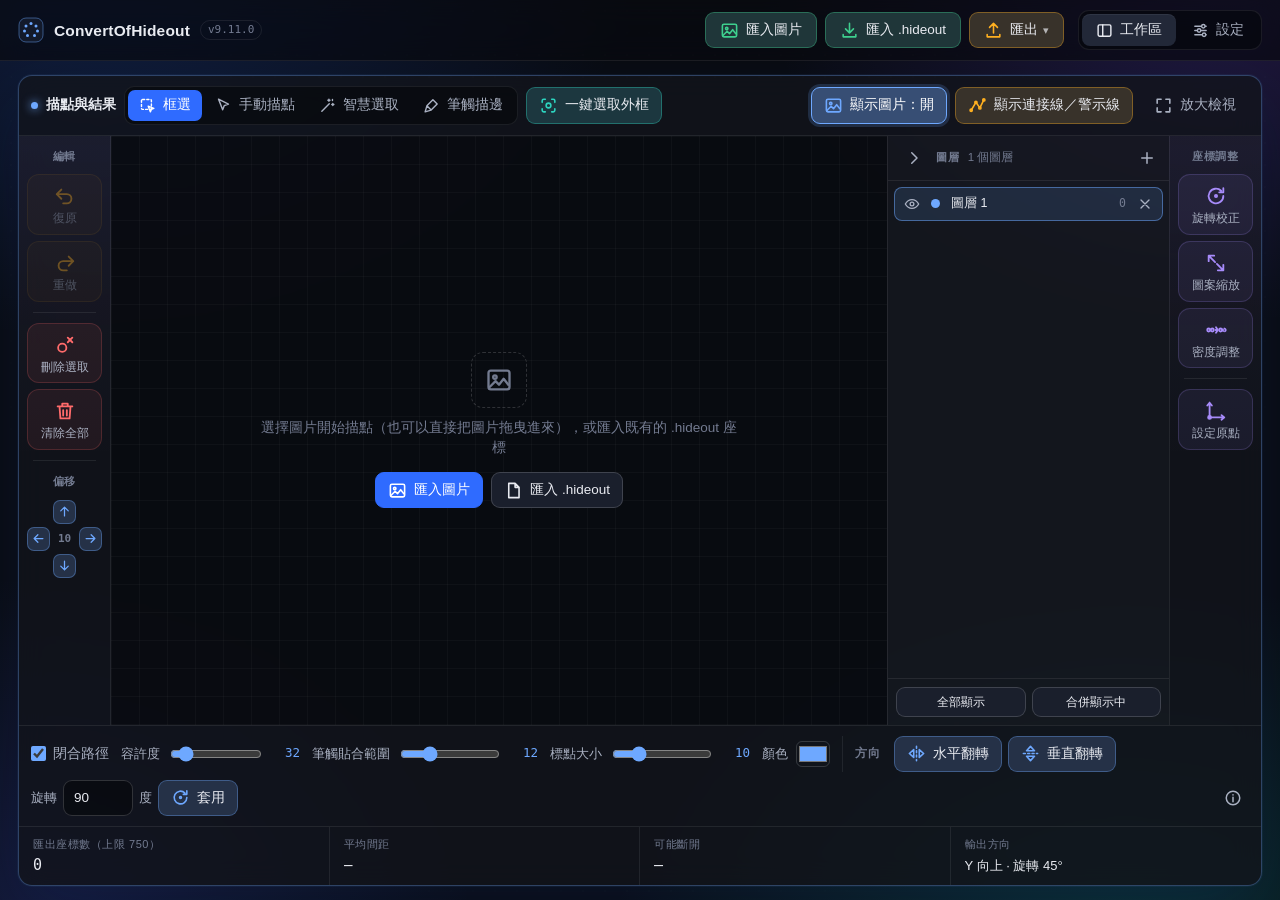
==== index.html @ 0ec631f9 "refactor: 拆分為 index.html／style.css／app.js 並新增網頁圖標 1. ConvertOfHideout.html 改名為 index.html，內嵌 CSS 與 J" ====
<!doctype html>
<html lang="zh-Hant">
<head>
<meta charset="utf-8">
<meta name="viewport" content="width=device-width, initial-scale=1, viewport-fit=cover">
<title>ConvertOfHideout</title>
<link rel="icon" type="image/svg+xml" href="favicon.svg">
<link rel="stylesheet" href="style.css">
</head>
<body>

<div id="bgGradientLayer"></div>
<div id="bgImageLayer"></div>
<div class="bg-grid"></div>

<svg width="0" height="0" style="position:absolute" aria-hidden="true">
    <defs>
        <symbol id="i-import" viewBox="0 0 24 24"><path d="M12 3v12M7 10l5 5 5-5M4 17v3h16v-3"/></symbol>
        <symbol id="i-export" viewBox="0 0 24 24"><path d="M12 15V3M7 8l5-5 5 5M4 17v3h16v-3"/></symbol>
        <symbol id="i-image" viewBox="0 0 24 24"><rect x="3" y="4" width="18" height="16" rx="2"/><circle cx="8.5" cy="9.5" r="1.5"/><path d="M4 18l5-5 3 3 4-5 4 5"/></symbol>
        <symbol id="i-orient" viewBox="0 0 24 24"><rect x="6" y="10" width="12" height="10" rx="1.5"/><path d="M6 6a9 9 0 0 1 12 0M18 2.5V6h-3.5"/></symbol>
        <symbol id="i-line" viewBox="0 0 24 24"><path d="M3 17c3-9 6 4 9-4s6 0 9-7" stroke-width="2.6"/></symbol>
        <symbol id="i-edge" viewBox="0 0 24 24"><rect x="3.5" y="3.5" width="17" height="17" rx="2" stroke-dasharray="3.2 3.2"/><circle cx="12" cy="12" r="3.5"/></symbol>
        <symbol id="i-rotate" viewBox="0 0 24 24"><path d="M20 12a8 8 0 1 1-2.4-5.7M20 3.5V8h-4.5"/><circle cx="12" cy="12" r="1.2"/></symbol>
        <symbol id="i-scale" viewBox="0 0 24 24"><path d="M4 10V4h6M20 14v6h-6M4 4l7 7M20 20l-7-7"/></symbol>
        <symbol id="i-center" viewBox="0 0 24 24"><circle cx="12" cy="12" r="6.5"/><circle cx="12" cy="12" r="1.3"/><path d="M12 2v4M12 18v4M2 12h4M18 12h4"/></symbol>
        <symbol id="i-origin" viewBox="0 0 24 24"><path d="M5 3v16h16M2.5 6L5 3l2.5 3M18 16.5l3 2.5-3 2.5"/><circle cx="5" cy="19" r="1.6"/></symbol>
        <symbol id="i-sim" viewBox="0 0 24 24"><circle cx="5" cy="12" r="2.6"/><circle cx="12" cy="12" r="2.6"/><circle cx="19" cy="12" r="2.6"/></symbol>
        <symbol id="i-settings" viewBox="0 0 24 24"><path d="M4 6h9M19 6h1M4 12h3M13 12h7M4 18h10M20 18h0"/><circle cx="16" cy="6" r="2.4"/><circle cx="10" cy="12" r="2.4"/><circle cx="17" cy="18" r="2.4"/></symbol>
        <symbol id="i-work" viewBox="0 0 24 24"><rect x="3" y="4" width="18" height="16" rx="2"/><path d="M9.5 4v16"/></symbol>
        <symbol id="i-pointer" viewBox="0 0 24 24"><path d="M5 3l14 7-6 2.2L10.8 18z"/></symbol>
        <symbol id="i-wand" viewBox="0 0 24 24"><path d="M4 20L14.5 9.5M14 3v3M12.5 4.5h3M19.5 9v3M18 10.5h3M19 3.5v1.6"/></symbol>
        <symbol id="i-frame" viewBox="0 0 24 24"><path d="M8 4H6a2 2 0 0 0-2 2v2M16 4h2a2 2 0 0 1 2 2v2M8 20H6a2 2 0 0 1-2-2v-2M16 20h2a2 2 0 0 0 2-2v-2"/><circle cx="12" cy="12" r="3"/></symbol>
        <symbol id="i-undo" viewBox="0 0 24 24"><path d="M8 5L3 10l5 5M3 10h11a5 5 0 0 1 0 10h-4"/></symbol>
        <symbol id="i-trash" viewBox="0 0 24 24"><path d="M4 7h16M9 7V4h6v3M6 7l1 13h10l1-13M10 11v6M14 11v6"/></symbol>
        <symbol id="i-pointx" viewBox="0 0 24 24"><circle cx="9" cy="15" r="4.5"/><path d="M15 4l5 5M20 4l-5 5"/></symbol>
        <symbol id="i-full" viewBox="0 0 24 24"><path d="M4 9V4h5M20 9V4h-5M4 15v5h5M20 15v5h-5"/></symbol>
        <symbol id="i-fliph" viewBox="0 0 24 24"><path d="M12 3v18" stroke-dasharray="2.5 3"/><path d="M8.5 7L3 12l5.5 5zM15.5 7l5.5 5-5.5 5z"/></symbol>
        <symbol id="i-flipv" viewBox="0 0 24 24"><path d="M3 12h18" stroke-dasharray="2.5 3"/><path d="M7 8.5L12 3l5 5.5zM7 15.5l5 5.5 5-5.5z"/></symbol>
        <symbol id="i-copy" viewBox="0 0 24 24"><rect x="9" y="9" width="11" height="11" rx="2"/><path d="M5 15V6a2 2 0 0 1 2-2h8"/></symbol>
        <symbol id="i-path" viewBox="0 0 24 24"><path d="M4 18l6-10 5 7 5-10"/><circle cx="4" cy="18" r="1.4"/><circle cx="10" cy="8" r="1.4"/><circle cx="15" cy="15" r="1.4"/><circle cx="20" cy="5" r="1.4"/></symbol>
        <symbol id="i-search" viewBox="0 0 24 24"><circle cx="11" cy="11" r="6.5"/><path d="M20.5 20.5L16 16"/></symbol>
        <symbol id="i-file" viewBox="0 0 24 24"><path d="M6 3h8l5 5v13H6zM14 3v5h5"/></symbol>
        <symbol id="i-move" viewBox="0 0 24 24"><path d="M12 3v18M3 12h18M9 6l3-3 3 3M9 18l3 3 3-3M6 9l-3 3 3 3M18 9l3 3-3 3"/></symbol>
        <symbol id="i-code" viewBox="0 0 24 24"><path d="M8 7l-5 5 5 5M16 7l5 5-5 5"/></symbol>
        <symbol id="i-check" viewBox="0 0 24 24"><path d="M4 12.5l5 5L20 6.5"/></symbol>
        <symbol id="i-play" viewBox="0 0 24 24"><path d="M7 4.5v15l12-7.5z"/></symbol>
        <symbol id="i-outlier" viewBox="0 0 24 24"><circle cx="7" cy="16" r="1.6"/><circle cx="11" cy="13" r="1.6"/><circle cx="8" cy="10" r="1.6"/><circle cx="19" cy="5" r="2.2"/><path d="M15 9l1.5-1.5" stroke-dasharray="1.5 2.5"/></symbol>
        <symbol id="i-info" viewBox="0 0 24 24"><circle cx="12" cy="12" r="9"/><path d="M12 11v6M12 7.5v.5"/></symbol>
        <symbol id="i-select" viewBox="0 0 24 24"><rect x="3.5" y="3.5" width="14" height="14" rx="1.5" stroke-dasharray="3 3"/><path d="M13 13l8 3-3.5 1.5L16 21z"/></symbol>
        <symbol id="i-zoomin" viewBox="0 0 24 24"><circle cx="11" cy="11" r="6.5"/><path d="M20.5 20.5L16 16M8 11h6M11 8v6"/></symbol>
        <symbol id="i-zoomout" viewBox="0 0 24 24"><circle cx="11" cy="11" r="6.5"/><path d="M20.5 20.5L16 16M8 11h6"/></symbol>
        <symbol id="i-density" viewBox="0 0 24 24"><circle cx="4" cy="12" r="1.6"/><circle cx="8" cy="12" r="1.6"/><path d="M11.5 12h2M12 9l2 3-2 3"/><circle cx="17" cy="12" r="1.6"/><circle cx="21" cy="12" r="1.6" stroke-dasharray="1.5 2"/></symbol>
        <symbol id="i-layers" viewBox="0 0 24 24"><path d="M12 3l9 5-9 5-9-5zM3 13l9 5 9-5"/></symbol>
        <symbol id="i-save" viewBox="0 0 24 24"><path d="M5 3h11l4 4v14H5zM8 3v6h7V3M8 21v-7h8v7"/></symbol>
        <symbol id="i-lock" viewBox="0 0 24 24"><rect x="5" y="11" width="14" height="10" rx="2"/><path d="M8 11V8a4 4 0 0 1 8 0v3"/></symbol>
        <symbol id="i-eye" viewBox="0 0 24 24"><path d="M2 12s3.6-6.5 10-6.5S22 12 22 12s-3.6 6.5-10 6.5S2 12 2 12z"/><circle cx="12" cy="12" r="2.8"/></symbol>
        <symbol id="i-eyeoff" viewBox="0 0 24 24"><path d="M4 4l16 16M9.5 5.9A9.6 9.6 0 0 1 12 5.5c6.4 0 10 6.5 10 6.5a17 17 0 0 1-3 3.7M6.2 7.6A16.6 16.6 0 0 0 2 12s3.6 6.5 10 6.5c1.2 0 2.3-.2 3.3-.6"/></symbol>
        <symbol id="i-brush" viewBox="0 0 24 24"><path d="M14 4l6 6-8.5 8.5-6-6zM5.5 12.5L3 21l8.5-2.5"/></symbol>
        <symbol id="i-arrow" viewBox="0 0 24 24"><path d="M12 19V5M6 11l6-6 6 6"/></symbol>
        <symbol id="i-plus" viewBox="0 0 24 24"><path d="M12 5v14M5 12h14"/></symbol>
        <symbol id="i-redo" viewBox="0 0 24 24"><path d="M16 5l5 5-5 5M21 10H10a5 5 0 0 0 0 10h4"/></symbol>
        <symbol id="i-auto" viewBox="0 0 24 24"><path d="M12 3l1.8 4.7L18.5 9.5l-4.7 1.8L12 16l-1.8-4.7L5.5 9.5l4.7-1.8zM18.5 15l.9 2.1 2.1.9-2.1.9-.9 2.1-.9-2.1-2.1-.9 2.1-.9z"/></symbol>
        <symbol id="i-chev" viewBox="0 0 24 24"><path d="M9 5l7 7-7 7"/></symbol>
        <symbol id="i-pin" viewBox="0 0 24 24"><path d="M9 3h6l-1 6 3 3v2H7v-2l3-3zM12 14v7"/></symbol>
        <symbol id="i-x" viewBox="0 0 24 24"><path d="M6 6l12 12M18 6L6 18"/></symbol>
    </defs>
</svg>

<header class="topbar">
    <div class="brand">
        <svg width="26" height="26" viewBox="0 0 26 26" aria-hidden="true">
            <rect x="1" y="1" width="24" height="24" rx="7" fill="#131a2b" stroke="rgba(110,168,255,.45)"/>
            <g fill="#6ea8ff">
                <circle cx="13" cy="6.5" r="1.5"/><circle cx="18" cy="9" r="1.5"/><circle cx="19.5" cy="14" r="1.5"/>
                <circle cx="16.5" cy="18.5" r="1.5"/><circle cx="9.5" cy="18.5" r="1.5"/><circle cx="6.5" cy="14" r="1.5"/><circle cx="8" cy="9" r="1.5"/>
            </g>
        </svg>
        <h1>ConvertOfHideout</h1>
        <span id="versionTag">v9.11.0</span>
    </div>
    <div class="top-actions">
        <button type="button" class="tool-btn tone t-green" id="importImageBtn"><svg class="ic"><use href="#i-image"/></svg><span class="full">匯入圖片</span><span class="short">圖片</span></button>
        <input type="file" id="fileInput" accept="image/*">
        <button type="button" class="tool-btn tone t-green" data-win="win-hideout"><svg class="ic"><use href="#i-import"/></svg><span class="full">匯入 .hideout</span><span class="short">.hideout</span></button>
        <div class="menu-wrap">
            <button type="button" class="tool-btn tone t-amber" id="exportMenuBtn" aria-haspopup="true" aria-expanded="false"><svg class="ic"><use href="#i-export"/></svg>匯出<span class="caret">▾</span></button>
            <div class="menu" id="exportMenu" hidden>
                <button type="button" data-win="win-export-coords"><svg class="ic"><use href="#i-code"/></svg>匯出座標（JSON／SVG）</button>
                <button type="button" data-win="win-export-hideout"><svg class="ic"><use href="#i-file"/></svg>.hideout 批次產生</button>
            </div>
        </div>
    </div>
    <nav class="views" aria-label="頁面切換">
        <button type="button" class="view-tab" data-view="work" aria-current="page" aria-label="工作區"><svg class="ic"><use href="#i-work"/></svg><span class="lbl">工作區</span></button>
        <button type="button" class="view-tab" data-view="settings" aria-label="設定"><svg class="ic"><use href="#i-settings"/></svg><span class="lbl">設定</span></button>
    </nav>
</header>

<!-- ======================= 工作區 ======================= -->
<main class="wrap" id="view-work">

    <div class="stage" id="stage">
        <section class="pane pane-preview" aria-label="描點與結果">
            <header class="pane-head">
                <span class="pane-title">描點與結果</span>
                <div class="seg" role="group" aria-label="描點模式">
                    <button type="button" id="modeSelect" class="primary"><svg class="ic"><use href="#i-select"/></svg><span>框選</span></button>
                    <button type="button" id="modeManual"><svg class="ic"><use href="#i-pointer"/></svg><span class="full">手動描點</span><span class="short">手動</span></button>
                    <button type="button" id="modeWand"><svg class="ic"><use href="#i-wand"/></svg><span class="full">智慧選取</span><span class="short">選取</span></button>
                    <button type="button" id="modeBrush"><svg class="ic"><use href="#i-brush"/></svg><span class="full">筆觸描邊</span><span class="short">筆觸</span></button>
                </div>
                <button type="button" id="autoOuterBtn" class="tone t-teal" title="一鍵選取外框"><svg class="ic"><use href="#i-frame"/></svg><span class="full">一鍵選取外框</span><span class="short">外框</span></button>
                <span class="spacer"></span>
                <button type="button" id="toggleImageBtn" class="tool-btn tone t-blue active" aria-pressed="true" title="切換主畫面要不要顯示原圖：開＝對著圖描點；關＝只看座標點（點的大小等於裝飾物直徑）"><svg class="ic"><use href="#i-image"/></svg><span id="toggleImageLabel">顯示圖片：開</span></button>
                <button type="button" id="toggleGapLineBtn" class="tone t-amber" title="顯示或隱藏連接線與斷開警示線"><svg class="ic"><use href="#i-path"/></svg><span id="toggleGapLineLabel">顯示連接線／警示線</span></button>
                <button type="button" id="toggleFullscreenBtn" class="ghost" title="放大檢視"><svg class="ic"><use href="#i-full"/></svg><span class="hide-narrow">放大檢視</span></button>
            </header>

            <div class="preview-body">
                <nav class="rail" aria-label="編輯">
                    <span class="rail-title">編輯</span>
                    <button type="button" id="undoBtn" class="rail-btn tone t-amber" title="復原上一步（Ctrl+Z）"><svg class="ic"><use href="#i-undo"/></svg><span>復原</span></button>
                    <button type="button" id="redoBtn" class="rail-btn tone t-amber" title="重做（Ctrl+Y 或 Ctrl+Shift+Z）"><svg class="ic"><use href="#i-redo"/></svg><span>重做</span></button>
                    <span class="rail-sep"></span>
                    <button type="button" id="deleteSelectedPointBtn" class="rail-btn tone t-red" title="刪除選取的點（Delete）"><svg class="ic"><use href="#i-pointx"/></svg><span>刪除選取</span></button>
                    <button type="button" id="clearBtn" class="rail-btn tone t-red" title="清除全部座標與圖層"><svg class="ic"><use href="#i-trash"/></svg><span>清除全部</span></button>
                    <span class="rail-sep"></span>
                    <span class="rail-title" title="原點固定在畫面中央，按方向鍵把圖片連同描好的點往那個方向移動，按住不放可以連續移動；每按一下移動的量在「設定 › 座標輸出 › 偏移基礎量」調整">偏移</span>
                    <div class="nudge" id="nudgePad">
                        <button type="button" class="tone t-blue icon-only n-up" data-nudge="0,-1"><svg class="ic"><use href="#i-arrow"/></svg></button>
                        <button type="button" class="tone t-blue icon-only n-left" data-nudge="-1,0"><svg class="ic"><use href="#i-arrow"/></svg></button>
                        <span class="n-step" id="nudgeStep" title="每按一下移動的基礎量（在設定頁調整）">10</span>
                        <button type="button" class="tone t-blue icon-only n-right" data-nudge="1,0"><svg class="ic"><use href="#i-arrow"/></svg></button>
                        <button type="button" class="tone t-blue icon-only n-down" data-nudge="0,1"><svg class="ic"><use href="#i-arrow"/></svg></button>
                    </div>
                </nav>

                <div class="canvas-wrap" id="canvasWrap">
                    <div class="empty" id="emptyHint">
                        <span class="empty-icon"><svg class="ic"><use href="#i-image"/></svg></span>
                        <span>選擇圖片開始描點（也可以直接把圖片拖曳進來），或匯入既有的 .hideout 座標</span>
                        <span class="row" style="margin-top:4px;justify-content:center">
                            <label class="filebtn primary" for="fileInput"><svg class="ic"><use href="#i-image"/></svg>匯入圖片</label>
                            <button type="button" data-win="win-hideout"><svg class="ic"><use href="#i-file"/></svg>匯入 .hideout</button>
                        </span>
                    </div>
                    <canvas id="canvas" style="display:none"></canvas>
                    <button id="closeFullscreenBtn" style="display:none">✕ 關閉放大檢視</button>
                    <button type="button" class="layers-pill" id="layersPill" hidden title="顯示圖層清單" aria-label="顯示圖層清單" aria-expanded="false">
                        <svg class="ic"><use href="#i-layers"/></svg><span>圖層</span><span class="layers-pill-count" id="layersTabCount">1</span>
                    </button>
                    <div class="zoom-ctl" id="zoomCtl" hidden>
                        <button type="button" id="zoomOutBtn" class="icon-only" aria-label="縮小"><svg class="ic"><use href="#i-zoomout"/></svg></button>
                        <button type="button" id="zoomLabel" title="點一下回到 100% 並重新對齊顯示範圍">100%</button>
                        <button type="button" id="zoomInBtn" class="icon-only" aria-label="放大"><svg class="ic"><use href="#i-zoomin"/></svg></button>
                    </div>
                    <div id="pickBar" hidden>
                        <span id="pickBarText"></span>
                        <button type="button" id="pickBarDone" class="primary">完成邊界</button>
                        <button type="button" id="pickBarCancel">取消</button>
                    </div>
                </div>

                <aside class="layers" id="layerPanel" aria-label="圖層">
                    <div class="layers-head">
                        <button type="button" id="toggleLayersBtn" class="icon-only ghost" title="摺疊成畫布角落的小按鈕" aria-label="摺疊圖層面板"><svg class="ic"><use href="#i-chev"/></svg></button>
                        <span class="rail-title" style="padding:0">圖層</span>
                        <span class="layers-sum" id="layerSummary"></span>
                        <span class="spacer"></span>
                        <button type="button" id="addLayerBtn" class="icon-only ghost" title="新增空白圖層" aria-label="新增空白圖層"><svg class="ic"><use href="#i-plus"/></svg></button>
                        <button type="button" id="pinLayersBtn" class="icon-only ghost" title="固定在右側（不再懸浮）" aria-label="把圖層面板固定在右側"><svg class="ic"><use href="#i-pin"/></svg></button>
                        <button type="button" id="closeLayersBtn" class="icon-only ghost" title="收起" aria-label="收起圖層清單"><svg class="ic"><use href="#i-x"/></svg></button>
                    </div>
                    <div class="layer-list" id="layerList"></div>
                    <div class="layers-foot">
                        <button type="button" id="showAllLayersBtn" title="把所有圖層都設為顯示">全部顯示</button>
                        <button type="button" id="mergeLayersBtn" title="把顯示中的圖層合併成一個">合併顯示中</button>
                    </div>
                </aside>

                <nav class="rail rail-right" aria-label="座標調整">
                    <span class="rail-title">座標調整</span>
                    <button type="button" class="rail-btn tone t-violet" data-win="win-rotate" title="旋轉校正"><svg class="ic"><use href="#i-rotate"/></svg><span>旋轉校正</span></button>
                    <button type="button" class="rail-btn tone t-violet" data-win="win-scale" title="圖案縮放"><svg class="ic"><use href="#i-scale"/></svg><span>圖案縮放</span></button>
                    <button type="button" class="rail-btn tone t-violet" data-win="win-density" title="密度調整（設定最小間隔、精簡到數量上限以內）"><svg class="ic"><use href="#i-density"/></svg><span>密度調整</span></button>
                    <span class="rail-sep"></span>
                    <button type="button" class="rail-btn tone t-violet" data-win="win-origin" title="設定原點（進階）"><svg class="ic"><use href="#i-origin"/></svg><span>設定原點</span></button>
                </nav>
            </div>

            <div class="pane-foot">
                <label class="toggle"><input type="checkbox" id="closeToggle" checked> 閉合路徑</label>
                <label class="field" title="智慧選取／一鍵選取外框共用，數值越大選取越寬鬆">容許度
                    <input type="range" id="toleranceSlider" min="4" max="255" value="32">
                    <span class="val" id="toleranceVal">32</span>
                </label>
                <label class="field" title="筆觸描邊時，筆觸會被吸到多遠以內的線條上（原圖像素）">筆觸貼合範圍
                    <input type="range" id="snapRadiusSlider" min="2" max="40" value="12" style="width:100px">
                    <span class="val" id="snapRadiusVal">12</span>
                </label>
                <label class="field" title="作用中圖層的座標點畫多大（一個裝飾物在座標系裡大概多寬），每個圖層各自記住。「可能斷開」也用它判斷">標點大小
                    <input type="range" id="dotDiameterSlider" min="1" max="40" value="10" style="width:100px">
                    <span class="val" id="dotDiameterVal">10</span>
                </label>
                <label class="field" title="作用中圖層的座標點顏色，每個圖層各自記住（只影響畫面，不影響匯出）">顏色
                    <input type="color" id="dotColor" value="#7ab0ff">
                </label>
                <span class="tool-sep"></span>
                <span class="tool-label" title="描出來的方向跟想要的不一樣時，直接按這些按鈕調到對為止。">方向</span>
                <div class="group">
                    <button type="button" id="checkFlipHBtn" class="tone t-blue"><svg class="ic"><use href="#i-fliph"/></svg>水平翻轉</button>
                    <button type="button" id="checkFlipVBtn" class="tone t-blue"><svg class="ic"><use href="#i-flipv"/></svg>垂直翻轉</button>
                </div>
                <div class="group">
                    <span class="field">旋轉</span>
                    <input type="number" id="checkRotateDegInput" value="90" style="width:70px">
                    <span class="field">度</span>
                    <button type="button" id="checkRotateBtn" class="tone t-blue"><svg class="ic"><use href="#i-rotate"/></svg>套用</button>
                </div>
                <span class="spacer"></span>
                <button type="button" class="ghost icon-only" data-win="win-help" title="操作說明" aria-label="操作說明"><svg class="ic"><use href="#i-info"/></svg></button>
                <span id="checkStatus" hidden></span>
            </div>
            <div class="row" id="selectionPreviewRow" style="display:none">
                <span>藍色虛線＝這次選取的預覽，還沒套用：</span>
                <button id="applySelectionReplaceBtn" class="primary">套用（取代目前座標）</button>
                <button id="applySelectionMergeBtn">加入（合併目前座標）</button>
                <button id="cancelSelectionBtn">取消這次選取</button>
            </div>

            <dl class="stats" id="heroStats"></dl>
        </section>
    </div>

    <span id="statusMsg" hidden></span>

</main>

<!-- ======================= 設定頁 ======================= -->
<main class="wrap" id="view-settings" hidden>
    <div class="settings">
        <h2 class="page-title">設定</h2>
        <p class="page-desc">除了「自訂」背景的細部參數需要按「儲存背景設定」之外，其餘設定變更後會自動儲存在這個瀏覽器，下次開啟時沿用。</p>

        <section class="set-card">
            <h3>座標輸出</h3>
            <div class="set-row">
                <div class="label"><b>Y 軸向上為正</b><span>匯出與預覽時把 Y 軸反向（往上為正）。</span></div>
                <div class="ctl"><input type="checkbox" id="flipY" checked aria-label="Y 軸向上為正"></div>
            </div>
            <div class="set-row">
                <div class="label"><b>自動旋轉角度</b><span>每次匯出自動套用，不用手動按；預覽也會跟著轉。單位：度。</span></div>
                <div class="ctl"><input type="number" id="autoRotateInput" value="45" aria-label="自動旋轉角度"></div>
            </div>
            <div class="set-row">
                <div class="label"><b>偏移基礎量</b><span>主畫面左側「偏移」的上下左右每按一下，匯出座標的 X、Y 各移動多少（只會是整數）。方向會依自動旋轉角度換算，例如 45° 時按「上」是 X、Y 各加這個數字。</span></div>
                <div class="ctl"><input type="number" id="offsetStepInput" value="10" min="1" step="1" aria-label="偏移基礎量"></div>
            </div>
            <div class="set-row">
                <div class="label"><b>在畫面上顯示 X／Y 範圍、中心與原點</b><span>直接在畫布上畫出匯出座標的範圍框（每一邊標出它的 X 或 Y 值）和中心點。覺得擋到描點時可以關掉。</span></div>
                <div class="ctl"><input type="checkbox" id="showExtentsToggle" checked aria-label="在畫面上顯示 X／Y 範圍、中心與原點"></div>
            </div>
            <div class="set-row">
                <div class="label"><b>匯出時去除重複座標</b><span>座標取整數後，圖案縮得很小時相鄰的點會變成同一個座標。開啟後重複的只保留一個，並在統計列顯示去掉幾個。</span></div>
                <div class="ctl"><input type="checkbox" id="dedupeToggle" checked aria-label="匯出時去除重複座標"></div>
            </div>
            <div class="set-row">
                <div class="label"><b>裝飾物數量上限</b><span>匯出座標數超過這個數字時，統計列會以橘色警示；「密度調整」可以自動精簡到上限以內。留空表示不檢查。</span></div>
                <div class="ctl"><input type="number" id="maxCountInput" value="750" min="0" aria-label="裝飾物數量上限"></div>
            </div>
        </section>

        <section class="set-card" id="objectCard">
            <h3>線稿用物件</h3>
            <div class="set-row" style="border-bottom:0;padding-bottom:4px">
                <div class="label"><span>匯出 .hideout 時，每個座標點要放的裝飾物。可以存多組，圈選的那一組是預設使用的；匯出視窗裡也可以臨時換別組。修改後自動儲存。</span></div>
            </div>
            <div class="obj-list" id="objectList"></div>
            <div class="obj-add">
                <div class="row" style="margin:0"><button type="button" id="addObjectBtn" class="tone t-green"><svg class="ic"><use href="#i-plus"/></svg>新增一組物件</button></div>
                <textarea id="objectPasteBox" placeholder='或貼上遊戲 .hideout 裡的一組範例，自動帶入名稱、hash、r、fv，例如：&#10;"洞穴石化像": {&#10;      "hash": 2014424642,&#10;      "x": 772,&#10;      "y": 604,&#10;      "r": 50525,&#10;      "fv": 4&#10;    },'></textarea>
                <div class="row" style="margin:0"><button type="button" id="addObjectFromPasteBtn"><svg class="ic"><use href="#i-check"/></svg>從貼上的範例新增</button><span class="status" id="objectStatus" style="margin:0"></span></div>
            </div>
        </section>

        <section class="set-card">
            <h3>取樣與偵測</h3>
            <div class="set-row">
                <div class="label"><b>點位間距</b><span>只有在「匯入圖片」視窗的「總點數」留空時才會使用；筆觸描邊固定使用這個間距。越小越密；設為 3 時密度接近先前藏身處檔案的範例（216 個點，平均間距 2.96）。</span></div>
                <div class="ctl"><input type="range" id="spacingSlider" min="1" max="20" value="3" aria-label="點位間距"><span class="val" id="spacingVal">3</span></div>
            </div>
            <div class="set-row">
                <div class="label"><b>最小偵測像素</b><span>黑色線條／邊緣偵測會濾掉像素量少於這個值的區塊。小細節沒被偵測到時先把它調小。</span></div>
                <div class="ctl"><input type="range" id="minSizeSlider" min="1" max="50" value="5" aria-label="最小偵測像素"><span class="val" id="minSizeVal">5</span></div>
            </div>
            <div class="set-row">
                <div class="label"><b>只取中心線</b><span>黑色線條／邊緣偵測適用：先把粗邊框細化成單像素中心線，再沿線等距抽樣，點數減半。不勾則直接對線條像素做網格取樣，環狀線條（眼睛、嘴巴）的內圈也不會漏。</span></div>
                <div class="ctl"><input type="checkbox" id="centerlineToggle" checked aria-label="只取中心線"></div>
            </div>
            <div class="set-row">
                <div class="label"><b>實心填滿</b><span>智慧選取與一鍵選取外框改成輸出整個實心區域內的所有座標，而不是只有外輪廓。適合毛筆字、實心圖樣。</span></div>
                <div class="ctl"><input type="checkbox" id="fillModeToggle" aria-label="實心填滿"></div>
            </div>
            <div class="set-row">
                <div class="label"><b>提示</b><span>「容許度」在主畫面圖片下方的那一列；「總點數」在選完圖片後出現的「匯入圖片」視窗。要讓裝飾物沿邊界剛好密合，總點數大約是「邊界周長 ÷ 裝飾物直徑」。</span></div>
            </div>
        </section>

        <section class="set-card">
            <h3>外觀與背景</h3>
            <div class="set-row" style="align-items:flex-start">
                <div class="label"><b>背景主題</b><span>選一個預設主題即可；選「自訂」才會出現顏色、光暈強度、背景圖片等細部設定。選擇會自動儲存。</span></div>
                <div class="ctl theme-list" id="themeList" role="radiogroup" aria-label="背景主題"></div>
            </div>
            <div id="bgCustomRows" hidden>
            <div class="set-row">
                <div class="label"><b>光暈顏色</b><span>深色底上四個角落的柔和光暈，以及最底層的底色。</span></div>
                <div class="ctl swatches">
                    <label>光暈1<input type="color" id="bgColor1" value="#2f6bff"></label>
                    <label>光暈2<input type="color" id="bgColor2" value="#7c4dff"></label>
                    <label>光暈3<input type="color" id="bgColor3" value="#0ea5a0"></label>
                    <label>光暈4<input type="color" id="bgColor4" value="#3b4cca"></label>
                    <label>底色<input type="color" id="bgColorBase" value="#090b10"></label>
                </div>
            </div>
            <div class="set-row">
                <div class="label"><b>光暈強度</b><span>數值越低越沉穩，0 等於純底色。</span></div>
                <div class="ctl"><input type="range" id="bgGlow" min="0" max="100" value="22" aria-label="光暈強度"><span class="val" id="bgGlowVal">22</span></div>
            </div>
            <div class="set-row">
                <div class="label"><b>背景圖片</b><span>上傳自己的圖片（jpg／png／gif）當背景，再用透明度調整混合程度。</span></div>
                <div class="ctl">
                    <label class="filebtn" for="bgImageInput">選擇背景圖片</label>
                    <input type="file" id="bgImageInput" accept="image/png,image/jpeg,image/gif">
                    <button id="clearBgImageBtn" class="tone t-red">清除背景圖片</button>
                </div>
            </div>
            <div class="set-row">
                <div class="label"><b>背景圖片透明度</b></div>
                <div class="ctl"><input type="range" id="bgImageOpacity" min="0" max="100" value="25" aria-label="背景圖片透明度"><span class="val" id="bgImageOpacityVal">25</span></div>
            </div>
            <div class="set-row">
                <div class="label"><b>套用背景圖片時關閉光暈</b><span>只顯示圖片＋底色。</span></div>
                <div class="ctl"><input type="checkbox" id="disableGradientToggle" aria-label="套用背景圖片時關閉光暈"></div>
            </div>
            <div class="set-row">
                <div class="label"><span class="status" id="bgSettingsStatus" style="margin:0"></span></div>
                <div class="ctl">
                    <button id="hideAllBgColorsBtn">一鍵隱藏全部色塊（只顯示背景圖片）</button>
                    <button id="resetBgBtn">恢復預設背景</button>
                    <button id="saveBgSettingsBtn" class="primary">儲存背景設定</button>
                </div>
            </div>
            </div>
        </section>

        <section class="set-card">
            <h3>工作進度</h3>
            <div class="set-row">
                <div class="label"><b>自動保存</b><span>座標、原點、邊界與原圖會自動保存在「這台裝置的這個瀏覽器」裡，重新整理或下次開啟時自動還原。資料不會上傳，也不會跟其他人或其他裝置共用；清除瀏覽器資料時會一併消失。</span><span class="status" id="sessionStatus"></span></div>
                <div class="ctl"><button id="clearSessionBtn" class="tone t-red"><svg class="ic"><use href="#i-trash"/></svg>清除保存的進度</button></div>
            </div>
            <div class="set-row">
                <div class="label"><b>專案檔</b><span>把目前的進度存成一個檔案，可以備份、換電腦或傳給別人；載入時會取代目前的座標。</span></div>
                <div class="ctl">
                    <button id="downloadProjectBtn"><svg class="ic"><use href="#i-save"/></svg>下載專案檔</button>
                    <label class="filebtn" for="loadProjectFile"><svg class="ic"><use href="#i-file"/></svg>載入專案檔</label>
                    <input type="file" id="loadProjectFile" accept=".json,application/json">
                </div>
            </div>
        </section>

        <section class="set-card">
            <h3>重設</h3>
            <div class="set-row">
                <div class="label"><b>恢復預設值</b><span>把「座標輸出」「取樣與偵測」以及工作區的滑桿參數恢復成預設值（不影響背景設定與目前的座標）。</span><span class="status" id="settingsStatus"></span></div>
                <div class="ctl"><button id="resetSettingsBtn">恢復預設值</button></div>
            </div>
        </section>
    </div>
</main>

<!-- ======================= 彈出視窗 ======================= -->

<div class="modal" id="adjModal" hidden>
    <div class="modal-backdrop" id="adjBackdrop"></div>
    <div class="modal-box" id="adjModalBox" role="dialog" aria-modal="true" aria-label="座標調整">
        <div class="modal-main">
<section class="win win-adj" id="win-hideout" data-size="lg" hidden aria-label="匯入 .hideout 座標">
    <header class="win-head"><h2><svg class="ic"><use href="#i-import"/></svg>匯入 .hideout 座標</h2><button type="button" class="win-close ghost" aria-label="關閉">✕</button></header>
    <div class="win-body">
        <div class="hint" style="margin-top:0">把批次結果（或任何 .hideout 區塊）貼進來，或直接匯入 .hideout 檔案。按「解析並顯示」後會解析出 x, y 並<b>取代目前座標</b>，主畫面馬上更新，方便確認批次改座標改得對不對。</div>
        <textarea id="pasteHideoutBox" style="min-height:240px;margin-top:10px"
            placeholder='貼上像這樣的區塊（可以貼很多組）：&#10;"洞穴石化像": {&#10;      "hash": 2014424642,&#10;      "x": 772,&#10;      "y": 604,&#10;      "r": 50525,&#10;      "fv": 4&#10;    },'></textarea>
        <div class="row">
            <label class="filebtn" for="pasteHideoutFile"><svg class="ic"><use href="#i-file"/></svg>匯入 .hideout 檔案</label>
            <input type="file" id="pasteHideoutFile" accept=".hideout,.json,.txt,text/plain">
            <span class="spacer"></span>
            <button id="parseReplaceBtn" class="primary"><svg class="ic"><use href="#i-play"/></svg>解析並顯示</button>
        </div>
    </div>
</section>

<section class="win win-adj" id="win-help" hidden aria-label="操作說明">
    <header class="win-head"><h2><svg class="ic"><use href="#i-info"/></svg>操作說明</h2><button type="button" class="win-close ghost" aria-label="關閉">✕</button></header>
    <div class="win-body">
        <div class="panel-title" style="margin-top:0">目前的模式</div>
        <div class="hint" id="modeHint" style="margin-top:0">框選模式：在空白處點擊會依序新增座標點；點在「既有的點」上則會選取它（出現黃色外框），可以直接拖曳改位置，或按「刪除選取的點」單獨刪掉那一個，不是只能刪最後一個。</div>
        <div class="hint" id="modeHintCount"></div>
        <div class="panel-title">畫面操作</div>
        <div class="hint" style="margin-top:0">滾輪縮放（可以縮到比 100% 小）、按住空白鍵（或滑鼠中鍵）拖曳平移，可以拖到圖片範圍外；右上角的百分比按一下回到 100% 並置中。</div>
        <div class="hint">手動模式下 Shift＋點擊，可以在最近的線段中間插入點；Delete 刪除選取的點。</div>
        <div class="hint">Ctrl+Z 復原、Ctrl+Y（或 Ctrl+Shift+Z）重做，最多保留 120 步。換圖片時會清空步驟紀錄。</div>
        <div class="hint">所有描點動作都作用在「目前選取的圖層」；旋轉、縮放、翻轉則作用在所有顯示中的圖層。</div>
        <div class="hint">滑鼠移到點上會顯示序號與匯出座標。</div>
        <div class="hint">「顯示圖片」關閉時，只會看到座標點本身，點的大小、顏色依下方「標點大小」「顏色」的設定。</div>
    </div>
</section>

<section class="win win-adj" id="win-detect" data-size="xl" hidden aria-label="匯入圖片">
    <header class="win-head"><h2><svg class="ic"><use href="#i-image"/></svg>匯入圖片<span class="sub">確認方向，再選擇自動偵測或手動描點</span></h2><button type="button" class="win-close ghost" aria-label="關閉">✕</button></header>
    <div class="win-body">
        <div class="import-grid">
            <div class="import-col">
                <div class="panel-title" style="margin-top:0">圖片預覽</div>
                <div class="import-preview" id="importPreviewBox">
                    <img id="importPreviewImg" alt="載入的圖片預覽" hidden>
                    <span class="empty" id="importPreviewEmpty">尚未選擇圖片</span>
                </div>
                <div class="import-ops">
                    <button id="rotateLeftBtn" class="tone t-teal" title="向左轉 90°"><svg class="ic"><use href="#i-orient"/></svg>左轉 90°</button>
                    <button id="rotateRightBtn" class="tone t-teal" title="向右轉 90°"><svg class="ic" style="transform:scaleX(-1)"><use href="#i-orient"/></svg>右轉 90°</button>
                    <button id="rotate180Btn" class="tone t-teal" title="旋轉 180°"><svg class="ic"><use href="#i-rotate"/></svg>180°</button>
                    <button id="flipHBtn" class="tone t-teal" title="左右鏡像"><svg class="ic"><use href="#i-fliph"/></svg>左右鏡像</button>
                    <button id="flipVBtn" class="tone t-teal" title="上下鏡像"><svg class="ic"><use href="#i-flipv"/></svg>上下鏡像</button>
                    <label class="filebtn" for="fileInput" title="改選另一張圖片"><svg class="ic"><use href="#i-image"/></svg>換一張</label>
                </div>
                <div class="hint">這裡調整的是原圖本身。調整方向或換圖會清除目前的座標與圖層。</div>
            </div>

            <div class="import-col">
                <details class="help">
                    <summary>使用說明</summary>
                    <div>
                        <p>選一種偵測方式並設定總點數，按「開始偵測」就會掃描整張圖，把找到的每一條線或每一個區塊<b>直接建立成一個圖層</b>。不想要的部分，到主畫面右邊的圖層清單隱藏或刪除。</p>
                        <p><b>透明邊</b>：圖片有透明背景（去背 PNG）時最準，直接沿著不透明區域的邊緣描，完全不看顏色，所以不用管圖是純色還是漸層。</p>
                        <p><b>黑色線條</b>：找接近黑色的線，例如外輪廓、眼睛、嘴巴會各自是一個圖層。<b>外框輪廓</b>：把背景去掉後描主體的外輪廓。<b>邊緣</b>：適合沒有黑色描邊、只靠色差區分的圖。</p>
                        <p><b>圖片類型</b>：純色線稿用固定門檻；照片、漸層或有底紋的圖會先模糊去雜訊，再依圖片內容自動計算門檻（深色線條是跟周圍亮度比較，外框是把強邊緣當成牆從四周往內灌），用「靈敏度」微調。</p>
                        <p>「只取中心線」「最小偵測像素」「實心填滿」「點位間距」在設定頁調整。</p>
                        <p>想自己描就按「略過，我要手動描點」。之後要重新偵測或調整方向，按頂部的「匯入圖片」重新選一次圖片。</p>
                    </div>
                </details>

                <div class="panel-title" style="margin-top:0">自動偵測方式</div>
                <div class="row" style="margin-top:0">
                    <label class="toggle" title="去背圖（PNG 等）：直接沿著不透明區域的邊緣描，不受顏色、漸層影響"><input type="radio" name="detectMethod" value="alpha"> 透明邊</label>
                    <label class="toggle"><input type="radio" name="detectMethod" value="black" checked> 黑色線條</label>
                    <label class="toggle"><input type="radio" name="detectMethod" value="outer"> 外框輪廓</label>
                    <label class="toggle"><input type="radio" name="detectMethod" value="edge"> 邊緣</label>
                </div>
                <div class="hint" id="alphaInfo" style="margin-top:6px"></div>
                <div class="row" data-detect="alpha" hidden>
                    <label class="field" title="不透明度高於這個值才算主體；半透明的柔邊想包進來就調低">不透明門檻
                        <input type="range" id="alphaThreshold" min="1" max="254" value="128">
                        <span class="val" id="alphaThresholdVal">128</span>
                    </label>
                    <label class="toggle" title="主體中間如果有透明的洞（例如甜甜圈），洞的邊緣也各自建立一個圖層"><input type="checkbox" id="alphaHoles"> 內部的洞也描</label>
                </div>

                <div class="panel-title" id="detectTypeTitle">圖片類型</div>
                <div class="row" id="detectTypeRow" style="margin-top:0">
                    <label class="toggle" title="依圖片內容自動判斷"><input type="radio" name="detectType" value="auto" checked> 自動判斷</label>
                    <label class="toggle" title="顏色乾淨、底色單一的線稿或貼圖"><input type="radio" name="detectType" value="solid"> 純色線稿</label>
                    <label class="toggle" title="照片、漸層背景、有底紋或雜訊的圖"><input type="radio" name="detectType" value="photo"> 照片／漸層</label>
                </div>

                <div class="row" data-detect="black">
                    <label class="field" title="越小越只抓更黑的像素">暗部閾值
                        <input type="range" id="blackThresholdSlider" min="10" max="200" value="90">
                        <span class="val" id="blackThresholdVal">90</span>
                    </label>
                </div>
                <div class="row" data-detect="outer" hidden>
                    <label class="field" title="跟主畫面的容許度是同一個設定；數值越大，越多顏色會被當成背景">容許度
                        <input type="range" id="detectTolerance" min="4" max="255" value="32">
                        <span class="val" id="detectToleranceVal">32</span>
                    </label>
                </div>
                <div class="row" data-detect="edge" hidden>
                    <label class="field" title="越小越容易被視為邊緣">邊緣敏感度
                        <input type="range" id="edgeThresholdSlider" min="20" max="400" value="100">
                        <span class="val" id="edgeThresholdVal">100</span>
                    </label>
                </div>

                <div class="row" id="detectSensRow">
                    <label class="field" title="只用在非純色圖片：門檻會依圖片自動計算，這裡調整抓得多還是少">靈敏度
                        <input type="range" id="detectSens" min="1" max="100" value="50">
                        <span class="val" id="detectSensVal">50</span>
                    </label>
                    <span class="hint" id="detectSensNote" style="margin:0"></span>
                </div>

                <div class="panel-title">總點數</div>
                <div class="row" style="margin-top:0">
                    <input type="number" id="targetCountInput" min="1" step="1" placeholder="留空＝依點位間距" style="width:170px">
                </div>
                <div class="hint">所有圖層加起來的點數，依各條線的長度比例分配。智慧選取、一鍵選取外框也用這個數字。</div>
                <div class="row">
                    <label class="toggle"><input type="checkbox" id="detectReplace" checked> 取代目前所有圖層（不勾則是加在後面）</label>
                </div>
                <div class="status" id="detectStatus"></div>
            </div>
        </div>

        <div class="import-actions">
            <button type="button" id="skipDetectBtn">略過，我要手動描點</button>
            <button type="button" id="runDetectBtn" class="primary"><svg class="ic"><use href="#i-auto"/></svg>開始偵測並建立圖層</button>
        </div>
    </div>
</section>

<section class="win win-adj" id="win-export-coords" data-size="lg" hidden aria-label="匯出座標">
    <header class="win-head"><h2><svg class="ic"><use href="#i-code"/></svg>匯出座標<span class="sub">複製後自動關閉</span></h2><button type="button" class="win-close ghost" aria-label="關閉">✕</button></header>
    <div class="win-body">

                        <div class="row" style="margin-top:0">
                            <div class="seg" role="group" aria-label="匯出格式">
                                <button type="button" id="formatJson" class="active">JSON 陣列</button>
                                <button type="button" id="formatSvg">SVG path</button>
                            </div>
                            <span class="spacer"></span>
                            <button class="primary" id="copyBtn"><svg class="ic"><use href="#i-copy"/></svg>複製匯出內容</button>
                        </div>
                        <textarea id="exportBox" readonly placeholder="產生座標後，這裡會自動產生匯出內容" style="margin-top:10px"></textarea>
                        <div class="panel-title">座標清單</div>
                        <div class="status" id="totalCountSummary">目前尚未產生任何座標</div>
                        <div id="coordsList">
                            <div style="color:var(--text-3)">（尚無點）</div>
                        </div>
                        <div class="row">
                            <button id="copyListTextBtn"><svg class="ic"><use href="#i-copy"/></svg>複製清單文字（貼給 Claude 用）</button>
                            <button id="findOutlierBtn" class="tone t-amber"><svg class="ic"><use href="#i-outlier"/></svg>自動抓離群點</button>
                        </div>
                        <div class="status" id="outlierStatus"></div>
    </div>
</section>

<section class="win win-adj" id="win-export-hideout" data-size="lg" hidden aria-label=".hideout 批次產生">
    <header class="win-head"><h2><svg class="ic"><use href="#i-file"/></svg>.hideout 批次產生<span class="sub">複製後自動關閉</span></h2><button type="button" class="win-close ghost" aria-label="關閉">✕</button></header>
    <div class="win-body">

                        <div class="panel-title" style="margin-top:0">線稿用物件</div>
                        <p class="desc">選一組存好的物件（名稱、hash、r、fv），座標清單裡每一個點都會套用同一組設定，只換成各自的 x, y。物件在「設定 › 線稿用物件」新增與修改。</p>
                        <div class="row" style="margin-top:0">
                            <select id="objectSelect" aria-label="線稿用物件" style="flex:1 1 220px"></select>
                            <button type="button" id="manageObjectsBtn"><svg class="ic"><use href="#i-settings"/></svg>管理物件</button>
                        </div>
                        <div class="hint" id="objectInfo"></div>
                        <details class="help" id="templateDetails" style="margin-top:10px">
                            <summary>或直接貼上一組範例（有貼內容時優先使用）</summary>
                            <div>
                        <textarea id="templateBox" style="min-height:120px"
                            placeholder='貼上一組範例，例如：&#10;"洞穴石化像": {&#10;      "hash": 2014424642,&#10;      "x": 772,&#10;      "y": 604,&#10;      "r": 50525,&#10;      "fv": 4&#10;    },'></textarea>
                                <div class="row"><button type="button" id="saveTemplateAsObjectBtn"><svg class="ic"><use href="#i-plus"/></svg>存成物件預設</button></div>
                            </div>
                        </details>
                        <div class="row">
                            <button id="generateBatchBtn" class="primary"><svg class="ic"><use href="#i-play"/></svg>批次產生</button>
                            <span class="spacer"></span>
                            <button id="batchCopyBtn"><svg class="ic"><use href="#i-copy"/></svg>一鍵複製</button>
                        </div>
                        <div class="status" id="batchStatus"></div>
                        <div class="panel-title">批次結果</div>
                        <textarea id="batchExportBox" readonly placeholder="按「批次產生」後，這裡會自動產生可複製貼上的區塊"
                            style="min-height:200px"></textarea>
    </div>
</section>

<!-- 「座標檔平移」功能已移除；保留隱藏的元素只是讓原本的程式碼不會找不到它們，畫面上沒有任何入口 -->
<section class="win win-adj" id="win-shift" data-size="lg" hidden inert aria-hidden="true">
    <header class="win-head"><h2><svg class="ic"><use href="#i-move"/></svg>座標檔平移</h2><button type="button" class="win-close ghost" aria-label="關閉">✕</button></header>
    <div class="win-body">

                        <details class="help">
                            <summary>使用說明</summary>
                            <div>
                                <p>匯入另一份座標資料（檔案 A），指定它目前的原點 (X1, Y1) 和想要移動到的新原點 (X2, Y2)，系統會計算位移量並同步平移裡面所有座標。</p>
                                <p>所有點之間的相對距離、角度與形狀都不會改變，也不會縮放或旋轉。此功能與「設定原點」獨立，不會影響目前的描邊資料。</p>
                            </div>
                        </details>
                        <div class="row" style="margin-top:0">
                            <label class="filebtn" for="importFile"><svg class="ic"><use href="#i-file"/></svg>匯入座標檔案</label>
                            <input type="file" id="importFile" accept=".json,.txt,.svg,text/plain,application/json">
                        </div>
                        <textarea id="importBox" style="margin-top:10px" placeholder="也可以直接貼上座標內容：JSON 陣列、SVG path（M x y L x y ...），或每行一組 x,y"></textarea>
                        <div class="row">
                            <input type="number" id="origX1" placeholder="目前原點 X1">
                            <input type="number" id="origY1" placeholder="目前原點 Y1">
                            <input type="number" id="newX2" placeholder="新原點 X2">
                            <input type="number" id="newY2" placeholder="新原點 Y2">
                        </div>
                        <div class="row">
                            <button id="applyShiftBtn" class="primary"><svg class="ic"><use href="#i-move"/></svg>計算位移並套用</button>
                        </div>
                        <div class="status" id="shiftStatus"></div>
                        <div class="panel-title">平移後座標清單</div>
                        <div id="shiftedList">
                            <div style="color:var(--text-3)">（尚無資料）</div>
                        </div>
                        <div class="panel-title">匯出平移後座標</div>
                        <div class="row" style="margin-top:0">
                            <div class="seg" role="group" aria-label="平移匯出格式">
                                <button type="button" id="shiftFormatJson" class="active">JSON 陣列</button>
                                <button type="button" id="shiftFormatSvg">SVG path</button>
                            </div>
                            <span class="spacer"></span>
                            <button class="primary" id="shiftCopyBtn"><svg class="ic"><use href="#i-copy"/></svg>複製匯出內容</button>
                        </div>
                        <textarea id="shiftedExportBox" readonly style="margin-top:10px" placeholder="套用平移後，這裡會自動產生匯出內容"></textarea>
    </div>
</section>

<section class="win win-adj" id="win-rotate" hidden aria-label="旋轉校正">
    <header class="win-head"><h2><svg class="ic"><use href="#i-rotate"/></svg>旋轉校正<span class="sub">如果需要用，排在縮放、置中之前</span></h2><button type="button" class="win-close ghost" aria-label="關閉">✕</button></header>
    <div class="win-body">
        <details class="help">
            <summary>使用說明</summary>
            <div>
                <p>目前的實測結論：要開啟「Y 軸向上為正」並套用「自動旋轉角度」（預設 45°），遊戲內顯示才會正常。這兩項在「設定 › 座標輸出」，預設已經開啟，每次匯出都會自動套用，<b>不需要在這裡另外旋轉</b>。</p>
                <p>所以這個角度欄位預設為 0，只有個別圖案需要額外多轉一個角度時才用。這裡旋轉的是描好的座標本身，會直接反映在預覽上。</p>
                <p>備註：更早之前「旋轉 52° + 翻轉 Y」以及「不需要翻轉也不需要旋轉」兩個說法都已被上面的實測結論取代。</p>
            </div>
        </details>
        <div class="row">
            <span class="field">旋轉角度</span>
            <input type="number" id="rotateAngleInput" placeholder="度" value="0" style="width:100px">
            <span class="field">度</span>
        </div>
        <div class="row">
            <label class="toggle"><input type="radio" name="rotateCenter" value="bbox" checked> 以圖案自身中心旋轉</label>
            <label class="toggle"><input type="radio" name="rotateCenter" value="origin"> 以目前「原點」旋轉</label>
        </div>
        <div class="row">
            <button id="applyRotateBtn" class="primary"><svg class="ic"><use href="#i-check"/></svg>套用旋轉</button>
        </div>
        <div class="status" id="rotateStatus"></div>
    </div>
</section>

<section class="win win-adj" id="win-scale" data-size="lg" hidden aria-label="圖案縮放">
    <header class="win-head"><h2><svg class="ic"><use href="#i-scale"/></svg>圖案縮放<span class="sub">先做完這一步，再做「指定中心」</span></h2><button type="button" class="win-close ghost" aria-label="關閉">✕</button></header>
    <div class="win-body">
        <details class="help">
            <summary>使用說明</summary>
            <div>
                <p>把目前所有座標整體縮放（不會變形，寬高比例不會被拉伸），讓整個圖案能剛好裝進想要的邊界裡。</p>
                <p>如果邊界是菱形或任何多邊形（非正方形），請用「依多邊形邊界自動算」，先點出邊界的各個角點。</p>
                <p>縮放時請選「以圖案中心縮放」，不要選「以原點縮放」，不然圖案會被拖向原點那邊。圖案中心是用匯出座標（已套用 Y 軸與自動旋轉）的外框中心計算，所以已經置中的圖案縮放後仍然在原位。</p>
            </div>
        </details>

        <div class="optrow">
            <label class="toggle"><input type="radio" name="scaleMode" id="scaleModePercent" value="percent" checked> 依比例 (%)</label>
            <div class="row"><input type="number" id="scalePercentInput" placeholder="例如 50 或 150"></div>
        </div>
        <div class="optrow">
            <label class="toggle"><input type="radio" name="scaleMode" id="scaleModeFit" value="fit"> 依長方形邊界尺寸自動算</label>
            <div class="row">
                <input type="number" id="boundaryWInput" placeholder="邊界寬度">
                <input type="number" id="boundaryHInput" placeholder="邊界高度">
            </div>
        </div>
        <div class="optrow">
            <label class="toggle"><input type="radio" name="scaleMode" id="scaleModePolygon" value="polygon"> 依多邊形（菱形等）邊界自動算</label>
            <div class="row">
                <button id="boundaryModeBtn"><svg class="ic"><use href="#i-pointer"/></svg>在圖上點選邊界角點</button>
                <button id="finishBoundaryBtn">完成邊界</button>
                <button id="clearBoundaryBtn" class="tone t-red">清除邊界</button>
            </div>
            <div class="hint">已經知道 4 個邊界角點的實際座標（例如遊戲裡量好的數字）時，可以直接輸入，不用在圖上點。</div>
            <div class="row">
                <input type="number" id="boundaryX1" placeholder="角點1 X">
                <input type="number" id="boundaryY1" placeholder="角點1 Y">
                <input type="number" id="boundaryX2" placeholder="角點2 X">
                <input type="number" id="boundaryY2" placeholder="角點2 Y">
            </div>
            <div class="row">
                <input type="number" id="boundaryX3" placeholder="角點3 X">
                <input type="number" id="boundaryY3" placeholder="角點3 Y">
                <input type="number" id="boundaryX4" placeholder="角點4 X">
                <input type="number" id="boundaryY4" placeholder="角點4 Y">
            </div>
            <div class="row"><button id="applyBoundaryNumBtn">套用輸入的 4 個角點</button></div>
            <div class="status" id="boundaryStatus">尚未設定邊界角點</div>
        </div>

        <div class="panel-title">邊界預覽（目前圖案 vs 邊界位置，比例示意）</div>
        <div class="canvas-wrap" id="boundaryPreviewWrap">
            <div class="empty" id="boundaryPreviewEmpty">尚無座標或邊界可預覽</div>
            <canvas id="boundaryPreviewCanvas" style="display:none;cursor:default"></canvas>
        </div>

        <div class="row">
            <label class="toggle"><input type="radio" name="scaleCenter" value="bbox" checked> 以圖案中心縮放（建議，縮放後位置不變）</label>
            <label class="toggle"><input type="radio" name="scaleCenter" value="origin"> 以目前「原點」縮放</label>
        </div>
        <div class="optrow">
            <label class="toggle"><input type="radio" name="scaleCenter" id="scaleCenterCustom" value="custom"> 以指定的中心座標縮放（匯出座標）</label>
            <div class="row">
                <input type="number" id="scaleCenterX" placeholder="中心 X">
                <input type="number" id="scaleCenterY" placeholder="中心 Y">
                <button id="captureCenterBtn" class="tone t-violet"><svg class="ic"><use href="#i-center"/></svg>捕捉目前圖案中心</button>
            </div>
            <div class="hint">「捕捉」會把目前圖案的中心（畫面上標示的「中心」）填進來並鎖定，之後不管縮放幾次都以這一點為準。</div>
        </div>
        <div class="row">
            <button id="applyScaleBtn" class="primary"><svg class="ic"><use href="#i-check"/></svg>套用縮放</button>
        </div>
        <div class="status" id="scaleStatus"></div>
    </div>
</section>

<section class="win win-adj" id="win-origin" hidden aria-label="設定原點">
    <header class="win-head"><h2><svg class="ic"><use href="#i-origin"/></svg>設定原點<span class="sub">原點的位置與座標值</span></h2><button type="button" class="win-close ghost" aria-label="關閉">✕</button></header>
    <div class="win-body">
        <details class="help">
            <summary>使用說明</summary>
            <div>
                <p>原點是匯出座標的基準點，固定顯示在畫面正中央。它有兩件事可以設定：</p>
                <p><b>座標值</b>：原點那個位置在遊戲裡是多少。預設是 (0, 0)；例如輸入 (772, 604)，畫面上的原點就會標成「原點 772, 604」，其他所有點的匯出座標也都以這個數字為基準往外算。</p>
                <p><b>位置</b>：原點對在圖片的哪裡。預設在圖片中心；可以在圖上點選，或用主畫面左側的「偏移」方向鍵移動圖片。</p>
                <p>兩者都不會改動你描好的點，只是換一個基準算數字。</p>
            </div>
        </details>
        <div class="panel-title" style="margin-top:0">原點的座標值</div>
        <div class="row">
            <label class="field">X <input type="number" id="originXInput" step="1" placeholder="0" style="width:104px"></label>
            <label class="field">Y <input type="number" id="originYInput" step="1" placeholder="0" style="width:104px"></label>
            <button id="setOriginNumBtn" class="tone t-green"><svg class="ic"><use href="#i-check"/></svg>套用座標值</button>
        </div>
        <div class="hint">只接受整數。套用後畫面上的原點會顯示成這個數值。</div>
        <div class="panel-title">原點的位置</div>
        <div class="row">
            <button id="modeOrigin"><svg class="ic"><use href="#i-pointer"/></svg>在圖上點選原點位置</button>
        </div>
    </div>
</section>

<section class="win win-adj" id="win-density" hidden aria-label="密度調整">
    <header class="win-head"><h2><svg class="ic"><use href="#i-density"/></svg>密度調整<span class="sub">最小間隔與數量上限</span></h2><button type="button" class="win-close ghost" aria-label="關閉">✕</button></header>
    <div class="win-body">
        <details class="help">
            <summary>使用說明</summary>
            <div>
                <p>設定「最小間隔」後，會依序檢查每個點：只要跟已保留的任何一個點距離小於這個值，就刪掉。結果是任兩點的距離都不小於最小間隔，太密的地方會被稀釋，本來就稀疏的地方不受影響。</p>
                <p>間隔的單位跟座標相同。想讓線條看起來連續，間隔要小於主畫面下方的「標點大小」。</p>
                <p>這個動作會直接刪點，無法復原；不放心的話先到「設定 › 工作進度」下載專案檔備份。</p>
            </div>
        </details>
        <div class="status" id="densityInfo" style="margin-top:0"></div>
        <div class="optrow">
            <label class="field">最小間隔
                <input type="number" id="minGapInput" min="0" step="0.5" placeholder="例如 3" style="width:110px">
            </label>
            <div class="row"><button id="thinApplyBtn" class="primary"><svg class="ic"><use href="#i-check"/></svg>依最小間隔精簡</button></div>
        </div>
        <div class="optrow">
            <div class="field">依數量上限自動計算</div>
            <div class="hint">自動找出剛好能讓匯出數量不超過上限的最小間隔並套用。上限在「設定 › 座標輸出」調整。</div>
            <div class="row"><button id="thinAutoBtn" class="tone t-violet"><svg class="ic"><use href="#i-density"/></svg>自動精簡到上限以內</button></div>
        </div>
        <div class="status" id="densityStatus"></div>
    </div>
</section>

        </div>
        <aside class="modal-side">
            <div class="side-head"><span class="pane-title">即時預覽</span></div>
            <div class="canvas-wrap hero" id="previewWrap">
                <div class="empty" id="previewEmpty"><span>尚無描邊座標</span></div>
                <canvas id="previewCanvas" style="display:none"></canvas>
            </div>
            <div class="status" id="adjStatus"></div>
        </aside>
    </div>
</div>

<div class="pv-tip" id="pvTip" hidden></div>
<div class="busy" id="busy" hidden><div class="busy-box"><span class="spinner"></span>處理中，請稍候…</div></div>
<div class="snackbar" id="snackbar" role="status" aria-live="polite">
    <svg class="ic"><use id="snackIcon" href="#i-check"/></svg>
    <span id="snackText"></span>
</div>

<script src="app.js"></script>
</body>
</html>
---- style.css ----
:root {
  --bg: #090b10;
  --panel: rgba(18, 21, 29, 0.78);
  --panel-solid: #131720;
  --raised: #1a1f2c;
  --raised-hover: #222838;
  --inset: rgba(4, 6, 10, 0.55);
  --line: rgba(255, 255, 255, 0.08);
  --line-strong: rgba(255, 255, 255, 0.16);
  --text: #e9ebf1;
  --text-2: #aab1c2;
  --text-3: #737b90;
  --accent: #6ea8ff;
  --accent-strong: #2f6bff;
  --accent-soft: rgba(110, 168, 255, 0.14);
  --ok: #3ecf8e;
  --warn: #ffb020;
  --danger: #ff6b6b;
  --radius: 14px;
  --radius-sm: 9px;
  --shadow: 0 18px 50px rgba(0, 0, 0, 0.45);
  --stage-h: clamp(340px, calc(100dvh - 318px), 760px);
  --mono: ui-monospace, "SF Mono", Menlo, Consolas, monospace;
  color-scheme: dark;
}

* { box-sizing: border-box; }
[hidden] { display: none !important; }

html, body { margin: 0; padding: 0; }

body {
  background: var(--bg);
  color: var(--text);
  font-family: -apple-system, BlinkMacSystemFont, "Segoe UI", "PingFang TC", "Noto Sans TC", "Microsoft JhengHei", Roboto, sans-serif;
  font-size: 14px;
  line-height: 1.5;
  min-height: 100dvh;
  padding-bottom: env(safe-area-inset-bottom, 0px);
  -webkit-font-smoothing: antialiased;
}

/* ---------- 背景圖層 ---------- */
#bgGradientLayer { position: fixed; inset: 0; z-index: -3; }
#bgImageLayer {
  position: fixed; inset: 0; z-index: -2;
  background-size: cover; background-position: center;
  opacity: 0.25; pointer-events: none;
}
.bg-grid {
  position: fixed; inset: 0; z-index: -1; pointer-events: none;
  background-image: radial-gradient(rgba(255, 255, 255, 0.055) 1px, transparent 1px);
  background-size: 22px 22px;
  -webkit-mask-image: radial-gradient(ellipse at 50% 20%, #000 25%, transparent 80%);
  mask-image: radial-gradient(ellipse at 50% 20%, #000 25%, transparent 80%);
}

/* ---------- 基本控制項 ---------- */
button, .filebtn {
  font: inherit;
  font-size: 13.5px;
  padding: 7px 12px;
  border-radius: var(--radius-sm);
  border: 1px solid var(--line-strong);
  background: var(--raised);
  color: var(--text);
  cursor: pointer;
  display: inline-flex; align-items: center; justify-content: center; gap: 6px;
  transition: background .12s, border-color .12s, color .12s;
  touch-action: manipulation;
  -webkit-tap-highlight-color: transparent;
  white-space: nowrap;
}
button:hover, .filebtn:hover { background: var(--raised-hover); border-color: rgba(255, 255, 255, 0.26); }
button:focus-visible, .filebtn:focus-visible, input:focus-visible, textarea:focus-visible, summary:focus-visible {
  outline: 2px solid var(--accent); outline-offset: 2px;
}
button.primary, .filebtn.primary {
  background: var(--accent-strong); border-color: var(--accent-strong); color: #fff; font-weight: 500;
}
button.primary:hover, .filebtn.primary:hover { background: #4079ff; border-color: #4079ff; }
button.ghost { background: transparent; border-color: transparent; color: var(--text-2); }
button.ghost:hover { background: var(--raised); color: var(--text); }
button.danger:hover { border-color: var(--danger); color: var(--danger); }

input[type="file"] { display: none; }
input[type="number"], input[type="text"], textarea {
  font: inherit; font-size: 13.5px;
  padding: 7px 10px;
  border-radius: var(--radius-sm);
  border: 1px solid var(--line-strong);
  background: var(--inset);
  color: var(--text);
  width: 120px;
}
input::placeholder, textarea::placeholder { color: var(--text-3); }
textarea {
  width: 100%; min-height: 96px; resize: vertical;
  font-family: var(--mono); font-size: 12.5px; line-height: 1.55;
}
input[type="range"] { accent-color: var(--accent); width: 130px; max-width: 40vw; touch-action: manipulation; }
input[type="checkbox"], input[type="radio"] { accent-color: var(--accent); width: 15px; height: 15px; margin: 0; }
input[type="color"] {
  width: 34px; height: 26px; padding: 0; border: 1px solid var(--line-strong);
  border-radius: 6px; background: none; cursor: pointer;
}

label.toggle {
  display: inline-flex; align-items: center; gap: 7px;
  color: var(--text-2); font-size: 13.5px; cursor: pointer;
}
.val {
  font-family: var(--mono); font-size: 12.5px; color: var(--accent);
  min-width: 28px; text-align: right; font-variant-numeric: tabular-nums;
}
.row { display: flex; flex-wrap: wrap; gap: 8px; align-items: center; margin-top: 10px; }
.hint { font-size: 12.5px; color: var(--text-3); margin: 8px 0 0; }
.status { font-size: 12.5px; color: var(--text-2); margin-top: 8px; min-height: 1em; }
.panel-title {
  font-size: 12px; font-weight: 600; letter-spacing: .04em;
  color: var(--text-3); margin: 14px 0 6px;
}
.empty { padding: 28px 16px; text-align: center; color: var(--text-3); font-size: 13.5px; width: 100%; }

details.help { margin: 0 0 10px; border: 1px solid var(--line); border-radius: var(--radius-sm); background: var(--inset); }
details.help > summary {
  cursor: pointer; list-style: none; padding: 7px 10px;
  font-size: 12.5px; color: var(--text-2); display: flex; align-items: center; gap: 6px;
}
details.help > summary::-webkit-details-marker { display: none; }
details.help > summary::before { content: "?"; display: inline-grid; place-items: center; width: 16px; height: 16px; border-radius: 50%; border: 1px solid var(--line-strong); font-size: 11px; color: var(--text-3); }
details.help[open] > summary { border-bottom: 1px solid var(--line); }
details.help > div { padding: 9px 11px; font-size: 12.5px; color: var(--text-2); }
details.help p { margin: 0 0 7px; }
details.help p:last-child { margin-bottom: 0; }
details.help b { color: var(--text); font-weight: 600; }

/* ---------- 頂部列 ---------- */
.topbar {
  position: sticky; top: 0; z-index: 50;
  display: flex; align-items: center; gap: 14px;
  padding: 10px 18px;
  padding-top: calc(env(safe-area-inset-top, 0px) + 10px);
  background: rgba(9, 11, 16, 0.72);
  backdrop-filter: blur(16px) saturate(140%);
  -webkit-backdrop-filter: blur(16px) saturate(140%);
  border-bottom: 1px solid var(--line);
}
.brand { display: flex; align-items: center; gap: 10px; min-width: 0; }
.brand svg { flex: 0 0 auto; }
h1 { font-size: 15.5px; font-weight: 600; margin: 0; letter-spacing: .01em; white-space: nowrap; overflow: hidden; text-overflow: ellipsis; }
#versionTag { font-family: var(--mono); font-size: 11px; color: var(--text-3); border: 1px solid var(--line); border-radius: 999px; padding: 1px 7px; }
.views { display: flex; gap: 2px; margin-left: auto; padding: 3px; background: var(--inset); border: 1px solid var(--line); border-radius: 11px; }
.view-tab { border: 0; background: transparent; color: var(--text-2); padding: 6px 14px; border-radius: 8px; }
.view-tab:hover { background: transparent; color: var(--text); }
.view-tab[aria-current="page"] { background: var(--raised-hover); color: var(--text); box-shadow: 0 1px 0 rgba(255, 255, 255, .06) inset; }

.wrap { max-width: 1560px; margin: 0 auto; padding: 14px 18px 40px; }

/* ---------- 工具列（彈出視窗的入口） ---------- */
.tools {
  display: flex; flex-wrap: wrap; align-items: center; gap: 6px 18px;
  padding: 8px 12px; margin-bottom: 12px;
  background: var(--panel); border: 1px solid var(--line); border-radius: var(--radius);
  backdrop-filter: blur(14px); -webkit-backdrop-filter: blur(14px);
}
.tool-group { display: flex; flex-wrap: wrap; align-items: center; gap: 6px; }
.tool-label { font-size: 11.5px; font-weight: 600; letter-spacing: .06em; color: var(--text-3); margin-right: 2px; }
.tool-btn { background: transparent; border-color: var(--line); color: var(--text-2); }
.tool-btn:hover { color: var(--text); }
.tool-btn.active { background: var(--accent-soft); border-color: var(--accent); color: var(--accent); }
.tool-btn .step { font-family: var(--mono); font-size: 11px; color: var(--text-3); border: 1px solid var(--line-strong); border-radius: 50%; width: 17px; height: 17px; display: inline-grid; place-items: center; }
.tool-btn.active .step { color: var(--accent); border-color: var(--accent); }
.tool-sep { width: 1px; align-self: stretch; background: var(--line); }

/* ---------- 主舞台 ---------- */
.stage { display: grid; grid-template-columns: minmax(0, 1fr) minmax(0, 1.35fr); gap: 12px; align-items: start; }
.pane {
  background: var(--panel); border: 1px solid var(--line); border-radius: var(--radius);
  backdrop-filter: blur(14px); -webkit-backdrop-filter: blur(14px);
  display: flex; flex-direction: column; min-width: 0;
}
.pane-preview { border-color: rgba(110, 168, 255, 0.32); box-shadow: 0 0 0 1px rgba(110, 168, 255, 0.06), 0 24px 70px rgba(20, 60, 160, 0.16); }
.pane-head { display: flex; flex-wrap: wrap; align-items: center; gap: 8px; padding: 10px 12px; border-bottom: 1px solid var(--line); min-height: 53px; }
.pane-title { font-size: 13.5px; font-weight: 600; display: flex; align-items: center; gap: 8px; }
.pane-title::before { content: ""; width: 7px; height: 7px; border-radius: 50%; background: var(--text-3); }
.pane-preview .pane-title::before { background: var(--accent); box-shadow: 0 0 10px var(--accent); }
.badge { font-size: 11.5px; color: var(--text-3); border: 1px solid var(--line); border-radius: 999px; padding: 2px 9px; }
.spacer { flex: 1 1 auto; }
.seg { display: inline-flex; padding: 3px; gap: 2px; background: var(--inset); border: 1px solid var(--line); border-radius: 10px; }
.seg button { border: 0; background: transparent; color: var(--text-2); padding: 5px 11px; border-radius: 7px; }
.seg button:hover { color: var(--text); background: transparent; }
.seg button.primary, .seg button.active { background: var(--accent-strong); color: #fff; }

.canvas-wrap {
  position: relative; width: 100%; height: var(--stage-h);
  display: flex; align-items: center; justify-content: center;
  overflow: hidden; padding: 12px;
  background:
    linear-gradient(rgba(255, 255, 255, 0.028) 1px, transparent 1px) 0 0 / 28px 28px,
    linear-gradient(90deg, rgba(255, 255, 255, 0.028) 1px, transparent 1px) 0 0 / 28px 28px,
    var(--inset);
}
.canvas-wrap canvas { display: block; }
#canvas { touch-action: none; cursor: crosshair; max-width: 100%; max-height: 100%; border-radius: 4px; box-shadow: 0 0 0 1px var(--line-strong), 0 10px 40px rgba(0, 0, 0, .5); }
.canvas-wrap.drag-over { outline: 2px dashed var(--accent); outline-offset: -8px; background-color: rgba(110, 168, 255, 0.08); }
.canvas-wrap .empty { position: absolute; inset: 0; display: flex; flex-direction: column; align-items: center; justify-content: center; gap: 10px; }
label.empty { cursor: pointer; }
.empty .empty-icon { width: 56px; height: 56px; border-radius: 12px; border: 1px dashed var(--line-strong); display: grid; place-items: center; color: var(--text-3); font-size: 22px; }
.hero canvas { position: absolute; inset: 0; width: 100%; height: 100%; cursor: default; }

.canvas-wrap.fullscreen-view {
  position: fixed; inset: 0; z-index: 300; width: 100vw; height: 100dvh;
  overflow: auto; padding: 16px;
  padding-top: calc(env(safe-area-inset-top, 0px) + 56px);
  background-color: var(--bg);
}
.canvas-wrap.fullscreen-view #canvas { max-width: none; max-height: none; }
#closeFullscreenBtn { position: fixed; top: calc(env(safe-area-inset-top, 0px) + 10px); right: 16px; z-index: 301; }

#pickBar {
  position: absolute; left: 12px; bottom: 12px; z-index: 5;
  display: flex; align-items: center; gap: 8px; max-width: calc(100% - 24px);
  padding: 7px 8px 7px 14px; border-radius: 999px;
  background: rgba(19, 23, 32, 0.94); border: 1px solid var(--accent); box-shadow: var(--shadow);
  font-size: 13px; color: var(--text);
}
#pickBar button { border-radius: 999px; padding: 5px 12px; }
.fullscreen-view #pickBar { position: fixed; z-index: 302; }

.pane-foot { display: flex; flex-wrap: wrap; align-items: center; gap: 8px 14px; padding: 10px 12px; border-top: 1px solid var(--line); }
.pane-foot .group { display: flex; flex-wrap: wrap; align-items: center; gap: 6px; }
.pane-note { padding: 0 12px 10px; }
.pane-note .hint { margin: 0; }
#selectionPreviewRow { padding: 0 12px 10px; margin: 0; font-size: 12.5px; color: var(--text-2); }
.field { display: inline-flex; align-items: center; gap: 8px; font-size: 13px; color: var(--text-2); }

.stats { display: flex; flex-wrap: wrap; gap: 0; border-top: 1px solid var(--line); }
.stat { flex: 1 1 110px; padding: 9px 14px; border-right: 1px solid var(--line); min-width: 0; }
.stat:last-child { border-right: 0; }
.stat dt { font-size: 11px; letter-spacing: .05em; color: var(--text-3); margin: 0; }
.stat dd { margin: 1px 0 0; font-family: var(--mono); font-size: 15px; font-variant-numeric: tabular-nums; color: var(--text); white-space: nowrap; overflow: hidden; text-overflow: ellipsis; }
.stat dd.small { font-family: inherit; font-size: 13px; padding-top: 2px; }
.stat dd.warn { color: var(--warn); }
.stat dd.ok { color: var(--ok); }
dl.stats { margin: 0; }

.statusbar {
  display: flex; align-items: center; gap: 10px; margin: 12px 0;
  padding: 8px 14px; min-height: 38px;
  background: var(--panel); border: 1px solid var(--line); border-radius: var(--radius-sm);
  font-size: 13px; color: var(--text-2);
}
.statusbar::before { content: ""; flex: 0 0 6px; height: 6px; border-radius: 50%; background: var(--ok); }
.statusbar #statusMsg:empty::before { content: "就緒"; color: var(--text-3); }

/* ---------- 匯入／匯出 ---------- */
.io { background: var(--panel); border: 1px solid var(--line); border-radius: var(--radius); backdrop-filter: blur(14px); -webkit-backdrop-filter: blur(14px); }
.io-head { display: flex; flex-wrap: wrap; align-items: center; gap: 10px 14px; padding: 10px 12px; border-bottom: 1px solid var(--line); }
.io-body { padding: 14px; }
.io-foot { padding: 0 14px 12px; }
.io-foot .status { margin: 0; }
.io-grid { display: grid; grid-template-columns: minmax(0, 1fr) minmax(0, 1fr); gap: 18px; }
.io-col > .panel-title:first-child { margin-top: 0; }
.io-col p.desc { margin: 0 0 8px; font-size: 12.5px; color: var(--text-3); }
.dropcard {
  display: flex; align-items: center; gap: 12px; padding: 14px;
  border: 1px dashed var(--line-strong); border-radius: var(--radius-sm); background: var(--inset);
}
.dropcard .desc { margin: 0; }
#coordsList, #shiftedList {
  max-height: 190px; overflow-y: auto;
  font-family: var(--mono); font-size: 12.5px; color: var(--text-2);
  border: 1px solid var(--line); border-radius: var(--radius-sm);
  padding: 8px 10px; background: var(--inset);
}
#coordsList div, #shiftedList div { padding: 1px 0; }
#totalCountSummary { margin: 0 0 8px; color: var(--text); font-weight: 500; }
#exportBox { min-height: 190px; }

/* ---------- 彈出視窗 ---------- */
.win {
  position: fixed; z-index: 200; left: 18px; top: 132px;
  width: min(540px, calc(100vw - 24px)); max-height: calc(100dvh - 150px);
  display: flex; flex-direction: column;
  background: rgba(19, 23, 32, 0.97); border: 1px solid var(--line-strong); border-radius: 16px;
  box-shadow: var(--shadow), 0 0 0 1px rgba(0, 0, 0, .4);
  backdrop-filter: blur(20px); -webkit-backdrop-filter: blur(20px);
}
.win-head { display: flex; align-items: center; gap: 10px; padding: 11px 12px 11px 16px; border-bottom: 1px solid var(--line); cursor: grab; user-select: none; touch-action: none; }
.win-head:active { cursor: grabbing; }
.win-head h2 { margin: 0; font-size: 14.5px; font-weight: 600; flex: 1 1 auto; }
.win-head .sub { font-size: 12px; color: var(--text-3); font-weight: 400; margin-left: 8px; }
.win-close { width: 30px; height: 30px; padding: 0; border-radius: 8px; }
.win-body { padding: 14px 16px 16px; overflow-y: auto; }
.win-body > .row:first-child { margin-top: 0; }
.win .canvas-wrap { height: auto; min-height: 150px; border: 1px solid var(--line); border-radius: var(--radius-sm); }
.win .canvas-wrap .empty { position: static; }
.complist .row { margin-top: 6px; padding: 5px 8px; border: 1px solid var(--line); border-radius: 8px; }
.complist .row span { flex: 1 1 auto; font-size: 12.5px !important; }
.complist .row button { padding: 4px 10px; font-size: 12.5px; }
.btn-grid { display: grid; grid-template-columns: repeat(auto-fit, minmax(130px, 1fr)); gap: 8px; }
.optrow { padding: 10px; border: 1px solid var(--line); border-radius: var(--radius-sm); margin-top: 8px; }
.optrow .row { margin-top: 8px; }
.optrow input[type="number"] { width: 104px; }

/* ---------- 設定頁 ---------- */
.settings { max-width: 880px; margin: 0 auto; }
.settings h2.page-title { font-size: 20px; font-weight: 600; margin: 10px 0 4px; }
.settings p.page-desc { margin: 0 0 18px; color: var(--text-3); font-size: 13px; }
.set-card { background: var(--panel); border: 1px solid var(--line); border-radius: var(--radius); margin-bottom: 14px; backdrop-filter: blur(14px); -webkit-backdrop-filter: blur(14px); }
.set-card > h3 { margin: 0; padding: 12px 16px; font-size: 13.5px; font-weight: 600; border-bottom: 1px solid var(--line); }
.set-row { display: flex; align-items: center; gap: 16px; padding: 12px 16px; border-bottom: 1px solid var(--line); }
.set-row:last-child { border-bottom: 0; }
.set-row .label { flex: 1 1 auto; min-width: 0; }
.set-row .label b { display: block; font-weight: 500; font-size: 13.5px; color: var(--text); }
.set-row .label span { display: block; font-size: 12.5px; color: var(--text-3); margin-top: 2px; }
.set-row .ctl { flex: 0 0 auto; display: flex; flex-wrap: wrap; align-items: center; justify-content: flex-end; gap: 8px; }
.set-row .ctl input[type="number"] { width: 110px; }
.swatches { display: flex; flex-wrap: wrap; gap: 12px; }
.swatches label { display: inline-flex; align-items: center; gap: 6px; font-size: 12.5px; color: var(--text-2); }

/* ---------- 響應式 ---------- */
@media (max-width: 1020px) {
  :root { --stage-h: 58dvh; }
  .stage { grid-template-columns: minmax(0, 1fr); }
  .pane-preview { order: -1; }
  .io-grid { grid-template-columns: minmax(0, 1fr); }
}
@media (max-width: 700px) {
  .wrap { padding: 10px 10px 32px; }
  .topbar { padding-left: 12px; padding-right: 12px; gap: 8px; }
  h1 { font-size: 14.5px; }
  #versionTag { display: none; }
  .view-tab { padding: 6px 10px; }
  button, .filebtn { min-height: 38px; font-size: 14.5px; }
  .seg button { min-height: 32px; }
  input[type="number"], input[type="text"], textarea { font-size: 16px; }
  .tool-sep { display: none; }
  .win { left: 0 !important; right: 0; top: auto !important; bottom: 0; width: 100%; max-height: 80dvh; border-radius: 18px 18px 0 0; padding-bottom: env(safe-area-inset-bottom, 0px); }
  .win-head { cursor: default; }
  .set-row { flex-direction: column; align-items: stretch; gap: 8px; }
  .set-row .ctl { justify-content: flex-start; }
  .badge { display: none; }
  .io-head .seg { max-width: 100%; overflow-x: auto; }
}

/* ---------- v6.1：圖示 ---------- */
.ic { width: 19px; height: 19px; flex: 0 0 auto; fill: none; stroke: currentColor; stroke-width: 2; stroke-linecap: round; stroke-linejoin: round; }
.pane-title .ic { color: var(--accent); }
.pane-title:has(.ic)::before { display: none; }
.empty-icon .ic { width: 28px; height: 28px; }
.icon-only { width: 32px; height: 32px; padding: 0; }
.win-head h2 .ic { width: 20px; height: 20px; color: var(--accent); vertical-align: -3px; margin-right: 8px; }

/* ---------- v6.1：匯入／匯出側邊區塊 ---------- */
.tool-btn.io-btn { border-color: var(--line-strong); color: var(--text); background: var(--raised); padding: 7px 16px; font-weight: 500; }
.tool-btn.io-btn.active { background: var(--accent-strong); border-color: var(--accent-strong); color: #fff; }
.stage { grid-template-columns: minmax(0, 1fr); }
.stage.has-dock { grid-template-columns: minmax(0, 1fr) minmax(0, 1.25fr); }
.dock { min-width: 0; }
.dock .canvas-wrap { height: calc(var(--stage-h) - 46px); }
.subbar { display: flex; flex-wrap: wrap; align-items: center; gap: 8px; padding: 9px 12px; border-bottom: 1px solid var(--line); }
.canvas-wrap + .subbar { border-top: 1px solid var(--line); border-bottom: 0; }
.dock-body { padding: 14px; }
.canvas-wrap.picking { padding-bottom: 64px; }
.dock-body p.desc { margin: 0 0 8px; font-size: 12.5px; color: var(--text-3); }
.dock-body #exportBox { min-height: 220px; }
.pane-head .seg { max-width: 100%; overflow-x: auto; }

/* ---------- v6.1：座標調整（置中大視窗＋即時預覽） ---------- */
.modal { position: fixed; inset: 0; z-index: 250; display: grid; place-items: center; padding: 24px; }
.modal-backdrop { position: absolute; inset: 0; background: rgba(4, 6, 10, 0.68); backdrop-filter: blur(6px); -webkit-backdrop-filter: blur(6px); }
.modal-box {
  position: relative; width: min(1240px, 100%); height: min(800px, 100%);
  display: grid; grid-template-columns: minmax(0, 460px) minmax(0, 1fr); grid-template-rows: auto minmax(0, 1fr);
  background: #121620; border: 1px solid var(--line-strong); border-radius: 18px; box-shadow: var(--shadow); overflow: hidden;
}
.modal-nav { grid-column: 1 / -1; display: flex; flex-wrap: wrap; align-items: center; gap: 10px; padding: 10px 12px 10px 16px; border-bottom: 1px solid var(--line); }
.modal-nav .seg { max-width: 100%; overflow-x: auto; }
.modal-nav .seg button.active { background: var(--accent-strong); color: #fff; }
.modal-main { overflow-y: auto; border-right: 1px solid var(--line); min-height: 0; }
.modal-side { display: flex; flex-direction: column; min-height: 0; min-width: 0; }
.modal-side .side-head { display: flex; align-items: center; gap: 8px; padding: 10px 14px; border-bottom: 1px solid var(--line); }
.modal-side .canvas-wrap { flex: 1 1 auto; height: auto; min-height: 0; }
.modal-side .status { margin: 0; padding: 10px 14px; border-top: 1px solid var(--line); min-height: 40px; }
.win.win-adj { position: static; width: auto; max-height: none; border: 0; border-radius: 0; background: none; box-shadow: none; backdrop-filter: none; -webkit-backdrop-filter: none; }
.win-adj .win-head { cursor: default; border-bottom: 0; padding: 16px 18px 0; }
.win-adj .win-head h2 { font-size: 16px; }
.win-adj .win-close { display: none; }
.win-adj .win-body { overflow: visible; padding: 12px 18px 20px; }

@media (max-width: 1020px) {
  .stage.has-dock { grid-template-columns: minmax(0, 1fr); }
  .dock .canvas-wrap { height: 58dvh; }
}
@media (max-width: 760px) {
  .modal { padding: 0; }
  .modal-box { width: 100%; height: 100%; border-radius: 0; border: 0; grid-template-columns: minmax(0, 1fr); grid-template-rows: auto 32dvh minmax(0, 1fr); }
  .modal-side { order: 1; border-bottom: 1px solid var(--line); }
  .modal-main { order: 2; border-right: 0; }
  .modal-side .side-head { display: none; }
  .modal-nav { flex-wrap: nowrap; padding-left: 10px; }
  .modal-nav .pane-title, .modal-nav .spacer { display: none; }
  .modal-nav .seg { flex: 1 1 auto; min-width: 0; }
}

/* ---------- v6.2：操作結果 snackbar ---------- */
.snackbar {
  position: fixed; left: 50%; bottom: calc(env(safe-area-inset-bottom, 0px) + 24px); z-index: 400;
  transform: translate(-50%, 16px); opacity: 0; pointer-events: none;
  display: flex; align-items: flex-start; gap: 10px;
  width: max-content; max-width: min(620px, calc(100vw - 24px)); padding: 11px 16px 11px 14px;
  background: #1d2333; color: var(--text); font-size: 13.5px; line-height: 1.5;
  border: 1px solid var(--line-strong); border-left: 3px solid var(--ok); border-radius: 12px;
  box-shadow: var(--shadow);
  transition: opacity .18s ease, transform .18s ease;
}
.snackbar.show { opacity: 1; transform: translate(-50%, 0); pointer-events: auto; cursor: pointer; }
.snackbar .ic { width: 20px; height: 20px; margin-top: 0; color: var(--ok); }
.snackbar.warn { border-left-color: var(--warn); }
.snackbar.warn .ic { color: var(--warn); }
.snackbar.busy { border-left-color: var(--accent); }
.snackbar.busy .ic { color: var(--accent); }
@media (prefers-reduced-motion: reduce) { .snackbar { transition: none; } }

/* ---------- v6.3：按鈕色彩（依功能類型上淡色底） ---------- */
.tone {
  background: color-mix(in srgb, var(--t) 13%, var(--raised));
  border-color: color-mix(in srgb, var(--t) 36%, transparent);
  color: var(--text);
}
.tone .ic { color: var(--t); }
.tone:hover { background: color-mix(in srgb, var(--t) 22%, var(--raised)); border-color: color-mix(in srgb, var(--t) 60%, transparent); }
.tool-btn.tone.active, .tool-btn.io-btn.tone.active {
  background: color-mix(in srgb, var(--t) 34%, var(--raised)); border-color: var(--t); color: #fff;
  box-shadow: 0 0 0 3px color-mix(in srgb, var(--t) 18%, transparent);
}
.t-green { --t: #3ecf8e; }   /* 匯入 */
.t-amber { --t: #ffb020; }   /* 匯出、復原、檢查類 */
.t-violet { --t: #a78bfa; }  /* 座標調整 */
.t-teal { --t: #2dd4bf; }    /* 圖片工具／自動偵測 */
.t-blue { --t: #6ea8ff; }    /* 方向比對 */
.t-red { --t: #ff6b6b; }     /* 刪除、清除 */

/* v6.3.1：圖示放大後的間距微調 */
button, .filebtn { gap: 7px; }
.seg button .ic, .view-tab .ic { width: 17px; height: 17px; }
.icon-only .ic { width: 18px; height: 18px; }

/* v6.4：匯入／匯出移到頂部列右側 */
.brand { flex: 1 1 auto; }
.views { margin-left: 0; }
.top-actions { display: flex; gap: 8px; flex: 0 0 auto; }
@media (max-width: 700px) {
  .view-tab .lbl { display: none; }
  .view-tab { padding: 6px 9px; min-height: 34px; }
  .top-actions { gap: 6px; }
  .top-actions .io-btn { padding: 6px 11px; }
}

/* v6.5：桌面寬度下主畫面佔滿視窗高度，整頁不捲動（內容多的區塊各自在內部捲動） */
@media (min-width: 1021px) {
  body { height: 100dvh; overflow: hidden; display: flex; flex-direction: column; padding-bottom: 0; }
  .topbar { flex: 0 0 auto; }
  .wrap { width: 100%; }
  #view-work { flex: 1 1 auto; min-height: 0; display: flex; flex-direction: column; padding-bottom: 14px; }
  #view-settings { flex: 1 1 auto; min-height: 0; overflow-y: auto; max-width: none; }
  .tools { flex: 0 0 auto; }
  .stage { flex: 1 1 auto; min-height: 0; align-items: stretch; grid-template-rows: minmax(0, 1fr); }
  .stage > .pane, .dock, .dock > .pane { min-height: 0; height: 100%; }
  .pane-head, .pane-foot, .stats, .subbar, .pane-note { flex: 0 0 auto; }
  .pane-preview .canvas-wrap { flex: 1 1 0; height: auto; min-height: 0; }
  .dock [data-dock-pane] { flex: 1 1 auto; min-height: 0; overflow-y: auto; }
  .dock [data-dock-pane="trace"] { display: flex; flex-direction: column; }
  .dock .canvas-wrap { flex: 1 1 0; height: auto; min-height: 200px; }
}
/* 視窗較矮時壓縮周邊，把高度留給畫布 */
@media (min-width: 1021px) and (max-height: 820px) {
  .dock .pane-note { display: none; }
  .tools { padding: 6px 12px; margin-bottom: 10px; }
  .pane-head { min-height: 46px; padding: 7px 12px; }
  .subbar, .pane-foot { padding: 7px 12px; }
  .stat { padding: 6px 14px; }
  #view-work { padding-top: 10px; padding-bottom: 10px; }
}

/* v6.6：座標調整改為預覽區左側的工具軌（取代原本獨立的整條外框） */
.preview-body { display: flex; min-width: 0; }
.preview-body > .canvas-wrap { flex: 1 1 0; min-width: 0; }
.rail {
  flex: 0 0 auto; display: flex; flex-direction: column; align-items: stretch; gap: 6px;
  padding: 10px 8px; width: 92px; overflow-y: auto;
  border-right: 1px solid var(--line);
  background: linear-gradient(180deg, rgba(167, 139, 250, 0.07), rgba(167, 139, 250, 0) 55%);
}
.rail-title { font-size: 11px; font-weight: 600; letter-spacing: .08em; color: var(--text-3); text-align: center; padding: 2px 0 4px; }
.rail-sep { height: 1px; background: var(--line); margin: 4px 6px; flex: 0 0 auto; }
.rail-btn {
  position: relative; flex: 0 0 auto; flex-direction: column; gap: 5px;
  padding: 10px 2px 8px; border-radius: 12px; font-size: 11.5px; line-height: 1.2; white-space: nowrap;
  background: color-mix(in srgb, var(--t) 8%, transparent); border-color: color-mix(in srgb, var(--t) 20%, transparent); color: var(--text-2);
}
.rail-btn .ic { width: 22px; height: 22px; }
.rail-btn:hover { color: var(--text); }
.rail-btn.tone.active {
  background: color-mix(in srgb, var(--t) 30%, var(--raised)); border-color: var(--t); color: #fff;
  box-shadow: 0 0 0 3px color-mix(in srgb, var(--t) 16%, transparent);
}
.rail-step {
  position: absolute; top: 5px; left: 7px; width: 15px; height: 15px; border-radius: 50%;
  display: grid; place-items: center; font-family: var(--mono); font-size: 10px;
  color: var(--t); border: 1px solid color-mix(in srgb, var(--t) 55%, transparent); background: var(--panel-solid);
}
@media (min-width: 1021px) {
  .preview-body { flex: 1 1 0; min-height: 0; }
  .pane-preview .preview-body > .canvas-wrap { height: auto; }
}
@media (max-width: 1020px) {
  .preview-body { flex-direction: column; }
  .preview-body > .canvas-wrap { flex: 0 0 auto; }
  .rail { flex-direction: row; align-items: center; width: auto; overflow-x: auto; overflow-y: hidden; border-right: 0; border-bottom: 1px solid var(--line); padding: 8px; background: none; }
  .rail-title { display: none; }
  .rail-sep { width: 1px; height: 28px; margin: 0 2px; }
  .rail-btn { min-width: 76px; min-height: 0; padding: 8px 4px 6px; }
}

/* v6.8：匯入／匯出為置中、幾乎佔滿畫面的大視窗（左：操作，右：即時預覽） */
.stage.has-dock { grid-template-columns: minmax(0, 1fr); }
.topbar { z-index: 160; }
.dock-backdrop { position: fixed; inset: 0; z-index: 149; background: rgba(4, 6, 10, 0.68); backdrop-filter: blur(6px); -webkit-backdrop-filter: blur(6px); }
.dock {
  position: fixed; z-index: 150;
  top: 76px; bottom: 16px; left: 50%; transform: translateX(-50%);
  height: auto; min-height: 0;
  width: min(1680px, calc(100vw - 32px));
  display: grid; grid-template-columns: minmax(0, 1.12fr) minmax(0, 1fr);
  background: #121620; border: 1px solid var(--line-strong); border-radius: 18px;
  box-shadow: var(--shadow); overflow: hidden;
}
.dock[data-kind="export"] { grid-template-columns: minmax(0, 0.8fr) minmax(0, 1fr); }
.dock > .pane { height: 100%; min-height: 0; border: 0; border-right: 1px solid var(--line); border-radius: 0; background: none; backdrop-filter: none; -webkit-backdrop-filter: none; }
.dock > .pane > .pane-head, .dock .subbar, .dock .pane-foot, .dock .pane-note { flex: 0 0 auto; }
.dock [data-dock-pane] { flex: 1 1 auto; min-height: 0; overflow-y: auto; }
.dock [data-dock-pane="trace"] { display: flex; flex-direction: column; }
.dock .pane .canvas-wrap { flex: 1 1 0; height: auto; min-height: 180px; }
.dock-side { display: flex; flex-direction: column; min-width: 0; min-height: 0; }
.dock-side .side-head { display: flex; align-items: center; gap: 8px; padding: 10px 14px; min-height: 53px; border-bottom: 1px solid var(--line); flex: 0 0 auto; }
.dock-side .canvas-wrap { flex: 1 1 0; height: auto; min-height: 0; }
.dock-side .stats { flex: 0 0 auto; }
@media (max-width: 860px) {
  .dock { top: 0; bottom: 0; width: 100%; border-radius: 0; border: 0; z-index: 170; grid-template-columns: minmax(0, 1fr) !important; }
  .dock > .pane { border-right: 0; }
  .dock-side { display: none; }
  .dock .pane .canvas-wrap { flex: 0 0 auto; height: 48dvh; }
  .dock > .pane > .pane-head { flex-wrap: nowrap; }
  .dock > .pane > .pane-head .pane-title, .dock > .pane > .pane-head .spacer { display: none; }
  .dock > .pane > .pane-head .seg { flex: 1 1 auto; min-width: 0; }
}

/* v6.9：背景主題 */
.theme-list { display: grid !important; grid-template-columns: repeat(3, 104px); gap: 8px; justify-content: end; }
.theme-chip { flex-direction: column; align-items: stretch; gap: 6px; padding: 6px 6px 7px; border-radius: 12px; font-size: 12.5px; color: var(--text-2); background: var(--inset); border-color: var(--line); }
.theme-chip .sw { height: 46px; border-radius: 8px; border: 1px solid var(--line); display: grid; place-items: center; color: var(--text-3); }
.theme-chip[aria-checked="true"] { border-color: var(--accent); color: var(--text); box-shadow: 0 0 0 3px var(--accent-soft); }
#bgCustomRows { border-top: 1px solid var(--line); }
#bgCustomRows > .set-row:last-child { border-bottom: 0; }
.set-card > .set-row:has(+ #bgCustomRows:not([hidden])) { border-bottom: 0; }
@media (max-width: 700px) { .theme-list { justify-content: start; grid-template-columns: repeat(3, minmax(0, 1fr)); width: 100%; } }

/* v7 */
.dock-actions { flex: 0 0 auto; display: flex; flex-wrap: wrap; align-items: center; gap: 10px; padding: 10px 12px; border-top: 1px solid var(--line-strong); background: rgba(110, 168, 255, 0.05); }
.zoom-ctl { position: absolute; right: 10px; top: 10px; z-index: 4; display: flex; gap: 2px; padding: 3px; border-radius: 10px; background: rgba(19, 23, 32, 0.9); border: 1px solid var(--line-strong); }
.zoom-ctl button { border: 0; background: transparent; min-height: 0; height: 28px; padding: 0 8px; font-family: var(--mono); font-size: 12px; color: var(--text-2); }
.zoom-ctl button.icon-only { width: 28px; padding: 0; }
.zoom-ctl button:hover { background: var(--raised-hover); color: var(--text); }
.fullscreen-view .zoom-ctl { position: fixed; top: calc(env(safe-area-inset-top, 0px) + 12px); right: 190px; z-index: 302; }
.pv-tip { position: fixed; z-index: 380; pointer-events: none; padding: 5px 9px; border-radius: 8px; background: #1d2333; border: 1px solid var(--line-strong); font-family: var(--mono); font-size: 12px; color: var(--text); box-shadow: var(--shadow); white-space: nowrap; }
.busy { position: fixed; inset: 0; z-index: 390; display: grid; place-items: center; background: rgba(4, 6, 10, 0.45); cursor: progress; }
.busy-box { display: flex; align-items: center; gap: 12px; padding: 14px 20px; border-radius: 12px; background: #1d2333; border: 1px solid var(--line-strong); box-shadow: var(--shadow); font-size: 14px; }
.spinner { width: 18px; height: 18px; border-radius: 50%; border: 2px solid var(--line-strong); border-top-color: var(--accent); animation: spin .8s linear infinite; }
@keyframes spin { to { transform: rotate(360deg); } }
#toggleRefImgBtn.active { background: color-mix(in srgb, var(--t) 34%, var(--raised)); border-color: var(--t); color: #fff; }
.stat { flex: 1 1 96px; }
/* snackbar 改到右下角，避免蓋住匯入視窗底部的「確認／取消」 */
.snackbar { left: 50%; right: auto; bottom: auto; top: calc(env(safe-area-inset-top, 0px) + 150px); transform: translate(-50%, -12px); }
.snackbar.show { transform: translate(-50%, 0); pointer-events: none; }
@media (max-width: 860px) {
  .snackbar { left: 12px; right: 12px; width: auto; max-width: none; bottom: auto; top: calc(env(safe-area-inset-top, 0px) + 66px); transform: translateY(-12px); }
  .snackbar.show { transform: translateY(0); pointer-events: none; }
}

/* v8：單一主畫布（描點＋結果），匯出為置中視窗 */
.rail.rail-right { border-right: 0; border-left: 1px solid var(--line); }
.pane-preview .pane-foot { border-top: 1px solid var(--line); }
.pane-preview .stats { border-top: 1px solid var(--line); }
#canvasWrap .empty { max-width: 520px; margin: auto; }
.dock, .dock[data-kind="export"] { grid-template-columns: minmax(0, 1fr); width: min(920px, calc(100vw - 32px)); }
.dock > .pane { border-right: 0; }
.top-actions .filebtn, .top-actions .tool-btn { padding: 7px 14px; font-weight: 500; color: var(--text); }
@media (min-width: 1021px) {
  .pane-preview .preview-body > .canvas-wrap { height: auto; min-height: 0; }
}
@media (max-width: 1020px) {
  .rail.rail-right { border-left: 0; border-top: 1px solid var(--line); border-bottom: 0; }
}
@media (max-width: 700px) {
  .top-actions .filebtn, .top-actions .tool-btn { padding: 6px 9px; font-size: 13px; }
  .brand h1 { display: none; }
}

/* v8.1：所有彈出視窗都是置中的獨立視窗（不在視窗裡切換其他項目） */
.modal-box { width: min(600px, 100%); height: auto; max-height: 100%; display: flex; flex-direction: column; grid-template-columns: none; grid-template-rows: none; }
.modal-box[data-size="lg"] { width: min(820px, 100%); }
.modal-box[data-size="wide"] { width: min(1120px, 100%); height: min(720px, 100%); display: grid; grid-template-columns: minmax(0, 440px) minmax(0, 1fr); grid-template-rows: minmax(0, 1fr); }
.modal-box .modal-main { border-right: 0; flex: 1 1 auto; min-height: 0; overflow-y: auto; }
.modal-box .modal-side { display: none; }
.modal-box[data-size="wide"] .modal-main { border-right: 1px solid var(--line); }
.modal-box[data-size="wide"] .modal-side { display: flex; }
.win-adj .win-head { padding: 14px 14px 12px 18px; border-bottom: 1px solid var(--line); position: sticky; top: 0; z-index: 2; background: #121620; }
.win-adj .win-close { display: inline-flex; }
.win-adj .win-body { padding: 16px 18px 20px; }
.win-adj .canvas-wrap { height: auto; }
.menu-wrap { position: relative; }
.menu-wrap .caret { font-size: 11px; opacity: .7; margin-left: -2px; }
.menu { position: absolute; right: 0; top: calc(100% + 6px); z-index: 170; min-width: 230px; display: flex; flex-direction: column; gap: 2px; padding: 6px; border-radius: 12px; background: #1a1f2c; border: 1px solid var(--line-strong); box-shadow: var(--shadow); }
.menu button { justify-content: flex-start; border: 0; background: transparent; padding: 9px 10px; color: var(--text); }
.menu button:hover { background: var(--raised-hover); }
.menu button .ic { color: var(--warn); }
#win-export-coords #exportBox { min-height: 200px; }
@media (max-width: 760px) {
  .modal-box, .modal-box[data-size="lg"] { width: 100%; height: 100%; max-height: none; }
  .modal-box[data-size="wide"] { display: grid; grid-template-columns: minmax(0, 1fr); grid-template-rows: 32dvh minmax(0, 1fr); }
}

/* v9：圖層面板 */
.layers { flex: 0 0 216px; display: flex; flex-direction: column; min-height: 0; border-left: 1px solid var(--line); background: rgba(255, 255, 255, 0.015); }
.layers-head { display: flex; align-items: center; gap: 8px; padding: 8px 8px 8px 12px; border-bottom: 1px solid var(--line); flex: 0 0 auto; }
.layers-sum { font-size: 11.5px; color: var(--text-3); }
.layers-head .icon-only { width: 28px; height: 28px; min-height: 0; }
.layer-list { flex: 1 1 auto; min-height: 60px; overflow-y: auto; padding: 6px; display: flex; flex-direction: column; gap: 3px; }
.layer-row { display: flex; align-items: center; gap: 6px; padding: 3px 4px; border-radius: 8px; border: 1px solid transparent; cursor: pointer; }
.layer-row:hover { background: var(--raised); }
.layer-row.active { background: var(--accent-soft); border-color: rgba(110, 168, 255, 0.5); }
.layer-row.off { opacity: .5; }
.layer-row .icon-only { width: 26px; height: 26px; min-height: 0; border: 0; background: transparent; color: var(--text-2); flex: 0 0 auto; }
.layer-row .icon-only:hover { background: var(--raised-hover); color: var(--text); }
.layer-row .icon-only .ic { width: 16px; height: 16px; }
.layer-row .del:hover { color: var(--danger); }
.layer-row .dot { width: 9px; height: 9px; border-radius: 50%; flex: 0 0 auto; }
.layer-row .lname { flex: 1 1 auto; min-width: 0; width: auto; padding: 3px 4px; font-size: 12.5px; background: transparent; border: 1px solid transparent; border-radius: 6px; color: var(--text); cursor: pointer; }
.layer-row .lname:focus { background: var(--inset); border-color: var(--line-strong); cursor: text; outline: none; }
.layer-row .cnt { font-family: var(--mono); font-size: 11.5px; color: var(--text-3); flex: 0 0 auto; }
.layers-foot { display: flex; gap: 6px; padding: 8px; border-top: 1px solid var(--line); flex: 0 0 auto; }
.layers-foot button { flex: 1 1 0; padding: 5px 6px; font-size: 12px; min-height: 0; }
.rail-btn:disabled { opacity: .38; cursor: default; }
@media (max-width: 1020px) {
  .layers { flex: 0 0 auto; border-left: 0; border-top: 1px solid var(--line); }
  .layer-list { max-height: 180px; }
}

/* v9.1：匯入圖片視窗（預覽＋圖片操作＋自動偵測） */
.modal-box[data-size="xl"] { width: min(980px, 100%); }
.import-grid { display: grid; grid-template-columns: minmax(0, 1fr) minmax(0, 1fr); gap: 22px; }
.import-preview {
  height: 300px; display: flex; align-items: center; justify-content: center; overflow: hidden;
  border: 1px solid var(--line); border-radius: var(--radius-sm);
  background:
    linear-gradient(45deg, rgba(255,255,255,.05) 25%, transparent 25%, transparent 75%, rgba(255,255,255,.05) 75%) 0 0 / 18px 18px,
    linear-gradient(45deg, rgba(255,255,255,.05) 25%, transparent 25%, transparent 75%, rgba(255,255,255,.05) 75%) 9px 9px / 18px 18px,
    var(--inset);
}
.import-preview img { width: 100%; height: 100%; object-fit: contain; display: block; min-width: 0; min-height: 0; }
.import-preview .empty { padding: 0; width: auto; }
.import-ops { display: grid; grid-template-columns: repeat(3, minmax(0, 1fr)); gap: 8px; margin-top: 10px; }
.import-ops button, .import-ops .filebtn { padding: 7px 6px; font-size: 13px; }
.import-actions { display: flex; justify-content: flex-end; gap: 10px; margin-top: 18px; padding-top: 14px; border-top: 1px solid var(--line); }
@media (max-width: 760px) {
  .modal-box[data-size="xl"] { width: 100%; height: 100%; max-height: none; }
  .import-grid { grid-template-columns: minmax(0, 1fr); gap: 14px; }
  .import-preview { height: 200px; }
  .import-actions { flex-direction: column-reverse; }
}

/* v9.4：圖層摺疊後是畫布角落的小按鈕，點了以懸浮面板顯示 */
.layers-pill {
  position: absolute; left: 10px; top: 10px; z-index: 4; gap: 6px;
  height: 34px; min-height: 0; padding: 0 10px 0 9px; border-radius: 10px;
  background: rgba(19, 23, 32, 0.9); border: 1px solid var(--line-strong);
  font-size: 12.5px; color: var(--text-2);
}
.layers-pill:hover { background: rgba(30, 36, 50, 0.95); color: var(--text); }
.layers-pill[aria-expanded="true"] { border-color: var(--accent); color: var(--text); }
.layers-pill .ic { width: 17px; height: 17px; }
.layers-pill-count { font-family: var(--mono); font-size: 12px; color: var(--accent); }
.fullscreen-view .layers-pill { position: fixed; top: calc(env(safe-area-inset-top, 0px) + 12px); left: 16px; z-index: 302; }
.layers #pinLayersBtn, .layers #closeLayersBtn { display: none; }
.layers.floating {
  position: absolute; left: 10px; top: 52px; z-index: 5; flex: none;
  width: 250px; max-width: calc(100% - 20px); max-height: calc(100% - 64px);
  border: 1px solid var(--line-strong); border-radius: 12px; overflow: hidden;
  background: rgba(19, 23, 32, 0.96); box-shadow: var(--shadow);
  backdrop-filter: blur(14px); -webkit-backdrop-filter: blur(14px);
}
.layers.floating #toggleLayersBtn { display: none; }
.layers.floating #pinLayersBtn, .layers.floating #closeLayersBtn { display: inline-flex; }
.layers.floating .layer-list { max-height: none; }
.fullscreen-view .layers.floating { position: fixed; top: calc(env(safe-area-inset-top, 0px) + 54px); left: 16px; z-index: 302; max-height: calc(100dvh - 80px); }

/* v9.5 */
.dot-sample { display: flex; align-items: center; justify-content: center; gap: 4px; height: 96px; border: 1px solid var(--line); border-radius: var(--radius-sm); background: var(--inset); overflow: hidden; }
.dot-sample i { display: block; border-radius: 50%; flex: 0 0 auto; }

.pane-preview .pane-foot input[type="range"] { width: 92px; }
.pane-preview .pane-foot { gap: 8px 12px; }
/* v9.6：窄螢幕的標題列與工具列 */
.short { display: none; }
@media (max-width: 1180px) {
  .topbar h1 { font-size: 14.5px; }
  #versionTag { display: none; }
}
@media (max-width: 900px) {
  .topbar { gap: 8px; padding-left: 12px; padding-right: 12px; }
  .topbar .full { display: none; }
  .topbar .short { display: inline; }
  .view-tab .lbl { display: none; }
  .view-tab { padding: 6px 9px; }
  .top-actions { gap: 6px; }
  .top-actions .tool-btn { padding: 7px 10px; }
}
@media (max-width: 700px) {
  .brand h1 { display: none; }
  .brand { flex: 0 0 auto; }
  .top-actions { flex: 1 1 auto; justify-content: flex-end; min-width: 0; }
  .top-actions .tool-btn { padding: 6px 8px; font-size: 13px; min-height: 36px; gap: 5px; }
  .top-actions .tool-btn .ic { width: 17px; height: 17px; }
  .menu-wrap .caret { display: none; }
  .views { flex: 0 0 auto; }
  /* 畫布上方那一列：模式一排（可左右滑）、其餘按鈕只留圖示 */
  .pane-preview .pane-head { gap: 6px; padding: 8px; }
  .pane-preview .pane-head .pane-title { display: none; }
  .pane-preview .pane-head .seg { flex: 1 1 100%; overflow-x: auto; }
  .pane-preview .pane-head .seg button { flex: 1 0 auto; padding: 5px 8px; }
  .pane-preview .pane-head .full, .pane-preview .pane-head .hide-narrow, #toggleGapLineLabel { display: none; }
  .pane-preview .pane-head .short { display: inline; }
  .pane-preview .pane-head > button { flex: 1 1 0; min-width: 0; padding: 6px 8px; }
  .pane-preview .pane-head .spacer { display: none; }
  #toggleImageLabel { display: none; }
}

/* v9.7：畫布佔滿整個區域（可以平移、縮放到圖片範圍外） */
#canvas { box-shadow: none; border-radius: 8px; background: rgba(255, 255, 255, 0.012); }
#canvasWrap { padding: 6px; }

/* v9.9：偏移方向鍵、線稿物件預設 */
.nudge { display: grid; grid-template-columns: repeat(3, minmax(0, 1fr)); gap: 3px; flex: 0 0 auto; align-items: center; justify-items: stretch; width: 100%; box-sizing: border-box; }
.nudge button, .nudge button.icon-only { padding: 0; height: 24px; width: 100%; min-width: 0; min-height: 0; border-radius: 7px; }
.nudge button .ic { width: 15px; height: 15px; }
.nudge button { touch-action: none; -webkit-touch-callout: none; user-select: none; }
.nudge button.holding { background: color-mix(in srgb, var(--t) 34%, var(--raised)); border-color: var(--t); color: #fff; }
.nudge .n-up { grid-column: 2; grid-row: 1; }
.nudge .n-left { grid-column: 1; grid-row: 2; }
.nudge .n-left .ic { transform: rotate(-90deg); }
.nudge .n-step { grid-column: 2; grid-row: 2; text-align: center; font: 600 11px ui-monospace, Menlo, Consolas, monospace; color: var(--text-3); }
.nudge .n-right { grid-column: 3; grid-row: 2; }
.nudge .n-right .ic { transform: rotate(90deg); }
.nudge .n-down { grid-column: 2; grid-row: 3; }
.nudge .n-down .ic { transform: rotate(180deg); }
@media (max-width: 1020px) { .nudge { grid-template-columns: repeat(3, 30px); width: auto; } .nudge button, .nudge button.icon-only { height: 20px; } }
.obj-list { display: flex; flex-direction: column; }
.obj-row { display: grid; grid-template-columns: auto minmax(110px, 1.6fr) minmax(100px, 1.2fr) minmax(70px, .8fr) minmax(54px, .5fr) auto; gap: 8px; align-items: center; padding: 8px 16px; border-bottom: 1px solid var(--line); }
.obj-row.head { font-size: 11.5px; color: var(--text-3); padding-top: 10px; padding-bottom: 6px; }
.obj-row input[type="text"], .obj-row input[type="number"] { width: 100%; min-width: 0; }
.obj-empty { padding: 14px 16px; color: var(--text-3); font-size: 13px; border-bottom: 1px solid var(--line); }
.obj-add { padding: 12px 16px; display: flex; flex-direction: column; gap: 8px; }
.obj-add textarea { min-height: 96px; }
@media (max-width: 640px) { .obj-row { grid-template-columns: auto 1fr 1fr auto; } .obj-row.head { display: none; } }
select { appearance: none; -webkit-appearance: none; font: inherit; font-size: 14px; color: var(--text); background: var(--raised) url("data:image/svg+xml,%3Csvg xmlns='http://www.w3.org/2000/svg' width='12' height='12' viewBox='0 0 24 24' fill='none' stroke='%239aa4b8' stroke-width='2.5' stroke-linecap='round' stroke-linejoin='round'%3E%3Cpath d='M6 9l6 6 6-6'/%3E%3C/svg%3E") no-repeat right 12px center; border: 1px solid var(--line); border-radius: 10px; padding: 9px 34px 9px 12px; min-height: 38px; cursor: pointer; }
select:focus-visible { outline: 2px solid var(--accent, #6ea8ff); outline-offset: 1px; }
select option { background: #151a24; color: #e8ecf4; }
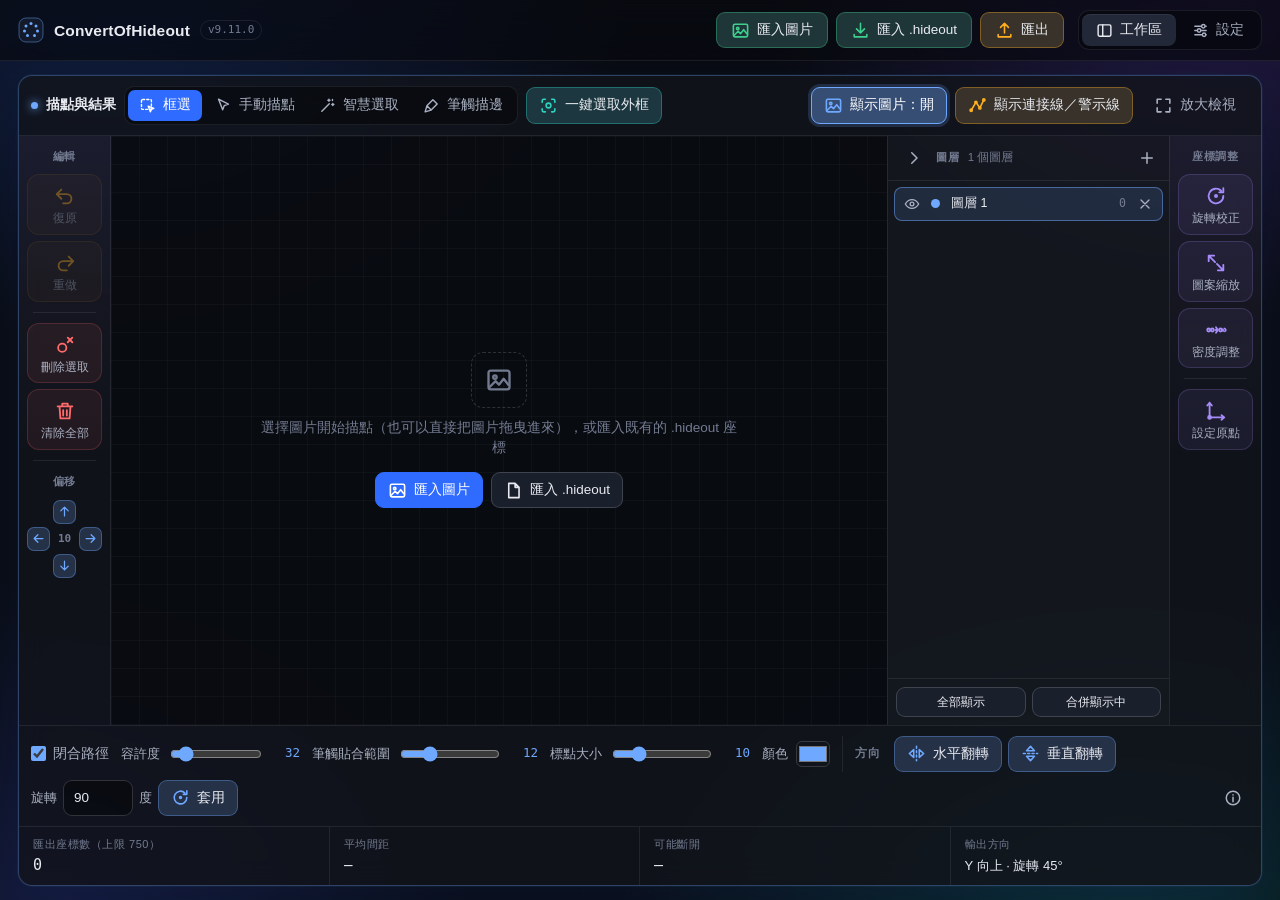
==== commit c8fce81b: "feat: 匯出改為直接產生 .hideout 批次，無物件時導向設定 1. 頂部「匯出」改為單一按鈕直接開啟 .hideout 批次視窗，移除下拉選單與獨立的匯出座標視窗 2. JSON／SVG 座" ====
--- a/index.html
+++ b/index.html
@@ -19,13 +19,10 @@
         <symbol id="i-export" viewBox="0 0 24 24"><path d="M12 15V3M7 8l5-5 5 5M4 17v3h16v-3"/></symbol>
         <symbol id="i-image" viewBox="0 0 24 24"><rect x="3" y="4" width="18" height="16" rx="2"/><circle cx="8.5" cy="9.5" r="1.5"/><path d="M4 18l5-5 3 3 4-5 4 5"/></symbol>
         <symbol id="i-orient" viewBox="0 0 24 24"><rect x="6" y="10" width="12" height="10" rx="1.5"/><path d="M6 6a9 9 0 0 1 12 0M18 2.5V6h-3.5"/></symbol>
-        <symbol id="i-line" viewBox="0 0 24 24"><path d="M3 17c3-9 6 4 9-4s6 0 9-7" stroke-width="2.6"/></symbol>
-        <symbol id="i-edge" viewBox="0 0 24 24"><rect x="3.5" y="3.5" width="17" height="17" rx="2" stroke-dasharray="3.2 3.2"/><circle cx="12" cy="12" r="3.5"/></symbol>
         <symbol id="i-rotate" viewBox="0 0 24 24"><path d="M20 12a8 8 0 1 1-2.4-5.7M20 3.5V8h-4.5"/><circle cx="12" cy="12" r="1.2"/></symbol>
         <symbol id="i-scale" viewBox="0 0 24 24"><path d="M4 10V4h6M20 14v6h-6M4 4l7 7M20 20l-7-7"/></symbol>
         <symbol id="i-center" viewBox="0 0 24 24"><circle cx="12" cy="12" r="6.5"/><circle cx="12" cy="12" r="1.3"/><path d="M12 2v4M12 18v4M2 12h4M18 12h4"/></symbol>
         <symbol id="i-origin" viewBox="0 0 24 24"><path d="M5 3v16h16M2.5 6L5 3l2.5 3M18 16.5l3 2.5-3 2.5"/><circle cx="5" cy="19" r="1.6"/></symbol>
-        <symbol id="i-sim" viewBox="0 0 24 24"><circle cx="5" cy="12" r="2.6"/><circle cx="12" cy="12" r="2.6"/><circle cx="19" cy="12" r="2.6"/></symbol>
         <symbol id="i-settings" viewBox="0 0 24 24"><path d="M4 6h9M19 6h1M4 12h3M13 12h7M4 18h10M20 18h0"/><circle cx="16" cy="6" r="2.4"/><circle cx="10" cy="12" r="2.4"/><circle cx="17" cy="18" r="2.4"/></symbol>
         <symbol id="i-work" viewBox="0 0 24 24"><rect x="3" y="4" width="18" height="16" rx="2"/><path d="M9.5 4v16"/></symbol>
         <symbol id="i-pointer" viewBox="0 0 24 24"><path d="M5 3l14 7-6 2.2L10.8 18z"/></symbol>
@@ -39,10 +36,7 @@
         <symbol id="i-flipv" viewBox="0 0 24 24"><path d="M3 12h18" stroke-dasharray="2.5 3"/><path d="M7 8.5L12 3l5 5.5zM7 15.5l5 5.5 5-5.5z"/></symbol>
         <symbol id="i-copy" viewBox="0 0 24 24"><rect x="9" y="9" width="11" height="11" rx="2"/><path d="M5 15V6a2 2 0 0 1 2-2h8"/></symbol>
         <symbol id="i-path" viewBox="0 0 24 24"><path d="M4 18l6-10 5 7 5-10"/><circle cx="4" cy="18" r="1.4"/><circle cx="10" cy="8" r="1.4"/><circle cx="15" cy="15" r="1.4"/><circle cx="20" cy="5" r="1.4"/></symbol>
-        <symbol id="i-search" viewBox="0 0 24 24"><circle cx="11" cy="11" r="6.5"/><path d="M20.5 20.5L16 16"/></symbol>
         <symbol id="i-file" viewBox="0 0 24 24"><path d="M6 3h8l5 5v13H6zM14 3v5h5"/></symbol>
-        <symbol id="i-move" viewBox="0 0 24 24"><path d="M12 3v18M3 12h18M9 6l3-3 3 3M9 18l3 3 3-3M6 9l-3 3 3 3M18 9l3 3-3 3"/></symbol>
-        <symbol id="i-code" viewBox="0 0 24 24"><path d="M8 7l-5 5 5 5M16 7l5 5-5 5"/></symbol>
         <symbol id="i-check" viewBox="0 0 24 24"><path d="M4 12.5l5 5L20 6.5"/></symbol>
         <symbol id="i-play" viewBox="0 0 24 24"><path d="M7 4.5v15l12-7.5z"/></symbol>
         <symbol id="i-outlier" viewBox="0 0 24 24"><circle cx="7" cy="16" r="1.6"/><circle cx="11" cy="13" r="1.6"/><circle cx="8" cy="10" r="1.6"/><circle cx="19" cy="5" r="2.2"/><path d="M15 9l1.5-1.5" stroke-dasharray="1.5 2.5"/></symbol>
@@ -53,7 +47,6 @@
         <symbol id="i-density" viewBox="0 0 24 24"><circle cx="4" cy="12" r="1.6"/><circle cx="8" cy="12" r="1.6"/><path d="M11.5 12h2M12 9l2 3-2 3"/><circle cx="17" cy="12" r="1.6"/><circle cx="21" cy="12" r="1.6" stroke-dasharray="1.5 2"/></symbol>
         <symbol id="i-layers" viewBox="0 0 24 24"><path d="M12 3l9 5-9 5-9-5zM3 13l9 5 9-5"/></symbol>
         <symbol id="i-save" viewBox="0 0 24 24"><path d="M5 3h11l4 4v14H5zM8 3v6h7V3M8 21v-7h8v7"/></symbol>
-        <symbol id="i-lock" viewBox="0 0 24 24"><rect x="5" y="11" width="14" height="10" rx="2"/><path d="M8 11V8a4 4 0 0 1 8 0v3"/></symbol>
         <symbol id="i-eye" viewBox="0 0 24 24"><path d="M2 12s3.6-6.5 10-6.5S22 12 22 12s-3.6 6.5-10 6.5S2 12 2 12z"/><circle cx="12" cy="12" r="2.8"/></symbol>
         <symbol id="i-eyeoff" viewBox="0 0 24 24"><path d="M4 4l16 16M9.5 5.9A9.6 9.6 0 0 1 12 5.5c6.4 0 10 6.5 10 6.5a17 17 0 0 1-3 3.7M6.2 7.6A16.6 16.6 0 0 0 2 12s3.6 6.5 10 6.5c1.2 0 2.3-.2 3.3-.6"/></symbol>
         <symbol id="i-brush" viewBox="0 0 24 24"><path d="M14 4l6 6-8.5 8.5-6-6zM5.5 12.5L3 21l8.5-2.5"/></symbol>
@@ -83,13 +76,7 @@
         <button type="button" class="tool-btn tone t-green" id="importImageBtn"><svg class="ic"><use href="#i-image"/></svg><span class="full">匯入圖片</span><span class="short">圖片</span></button>
         <input type="file" id="fileInput" accept="image/*">
         <button type="button" class="tool-btn tone t-green" data-win="win-hideout"><svg class="ic"><use href="#i-import"/></svg><span class="full">匯入 .hideout</span><span class="short">.hideout</span></button>
-        <div class="menu-wrap">
-            <button type="button" class="tool-btn tone t-amber" id="exportMenuBtn" aria-haspopup="true" aria-expanded="false"><svg class="ic"><use href="#i-export"/></svg>匯出<span class="caret">▾</span></button>
-            <div class="menu" id="exportMenu" hidden>
-                <button type="button" data-win="win-export-coords"><svg class="ic"><use href="#i-code"/></svg>匯出座標（JSON／SVG）</button>
-                <button type="button" data-win="win-export-hideout"><svg class="ic"><use href="#i-file"/></svg>.hideout 批次產生</button>
-            </div>
-        </div>
+        <button type="button" class="tool-btn tone t-amber" data-win="win-export-hideout" title="匯出 .hideout 批次設定"><svg class="ic"><use href="#i-export"/></svg>匯出</button>
     </div>
     <nav class="views" aria-label="頁面切換">
         <button type="button" class="view-tab" data-view="work" aria-current="page" aria-label="工作區"><svg class="ic"><use href="#i-work"/></svg><span class="lbl">工作區</span></button>
@@ -192,19 +179,19 @@
             <div class="pane-foot">
                 <label class="toggle"><input type="checkbox" id="closeToggle" checked> 閉合路徑</label>
                 <label class="field" title="智慧選取／一鍵選取外框共用，數值越大選取越寬鬆">容許度
-                    <input type="range" id="toleranceSlider" min="4" max="255" value="32">
+                        <input type="range" id="toleranceSlider" min="4" max="255" value="32">
                     <span class="val" id="toleranceVal">32</span>
                 </label>
                 <label class="field" title="筆觸描邊時，筆觸會被吸到多遠以內的線條上（原圖像素）">筆觸貼合範圍
-                    <input type="range" id="snapRadiusSlider" min="2" max="40" value="12" style="width:100px">
+                        <input type="range" id="snapRadiusSlider" min="2" max="40" value="12" style="width:100px">
                     <span class="val" id="snapRadiusVal">12</span>
                 </label>
                 <label class="field" title="作用中圖層的座標點畫多大（一個裝飾物在座標系裡大概多寬），每個圖層各自記住。「可能斷開」也用它判斷">標點大小
-                    <input type="range" id="dotDiameterSlider" min="1" max="40" value="10" style="width:100px">
+                        <input type="range" id="dotDiameterSlider" min="1" max="40" value="10" style="width:100px">
                     <span class="val" id="dotDiameterVal">10</span>
                 </label>
                 <label class="field" title="作用中圖層的座標點顏色，每個圖層各自記住（只影響畫面，不影響匯出）">顏色
-                    <input type="color" id="dotColor" value="#7ab0ff">
+                        <input type="color" id="dotColor" value="#7ab0ff">
                 </label>
                 <span class="tool-sep"></span>
                 <span class="tool-label" title="描出來的方向跟想要的不一樣時，直接按這些按鈕調到對為止。">方向</span>
@@ -222,12 +209,6 @@
                 <button type="button" class="ghost icon-only" data-win="win-help" title="操作說明" aria-label="操作說明"><svg class="ic"><use href="#i-info"/></svg></button>
                 <span id="checkStatus" hidden></span>
             </div>
-            <div class="row" id="selectionPreviewRow" style="display:none">
-                <span>藍色虛線＝這次選取的預覽，還沒套用：</span>
-                <button id="applySelectionReplaceBtn" class="primary">套用（取代目前座標）</button>
-                <button id="applySelectionMergeBtn">加入（合併目前座標）</button>
-                <button id="cancelSelectionBtn">取消這次選取</button>
-            </div>
 
             <dl class="stats" id="heroStats"></dl>
         </section>
@@ -314,44 +295,44 @@
                 <div class="ctl theme-list" id="themeList" role="radiogroup" aria-label="背景主題"></div>
             </div>
             <div id="bgCustomRows" hidden>
-            <div class="set-row">
-                <div class="label"><b>光暈顏色</b><span>深色底上四個角落的柔和光暈，以及最底層的底色。</span></div>
-                <div class="ctl swatches">
-                    <label>光暈1<input type="color" id="bgColor1" value="#2f6bff"></label>
-                    <label>光暈2<input type="color" id="bgColor2" value="#7c4dff"></label>
-                    <label>光暈3<input type="color" id="bgColor3" value="#0ea5a0"></label>
-                    <label>光暈4<input type="color" id="bgColor4" value="#3b4cca"></label>
-                    <label>底色<input type="color" id="bgColorBase" value="#090b10"></label>
-                </div>
-            </div>
-            <div class="set-row">
-                <div class="label"><b>光暈強度</b><span>數值越低越沉穩，0 等於純底色。</span></div>
-                <div class="ctl"><input type="range" id="bgGlow" min="0" max="100" value="22" aria-label="光暈強度"><span class="val" id="bgGlowVal">22</span></div>
-            </div>
-            <div class="set-row">
-                <div class="label"><b>背景圖片</b><span>上傳自己的圖片（jpg／png／gif）當背景，再用透明度調整混合程度。</span></div>
-                <div class="ctl">
-                    <label class="filebtn" for="bgImageInput">選擇背景圖片</label>
-                    <input type="file" id="bgImageInput" accept="image/png,image/jpeg,image/gif">
-                    <button id="clearBgImageBtn" class="tone t-red">清除背景圖片</button>
-                </div>
-            </div>
-            <div class="set-row">
-                <div class="label"><b>背景圖片透明度</b></div>
-                <div class="ctl"><input type="range" id="bgImageOpacity" min="0" max="100" value="25" aria-label="背景圖片透明度"><span class="val" id="bgImageOpacityVal">25</span></div>
-            </div>
-            <div class="set-row">
-                <div class="label"><b>套用背景圖片時關閉光暈</b><span>只顯示圖片＋底色。</span></div>
-                <div class="ctl"><input type="checkbox" id="disableGradientToggle" aria-label="套用背景圖片時關閉光暈"></div>
-            </div>
-            <div class="set-row">
-                <div class="label"><span class="status" id="bgSettingsStatus" style="margin:0"></span></div>
-                <div class="ctl">
-                    <button id="hideAllBgColorsBtn">一鍵隱藏全部色塊（只顯示背景圖片）</button>
-                    <button id="resetBgBtn">恢復預設背景</button>
-                    <button id="saveBgSettingsBtn" class="primary">儲存背景設定</button>
-                </div>
-            </div>
+                <div class="set-row">
+                    <div class="label"><b>光暈顏色</b><span>深色底上四個角落的柔和光暈，以及最底層的底色。</span></div>
+                    <div class="ctl swatches">
+                        <label>光暈1<input type="color" id="bgColor1" value="#2f6bff"></label>
+                        <label>光暈2<input type="color" id="bgColor2" value="#7c4dff"></label>
+                        <label>光暈3<input type="color" id="bgColor3" value="#0ea5a0"></label>
+                        <label>光暈4<input type="color" id="bgColor4" value="#3b4cca"></label>
+                        <label>底色<input type="color" id="bgColorBase" value="#090b10"></label>
+                    </div>
+                </div>
+                <div class="set-row">
+                    <div class="label"><b>光暈強度</b><span>數值越低越沉穩，0 等於純底色。</span></div>
+                    <div class="ctl"><input type="range" id="bgGlow" min="0" max="100" value="22" aria-label="光暈強度"><span class="val" id="bgGlowVal">22</span></div>
+                </div>
+                <div class="set-row">
+                    <div class="label"><b>背景圖片</b><span>上傳自己的圖片（jpg／png／gif）當背景，再用透明度調整混合程度。</span></div>
+                    <div class="ctl">
+                        <label class="filebtn" for="bgImageInput">選擇背景圖片</label>
+                        <input type="file" id="bgImageInput" accept="image/png,image/jpeg,image/gif">
+                        <button id="clearBgImageBtn" class="tone t-red">清除背景圖片</button>
+                    </div>
+                </div>
+                <div class="set-row">
+                    <div class="label"><b>背景圖片透明度</b></div>
+                    <div class="ctl"><input type="range" id="bgImageOpacity" min="0" max="100" value="25" aria-label="背景圖片透明度"><span class="val" id="bgImageOpacityVal">25</span></div>
+                </div>
+                <div class="set-row">
+                    <div class="label"><b>套用背景圖片時關閉光暈</b><span>只顯示圖片＋底色。</span></div>
+                    <div class="ctl"><input type="checkbox" id="disableGradientToggle" aria-label="套用背景圖片時關閉光暈"></div>
+                </div>
+                <div class="set-row">
+                    <div class="label"><span class="status" id="bgSettingsStatus" style="margin:0"></span></div>
+                    <div class="ctl">
+                        <button id="hideAllBgColorsBtn">一鍵隱藏全部色塊（只顯示背景圖片）</button>
+                        <button id="resetBgBtn">恢復預設背景</button>
+                        <button id="saveBgSettingsBtn" class="primary">儲存背景設定</button>
+                    </div>
+                </div>
             </div>
         </section>
 
@@ -387,393 +368,336 @@
     <div class="modal-backdrop" id="adjBackdrop"></div>
     <div class="modal-box" id="adjModalBox" role="dialog" aria-modal="true" aria-label="座標調整">
         <div class="modal-main">
-<section class="win win-adj" id="win-hideout" data-size="lg" hidden aria-label="匯入 .hideout 座標">
-    <header class="win-head"><h2><svg class="ic"><use href="#i-import"/></svg>匯入 .hideout 座標</h2><button type="button" class="win-close ghost" aria-label="關閉">✕</button></header>
-    <div class="win-body">
-        <div class="hint" style="margin-top:0">把批次結果（或任何 .hideout 區塊）貼進來，或直接匯入 .hideout 檔案。按「解析並顯示」後會解析出 x, y 並<b>取代目前座標</b>，主畫面馬上更新，方便確認批次改座標改得對不對。</div>
-        <textarea id="pasteHideoutBox" style="min-height:240px;margin-top:10px"
-            placeholder='貼上像這樣的區塊（可以貼很多組）：&#10;"洞穴石化像": {&#10;      "hash": 2014424642,&#10;      "x": 772,&#10;      "y": 604,&#10;      "r": 50525,&#10;      "fv": 4&#10;    },'></textarea>
-        <div class="row">
-            <label class="filebtn" for="pasteHideoutFile"><svg class="ic"><use href="#i-file"/></svg>匯入 .hideout 檔案</label>
-            <input type="file" id="pasteHideoutFile" accept=".hideout,.json,.txt,text/plain">
-            <span class="spacer"></span>
-            <button id="parseReplaceBtn" class="primary"><svg class="ic"><use href="#i-play"/></svg>解析並顯示</button>
-        </div>
-    </div>
-</section>
-
-<section class="win win-adj" id="win-help" hidden aria-label="操作說明">
-    <header class="win-head"><h2><svg class="ic"><use href="#i-info"/></svg>操作說明</h2><button type="button" class="win-close ghost" aria-label="關閉">✕</button></header>
-    <div class="win-body">
-        <div class="panel-title" style="margin-top:0">目前的模式</div>
-        <div class="hint" id="modeHint" style="margin-top:0">框選模式：在空白處點擊會依序新增座標點；點在「既有的點」上則會選取它（出現黃色外框），可以直接拖曳改位置，或按「刪除選取的點」單獨刪掉那一個，不是只能刪最後一個。</div>
-        <div class="hint" id="modeHintCount"></div>
-        <div class="panel-title">畫面操作</div>
-        <div class="hint" style="margin-top:0">滾輪縮放（可以縮到比 100% 小）、按住空白鍵（或滑鼠中鍵）拖曳平移，可以拖到圖片範圍外；右上角的百分比按一下回到 100% 並置中。</div>
-        <div class="hint">手動模式下 Shift＋點擊，可以在最近的線段中間插入點；Delete 刪除選取的點。</div>
-        <div class="hint">Ctrl+Z 復原、Ctrl+Y（或 Ctrl+Shift+Z）重做，最多保留 120 步。換圖片時會清空步驟紀錄。</div>
-        <div class="hint">所有描點動作都作用在「目前選取的圖層」；旋轉、縮放、翻轉則作用在所有顯示中的圖層。</div>
-        <div class="hint">滑鼠移到點上會顯示序號與匯出座標。</div>
-        <div class="hint">「顯示圖片」關閉時，只會看到座標點本身，點的大小、顏色依下方「標點大小」「顏色」的設定。</div>
-    </div>
-</section>
-
-<section class="win win-adj" id="win-detect" data-size="xl" hidden aria-label="匯入圖片">
-    <header class="win-head"><h2><svg class="ic"><use href="#i-image"/></svg>匯入圖片<span class="sub">確認方向，再選擇自動偵測或手動描點</span></h2><button type="button" class="win-close ghost" aria-label="關閉">✕</button></header>
-    <div class="win-body">
-        <div class="import-grid">
-            <div class="import-col">
-                <div class="panel-title" style="margin-top:0">圖片預覽</div>
-                <div class="import-preview" id="importPreviewBox">
-                    <img id="importPreviewImg" alt="載入的圖片預覽" hidden>
-                    <span class="empty" id="importPreviewEmpty">尚未選擇圖片</span>
-                </div>
-                <div class="import-ops">
-                    <button id="rotateLeftBtn" class="tone t-teal" title="向左轉 90°"><svg class="ic"><use href="#i-orient"/></svg>左轉 90°</button>
-                    <button id="rotateRightBtn" class="tone t-teal" title="向右轉 90°"><svg class="ic" style="transform:scaleX(-1)"><use href="#i-orient"/></svg>右轉 90°</button>
-                    <button id="rotate180Btn" class="tone t-teal" title="旋轉 180°"><svg class="ic"><use href="#i-rotate"/></svg>180°</button>
-                    <button id="flipHBtn" class="tone t-teal" title="左右鏡像"><svg class="ic"><use href="#i-fliph"/></svg>左右鏡像</button>
-                    <button id="flipVBtn" class="tone t-teal" title="上下鏡像"><svg class="ic"><use href="#i-flipv"/></svg>上下鏡像</button>
-                    <label class="filebtn" for="fileInput" title="改選另一張圖片"><svg class="ic"><use href="#i-image"/></svg>換一張</label>
-                </div>
-                <div class="hint">這裡調整的是原圖本身。調整方向或換圖會清除目前的座標與圖層。</div>
-            </div>
-
-            <div class="import-col">
-                <details class="help">
-                    <summary>使用說明</summary>
-                    <div>
-                        <p>選一種偵測方式並設定總點數，按「開始偵測」就會掃描整張圖，把找到的每一條線或每一個區塊<b>直接建立成一個圖層</b>。不想要的部分，到主畫面右邊的圖層清單隱藏或刪除。</p>
-                        <p><b>透明邊</b>：圖片有透明背景（去背 PNG）時最準，直接沿著不透明區域的邊緣描，完全不看顏色，所以不用管圖是純色還是漸層。</p>
-                        <p><b>黑色線條</b>：找接近黑色的線，例如外輪廓、眼睛、嘴巴會各自是一個圖層。<b>外框輪廓</b>：把背景去掉後描主體的外輪廓。<b>邊緣</b>：適合沒有黑色描邊、只靠色差區分的圖。</p>
-                        <p><b>圖片類型</b>：純色線稿用固定門檻；照片、漸層或有底紋的圖會先模糊去雜訊，再依圖片內容自動計算門檻（深色線條是跟周圍亮度比較，外框是把強邊緣當成牆從四周往內灌），用「靈敏度」微調。</p>
-                        <p>「只取中心線」「最小偵測像素」「實心填滿」「點位間距」在設定頁調整。</p>
-                        <p>想自己描就按「略過，我要手動描點」。之後要重新偵測或調整方向，按頂部的「匯入圖片」重新選一次圖片。</p>
-                    </div>
-                </details>
-
-                <div class="panel-title" style="margin-top:0">自動偵測方式</div>
-                <div class="row" style="margin-top:0">
-                    <label class="toggle" title="去背圖（PNG 等）：直接沿著不透明區域的邊緣描，不受顏色、漸層影響"><input type="radio" name="detectMethod" value="alpha"> 透明邊</label>
-                    <label class="toggle"><input type="radio" name="detectMethod" value="black" checked> 黑色線條</label>
-                    <label class="toggle"><input type="radio" name="detectMethod" value="outer"> 外框輪廓</label>
-                    <label class="toggle"><input type="radio" name="detectMethod" value="edge"> 邊緣</label>
-                </div>
-                <div class="hint" id="alphaInfo" style="margin-top:6px"></div>
-                <div class="row" data-detect="alpha" hidden>
-                    <label class="field" title="不透明度高於這個值才算主體；半透明的柔邊想包進來就調低">不透明門檻
-                        <input type="range" id="alphaThreshold" min="1" max="254" value="128">
-                        <span class="val" id="alphaThresholdVal">128</span>
-                    </label>
-                    <label class="toggle" title="主體中間如果有透明的洞（例如甜甜圈），洞的邊緣也各自建立一個圖層"><input type="checkbox" id="alphaHoles"> 內部的洞也描</label>
-                </div>
-
-                <div class="panel-title" id="detectTypeTitle">圖片類型</div>
-                <div class="row" id="detectTypeRow" style="margin-top:0">
-                    <label class="toggle" title="依圖片內容自動判斷"><input type="radio" name="detectType" value="auto" checked> 自動判斷</label>
-                    <label class="toggle" title="顏色乾淨、底色單一的線稿或貼圖"><input type="radio" name="detectType" value="solid"> 純色線稿</label>
-                    <label class="toggle" title="照片、漸層背景、有底紋或雜訊的圖"><input type="radio" name="detectType" value="photo"> 照片／漸層</label>
-                </div>
-
-                <div class="row" data-detect="black">
-                    <label class="field" title="越小越只抓更黑的像素">暗部閾值
-                        <input type="range" id="blackThresholdSlider" min="10" max="200" value="90">
-                        <span class="val" id="blackThresholdVal">90</span>
-                    </label>
-                </div>
-                <div class="row" data-detect="outer" hidden>
-                    <label class="field" title="跟主畫面的容許度是同一個設定；數值越大，越多顏色會被當成背景">容許度
-                        <input type="range" id="detectTolerance" min="4" max="255" value="32">
-                        <span class="val" id="detectToleranceVal">32</span>
-                    </label>
-                </div>
-                <div class="row" data-detect="edge" hidden>
-                    <label class="field" title="越小越容易被視為邊緣">邊緣敏感度
-                        <input type="range" id="edgeThresholdSlider" min="20" max="400" value="100">
-                        <span class="val" id="edgeThresholdVal">100</span>
-                    </label>
-                </div>
-
-                <div class="row" id="detectSensRow">
-                    <label class="field" title="只用在非純色圖片：門檻會依圖片自動計算，這裡調整抓得多還是少">靈敏度
-                        <input type="range" id="detectSens" min="1" max="100" value="50">
-                        <span class="val" id="detectSensVal">50</span>
-                    </label>
-                    <span class="hint" id="detectSensNote" style="margin:0"></span>
-                </div>
-
-                <div class="panel-title">總點數</div>
-                <div class="row" style="margin-top:0">
-                    <input type="number" id="targetCountInput" min="1" step="1" placeholder="留空＝依點位間距" style="width:170px">
-                </div>
-                <div class="hint">所有圖層加起來的點數，依各條線的長度比例分配。智慧選取、一鍵選取外框也用這個數字。</div>
-                <div class="row">
-                    <label class="toggle"><input type="checkbox" id="detectReplace" checked> 取代目前所有圖層（不勾則是加在後面）</label>
-                </div>
-                <div class="status" id="detectStatus"></div>
-            </div>
-        </div>
-
-        <div class="import-actions">
-            <button type="button" id="skipDetectBtn">略過，我要手動描點</button>
-            <button type="button" id="runDetectBtn" class="primary"><svg class="ic"><use href="#i-auto"/></svg>開始偵測並建立圖層</button>
-        </div>
-    </div>
-</section>
-
-<section class="win win-adj" id="win-export-coords" data-size="lg" hidden aria-label="匯出座標">
-    <header class="win-head"><h2><svg class="ic"><use href="#i-code"/></svg>匯出座標<span class="sub">複製後自動關閉</span></h2><button type="button" class="win-close ghost" aria-label="關閉">✕</button></header>
-    <div class="win-body">
-
-                        <div class="row" style="margin-top:0">
-                            <div class="seg" role="group" aria-label="匯出格式">
-                                <button type="button" id="formatJson" class="active">JSON 陣列</button>
-                                <button type="button" id="formatSvg">SVG path</button>
-                            </div>
-                            <span class="spacer"></span>
-                            <button class="primary" id="copyBtn"><svg class="ic"><use href="#i-copy"/></svg>複製匯出內容</button>
-                        </div>
-                        <textarea id="exportBox" readonly placeholder="產生座標後，這裡會自動產生匯出內容" style="margin-top:10px"></textarea>
-                        <div class="panel-title">座標清單</div>
-                        <div class="status" id="totalCountSummary">目前尚未產生任何座標</div>
-                        <div id="coordsList">
-                            <div style="color:var(--text-3)">（尚無點）</div>
-                        </div>
+            <section class="win win-adj" id="win-hideout" data-size="lg" hidden aria-label="匯入 .hideout 座標">
+                <header class="win-head"><h2><svg class="ic"><use href="#i-import"/></svg>匯入 .hideout 座標</h2><button type="button" class="win-close ghost" aria-label="關閉">✕</button></header>
+                <div class="win-body">
+                    <div class="hint" style="margin-top:0">把批次結果（或任何 .hideout 區塊）貼進來，或直接匯入 .hideout 檔案。按「解析並顯示」後會解析出 x, y 並<b>取代目前座標</b>，主畫面馬上更新，方便確認批次改座標改得對不對。</div>
+                    <textarea id="pasteHideoutBox" style="min-height:240px;margin-top:10px"
+                        placeholder='貼上像這樣的區塊（可以貼很多組）：&#10;"洞穴石化像": {&#10;      "hash": 2014424642,&#10;      "x": 772,&#10;      "y": 604,&#10;      "r": 50525,&#10;      "fv": 4&#10;    },'></textarea>
+                    <div class="row">
+                        <label class="filebtn" for="pasteHideoutFile"><svg class="ic"><use href="#i-file"/></svg>匯入 .hideout 檔案</label>
+                        <input type="file" id="pasteHideoutFile" accept=".hideout,.json,.txt,text/plain">
+                        <span class="spacer"></span>
+                        <button id="parseReplaceBtn" class="primary"><svg class="ic"><use href="#i-play"/></svg>解析並顯示</button>
+                    </div>
+                </div>
+            </section>
+
+            <section class="win win-adj" id="win-help" hidden aria-label="操作說明">
+                <header class="win-head"><h2><svg class="ic"><use href="#i-info"/></svg>操作說明</h2><button type="button" class="win-close ghost" aria-label="關閉">✕</button></header>
+                <div class="win-body">
+                    <div class="panel-title" style="margin-top:0">目前的模式</div>
+                    <div class="hint" id="modeHint" style="margin-top:0">框選模式：在空白處點擊會依序新增座標點；點在「既有的點」上則會選取它（出現黃色外框），可以直接拖曳改位置，或按「刪除選取的點」單獨刪掉那一個，不是只能刪最後一個。</div>
+                    <div class="hint" id="modeHintCount"></div>
+                    <div class="panel-title">畫面操作</div>
+                    <div class="hint" style="margin-top:0">滾輪縮放（可以縮到比 100% 小）、按住空白鍵（或滑鼠中鍵）拖曳平移，可以拖到圖片範圍外；右上角的百分比按一下回到 100% 並置中。</div>
+                    <div class="hint">手動模式下 Shift＋點擊，可以在最近的線段中間插入點；Delete 刪除選取的點。</div>
+                    <div class="hint">Ctrl+Z 復原、Ctrl+Y（或 Ctrl+Shift+Z）重做，最多保留 120 步。換圖片時會清空步驟紀錄。</div>
+                    <div class="hint">所有描點動作都作用在「目前選取的圖層」；旋轉、縮放、翻轉則作用在所有顯示中的圖層。</div>
+                    <div class="hint">滑鼠移到點上會顯示序號與匯出座標。</div>
+                    <div class="hint">「顯示圖片」關閉時，只會看到座標點本身，點的大小、顏色依下方「標點大小」「顏色」的設定。</div>
+                </div>
+            </section>
+
+            <section class="win win-adj" id="win-detect" data-size="xl" hidden aria-label="匯入圖片">
+                <header class="win-head"><h2><svg class="ic"><use href="#i-image"/></svg>匯入圖片<span class="sub">確認方向，再選擇自動偵測或手動描點</span></h2><button type="button" class="win-close ghost" aria-label="關閉">✕</button></header>
+                <div class="win-body">
+                    <div class="import-grid">
+                        <div class="import-col">
+                            <div class="panel-title" style="margin-top:0">圖片預覽</div>
+                            <div class="import-preview" id="importPreviewBox">
+                                <img id="importPreviewImg" alt="載入的圖片預覽" hidden>
+                                <span class="empty" id="importPreviewEmpty">尚未選擇圖片</span>
+                            </div>
+                            <div class="import-ops">
+                                <button id="rotateLeftBtn" class="tone t-teal" title="向左轉 90°"><svg class="ic"><use href="#i-orient"/></svg>左轉 90°</button>
+                                <button id="rotateRightBtn" class="tone t-teal" title="向右轉 90°"><svg class="ic" style="transform:scaleX(-1)"><use href="#i-orient"/></svg>右轉 90°</button>
+                                <button id="rotate180Btn" class="tone t-teal" title="旋轉 180°"><svg class="ic"><use href="#i-rotate"/></svg>180°</button>
+                                <button id="flipHBtn" class="tone t-teal" title="左右鏡像"><svg class="ic"><use href="#i-fliph"/></svg>左右鏡像</button>
+                                <button id="flipVBtn" class="tone t-teal" title="上下鏡像"><svg class="ic"><use href="#i-flipv"/></svg>上下鏡像</button>
+                                <label class="filebtn" for="fileInput" title="改選另一張圖片"><svg class="ic"><use href="#i-image"/></svg>換一張</label>
+                            </div>
+                            <div class="hint">這裡調整的是原圖本身。調整方向或換圖會清除目前的座標與圖層。</div>
+                        </div>
+
+                        <div class="import-col">
+                            <details class="help">
+                                <summary>使用說明</summary>
+                                <div>
+                                    <p>選一種偵測方式並設定總點數，按「開始偵測」就會掃描整張圖，把找到的每一條線或每一個區塊<b>直接建立成一個圖層</b>。不想要的部分，到主畫面右邊的圖層清單隱藏或刪除。</p>
+                                    <p><b>透明邊</b>：圖片有透明背景（去背 PNG）時最準，直接沿著不透明區域的邊緣描，完全不看顏色，所以不用管圖是純色還是漸層。</p>
+                                    <p><b>黑色線條</b>：找接近黑色的線，例如外輪廓、眼睛、嘴巴會各自是一個圖層。<b>外框輪廓</b>：把背景去掉後描主體的外輪廓。<b>邊緣</b>：適合沒有黑色描邊、只靠色差區分的圖。</p>
+                                    <p><b>圖片類型</b>：純色線稿用固定門檻；照片、漸層或有底紋的圖會先模糊去雜訊，再依圖片內容自動計算門檻（深色線條是跟周圍亮度比較，外框是把強邊緣當成牆從四周往內灌），用「靈敏度」微調。</p>
+                                    <p>「只取中心線」「最小偵測像素」「實心填滿」「點位間距」在設定頁調整。</p>
+                                    <p>想自己描就按「略過，我要手動描點」。之後要重新偵測或調整方向，按頂部的「匯入圖片」重新選一次圖片。</p>
+                                </div>
+                            </details>
+
+                            <div class="panel-title" style="margin-top:0">自動偵測方式</div>
+                            <div class="row" style="margin-top:0">
+                                <label class="toggle" title="去背圖（PNG 等）：直接沿著不透明區域的邊緣描，不受顏色、漸層影響"><input type="radio" name="detectMethod" value="alpha"> 透明邊</label>
+                                <label class="toggle"><input type="radio" name="detectMethod" value="black" checked> 黑色線條</label>
+                                <label class="toggle"><input type="radio" name="detectMethod" value="outer"> 外框輪廓</label>
+                                <label class="toggle"><input type="radio" name="detectMethod" value="edge"> 邊緣</label>
+                            </div>
+                            <div class="hint" id="alphaInfo" style="margin-top:6px"></div>
+                            <div class="row" data-detect="alpha" hidden>
+                                <label class="field" title="不透明度高於這個值才算主體；半透明的柔邊想包進來就調低">不透明門檻
+                                        <input type="range" id="alphaThreshold" min="1" max="254" value="128">
+                                    <span class="val" id="alphaThresholdVal">128</span>
+                                </label>
+                                <label class="toggle" title="主體中間如果有透明的洞（例如甜甜圈），洞的邊緣也各自建立一個圖層"><input type="checkbox" id="alphaHoles"> 內部的洞也描</label>
+                            </div>
+
+                            <div class="panel-title" id="detectTypeTitle">圖片類型</div>
+                            <div class="row" id="detectTypeRow" style="margin-top:0">
+                                <label class="toggle" title="依圖片內容自動判斷"><input type="radio" name="detectType" value="auto" checked> 自動判斷</label>
+                                <label class="toggle" title="顏色乾淨、底色單一的線稿或貼圖"><input type="radio" name="detectType" value="solid"> 純色線稿</label>
+                                <label class="toggle" title="照片、漸層背景、有底紋或雜訊的圖"><input type="radio" name="detectType" value="photo"> 照片／漸層</label>
+                            </div>
+
+                            <div class="row" data-detect="black">
+                                <label class="field" title="越小越只抓更黑的像素">暗部閾值
+                                        <input type="range" id="blackThresholdSlider" min="10" max="200" value="90">
+                                    <span class="val" id="blackThresholdVal">90</span>
+                                </label>
+                            </div>
+                            <div class="row" data-detect="outer" hidden>
+                                <label class="field" title="跟主畫面的容許度是同一個設定；數值越大，越多顏色會被當成背景">容許度
+                                        <input type="range" id="detectTolerance" min="4" max="255" value="32">
+                                    <span class="val" id="detectToleranceVal">32</span>
+                                </label>
+                            </div>
+                            <div class="row" data-detect="edge" hidden>
+                                <label class="field" title="越小越容易被視為邊緣">邊緣敏感度
+                                        <input type="range" id="edgeThresholdSlider" min="20" max="400" value="100">
+                                    <span class="val" id="edgeThresholdVal">100</span>
+                                </label>
+                            </div>
+
+                            <div class="row" id="detectSensRow">
+                                <label class="field" title="只用在非純色圖片：門檻會依圖片自動計算，這裡調整抓得多還是少">靈敏度
+                                        <input type="range" id="detectSens" min="1" max="100" value="50">
+                                    <span class="val" id="detectSensVal">50</span>
+                                </label>
+                                <span class="hint" id="detectSensNote" style="margin:0"></span>
+                            </div>
+
+                            <div class="panel-title">總點數</div>
+                            <div class="row" style="margin-top:0">
+                                <input type="number" id="targetCountInput" min="1" step="1" placeholder="留空＝依點位間距" style="width:170px">
+                            </div>
+                            <div class="hint">所有圖層加起來的點數，依各條線的長度比例分配。智慧選取、一鍵選取外框也用這個數字。</div>
+                            <div class="row">
+                                <label class="toggle"><input type="checkbox" id="detectReplace" checked> 取代目前所有圖層（不勾則是加在後面）</label>
+                            </div>
+                            <div class="status" id="detectStatus"></div>
+                        </div>
+                    </div>
+
+                    <div class="import-actions">
+                        <button type="button" id="skipDetectBtn">略過，我要手動描點</button>
+                        <button type="button" id="runDetectBtn" class="primary"><svg class="ic"><use href="#i-auto"/></svg>開始偵測並建立圖層</button>
+                    </div>
+                </div>
+            </section>
+
+            <section class="win win-adj" id="win-export-hideout" data-size="lg" hidden aria-label="匯出">
+                <header class="win-head"><h2><svg class="ic"><use href="#i-export"/></svg>匯出<span class="sub">.hideout 批次設定，複製後自動關閉</span></h2><button type="button" class="win-close ghost" aria-label="關閉">✕</button></header>
+                <div class="win-body">
+                    <div class="panel-title" style="margin-top:0">線稿用物件</div>
+                    <p class="desc">座標清單裡每一個點都會套用同一組物件設定（名稱、hash、r、fv），只換成各自的 x, y。開啟視窗或換一組物件時會自動重新產生；物件在「設定 › 線稿用物件」新增與修改。</p>
+                    <div class="row" style="margin-top:0">
+                        <select id="objectSelect" aria-label="線稿用物件" style="flex:1 1 220px"></select>
+                        <button type="button" id="manageObjectsBtn"><svg class="ic"><use href="#i-settings"/></svg>管理物件</button>
+                    </div>
+                    <div class="hint" id="objectInfo"></div>
+                    <div class="row">
+                        <button id="batchCopyBtn" class="primary"><svg class="ic"><use href="#i-copy"/></svg>一鍵複製批次結果</button>
+                    </div>
+                    <div class="status" id="batchStatus"></div>
+                    <div class="panel-title">批次結果</div>
+                    <textarea id="batchExportBox" readonly placeholder="開啟視窗後會自動產生可複製貼上的區塊" style="min-height:200px"></textarea>
+
+                    <details class="help" id="coordsDetails" style="margin-top:14px">
+                        <summary>額外功能：匯出座標（JSON／SVG）、座標清單、離群點</summary>
+                        <div>
+                            <div class="row" style="margin-top:0">
+                                <div class="seg" role="group" aria-label="匯出格式">
+                                    <button type="button" id="formatJson" class="active">JSON 陣列</button>
+                                    <button type="button" id="formatSvg">SVG path</button>
+                                </div>
+                                <span class="spacer"></span>
+                                <button id="copyBtn"><svg class="ic"><use href="#i-copy"/></svg>複製座標</button>
+                            </div>
+                            <textarea id="exportBox" readonly placeholder="產生座標後，這裡會自動產生匯出內容" style="margin-top:10px"></textarea>
+                            <div class="panel-title">座標清單</div>
+                            <div class="status" id="totalCountSummary">目前尚未產生任何座標</div>
+                            <div id="coordsList">
+                                <div style="color:var(--text-3)">（尚無點）</div>
+                            </div>
+                            <div class="row">
+                                <button id="copyListTextBtn"><svg class="ic"><use href="#i-copy"/></svg>複製清單文字（貼給 Claude 用）</button>
+                                <button id="findOutlierBtn" class="tone t-amber"><svg class="ic"><use href="#i-outlier"/></svg>自動抓離群點</button>
+                            </div>
+                            <div class="status" id="outlierStatus"></div>
+                        </div>
+                    </details>
+                </div>
+            </section>
+
+            <section class="win win-adj" id="win-rotate" hidden aria-label="旋轉校正">
+                <header class="win-head"><h2><svg class="ic"><use href="#i-rotate"/></svg>旋轉校正<span class="sub">如果需要用，排在縮放、置中之前</span></h2><button type="button" class="win-close ghost" aria-label="關閉">✕</button></header>
+                <div class="win-body">
+                    <details class="help">
+                        <summary>使用說明</summary>
+                        <div>
+                            <p>目前的實測結論：要開啟「Y 軸向上為正」並套用「自動旋轉角度」（預設 45°），遊戲內顯示才會正常。這兩項在「設定 › 座標輸出」，預設已經開啟，每次匯出都會自動套用，<b>不需要在這裡另外旋轉</b>。</p>
+                            <p>所以這個角度欄位預設為 0，只有個別圖案需要額外多轉一個角度時才用。這裡旋轉的是描好的座標本身，會直接反映在預覽上。</p>
+                            <p>備註：更早之前「旋轉 52° + 翻轉 Y」以及「不需要翻轉也不需要旋轉」兩個說法都已被上面的實測結論取代。</p>
+                        </div>
+                    </details>
+                    <div class="row">
+                        <span class="field">旋轉角度</span>
+                        <input type="number" id="rotateAngleInput" placeholder="度" value="0" style="width:100px">
+                        <span class="field">度</span>
+                    </div>
+                    <div class="row">
+                        <label class="toggle"><input type="radio" name="rotateCenter" value="bbox" checked> 以圖案自身中心旋轉</label>
+                        <label class="toggle"><input type="radio" name="rotateCenter" value="origin"> 以目前「原點」旋轉</label>
+                    </div>
+                    <div class="row">
+                        <button id="applyRotateBtn" class="primary"><svg class="ic"><use href="#i-check"/></svg>套用旋轉</button>
+                    </div>
+                    <div class="status" id="rotateStatus"></div>
+                </div>
+            </section>
+
+            <section class="win win-adj" id="win-scale" data-size="lg" hidden aria-label="圖案縮放">
+                <header class="win-head"><h2><svg class="ic"><use href="#i-scale"/></svg>圖案縮放<span class="sub">先做完這一步，再做「指定中心」</span></h2><button type="button" class="win-close ghost" aria-label="關閉">✕</button></header>
+                <div class="win-body">
+                    <details class="help">
+                        <summary>使用說明</summary>
+                        <div>
+                            <p>把目前所有座標整體縮放（不會變形，寬高比例不會被拉伸），讓整個圖案能剛好裝進想要的邊界裡。</p>
+                            <p>如果邊界是菱形或任何多邊形（非正方形），請用「依多邊形邊界自動算」，先點出邊界的各個角點。</p>
+                            <p>縮放時請選「以圖案中心縮放」，不要選「以原點縮放」，不然圖案會被拖向原點那邊。圖案中心是用匯出座標（已套用 Y 軸與自動旋轉）的外框中心計算，所以已經置中的圖案縮放後仍然在原位。</p>
+                        </div>
+                    </details>
+
+                    <div class="optrow">
+                        <label class="toggle"><input type="radio" name="scaleMode" id="scaleModePercent" value="percent" checked> 依比例 (%)</label>
+                        <div class="row"><input type="number" id="scalePercentInput" placeholder="例如 50 或 150"></div>
+                    </div>
+                    <div class="optrow">
+                        <label class="toggle"><input type="radio" name="scaleMode" id="scaleModeFit" value="fit"> 依長方形邊界尺寸自動算</label>
                         <div class="row">
-                            <button id="copyListTextBtn"><svg class="ic"><use href="#i-copy"/></svg>複製清單文字（貼給 Claude 用）</button>
-                            <button id="findOutlierBtn" class="tone t-amber"><svg class="ic"><use href="#i-outlier"/></svg>自動抓離群點</button>
-                        </div>
-                        <div class="status" id="outlierStatus"></div>
-    </div>
-</section>
-
-<section class="win win-adj" id="win-export-hideout" data-size="lg" hidden aria-label=".hideout 批次產生">
-    <header class="win-head"><h2><svg class="ic"><use href="#i-file"/></svg>.hideout 批次產生<span class="sub">複製後自動關閉</span></h2><button type="button" class="win-close ghost" aria-label="關閉">✕</button></header>
-    <div class="win-body">
-
-                        <div class="panel-title" style="margin-top:0">線稿用物件</div>
-                        <p class="desc">選一組存好的物件（名稱、hash、r、fv），座標清單裡每一個點都會套用同一組設定，只換成各自的 x, y。物件在「設定 › 線稿用物件」新增與修改。</p>
-                        <div class="row" style="margin-top:0">
-                            <select id="objectSelect" aria-label="線稿用物件" style="flex:1 1 220px"></select>
-                            <button type="button" id="manageObjectsBtn"><svg class="ic"><use href="#i-settings"/></svg>管理物件</button>
-                        </div>
-                        <div class="hint" id="objectInfo"></div>
-                        <details class="help" id="templateDetails" style="margin-top:10px">
-                            <summary>或直接貼上一組範例（有貼內容時優先使用）</summary>
-                            <div>
-                        <textarea id="templateBox" style="min-height:120px"
-                            placeholder='貼上一組範例，例如：&#10;"洞穴石化像": {&#10;      "hash": 2014424642,&#10;      "x": 772,&#10;      "y": 604,&#10;      "r": 50525,&#10;      "fv": 4&#10;    },'></textarea>
-                                <div class="row"><button type="button" id="saveTemplateAsObjectBtn"><svg class="ic"><use href="#i-plus"/></svg>存成物件預設</button></div>
-                            </div>
-                        </details>
+                            <input type="number" id="boundaryWInput" placeholder="邊界寬度">
+                            <input type="number" id="boundaryHInput" placeholder="邊界高度">
+                        </div>
+                    </div>
+                    <div class="optrow">
+                        <label class="toggle"><input type="radio" name="scaleMode" id="scaleModePolygon" value="polygon"> 依多邊形（菱形等）邊界自動算</label>
                         <div class="row">
-                            <button id="generateBatchBtn" class="primary"><svg class="ic"><use href="#i-play"/></svg>批次產生</button>
-                            <span class="spacer"></span>
-                            <button id="batchCopyBtn"><svg class="ic"><use href="#i-copy"/></svg>一鍵複製</button>
-                        </div>
-                        <div class="status" id="batchStatus"></div>
-                        <div class="panel-title">批次結果</div>
-                        <textarea id="batchExportBox" readonly placeholder="按「批次產生」後，這裡會自動產生可複製貼上的區塊"
-                            style="min-height:200px"></textarea>
-    </div>
-</section>
-
-<!-- 「座標檔平移」功能已移除；保留隱藏的元素只是讓原本的程式碼不會找不到它們，畫面上沒有任何入口 -->
-<section class="win win-adj" id="win-shift" data-size="lg" hidden inert aria-hidden="true">
-    <header class="win-head"><h2><svg class="ic"><use href="#i-move"/></svg>座標檔平移</h2><button type="button" class="win-close ghost" aria-label="關閉">✕</button></header>
-    <div class="win-body">
-
-                        <details class="help">
-                            <summary>使用說明</summary>
-                            <div>
-                                <p>匯入另一份座標資料（檔案 A），指定它目前的原點 (X1, Y1) 和想要移動到的新原點 (X2, Y2)，系統會計算位移量並同步平移裡面所有座標。</p>
-                                <p>所有點之間的相對距離、角度與形狀都不會改變，也不會縮放或旋轉。此功能與「設定原點」獨立，不會影響目前的描邊資料。</p>
-                            </div>
-                        </details>
-                        <div class="row" style="margin-top:0">
-                            <label class="filebtn" for="importFile"><svg class="ic"><use href="#i-file"/></svg>匯入座標檔案</label>
-                            <input type="file" id="importFile" accept=".json,.txt,.svg,text/plain,application/json">
-                        </div>
-                        <textarea id="importBox" style="margin-top:10px" placeholder="也可以直接貼上座標內容：JSON 陣列、SVG path（M x y L x y ...），或每行一組 x,y"></textarea>
+                            <button id="boundaryModeBtn"><svg class="ic"><use href="#i-pointer"/></svg>在圖上點選邊界角點</button>
+                            <button id="finishBoundaryBtn">完成邊界</button>
+                            <button id="clearBoundaryBtn" class="tone t-red">清除邊界</button>
+                        </div>
+                        <div class="hint">已經知道 4 個邊界角點的實際座標（例如遊戲裡量好的數字）時，可以直接輸入，不用在圖上點。</div>
                         <div class="row">
-                            <input type="number" id="origX1" placeholder="目前原點 X1">
-                            <input type="number" id="origY1" placeholder="目前原點 Y1">
-                            <input type="number" id="newX2" placeholder="新原點 X2">
-                            <input type="number" id="newY2" placeholder="新原點 Y2">
+                            <input type="number" id="boundaryX1" placeholder="角點1 X">
+                            <input type="number" id="boundaryY1" placeholder="角點1 Y">
+                            <input type="number" id="boundaryX2" placeholder="角點2 X">
+                            <input type="number" id="boundaryY2" placeholder="角點2 Y">
                         </div>
                         <div class="row">
-                            <button id="applyShiftBtn" class="primary"><svg class="ic"><use href="#i-move"/></svg>計算位移並套用</button>
-                        </div>
-                        <div class="status" id="shiftStatus"></div>
-                        <div class="panel-title">平移後座標清單</div>
-                        <div id="shiftedList">
-                            <div style="color:var(--text-3)">（尚無資料）</div>
-                        </div>
-                        <div class="panel-title">匯出平移後座標</div>
-                        <div class="row" style="margin-top:0">
-                            <div class="seg" role="group" aria-label="平移匯出格式">
-                                <button type="button" id="shiftFormatJson" class="active">JSON 陣列</button>
-                                <button type="button" id="shiftFormatSvg">SVG path</button>
-                            </div>
-                            <span class="spacer"></span>
-                            <button class="primary" id="shiftCopyBtn"><svg class="ic"><use href="#i-copy"/></svg>複製匯出內容</button>
-                        </div>
-                        <textarea id="shiftedExportBox" readonly style="margin-top:10px" placeholder="套用平移後，這裡會自動產生匯出內容"></textarea>
-    </div>
-</section>
-
-<section class="win win-adj" id="win-rotate" hidden aria-label="旋轉校正">
-    <header class="win-head"><h2><svg class="ic"><use href="#i-rotate"/></svg>旋轉校正<span class="sub">如果需要用，排在縮放、置中之前</span></h2><button type="button" class="win-close ghost" aria-label="關閉">✕</button></header>
-    <div class="win-body">
-        <details class="help">
-            <summary>使用說明</summary>
-            <div>
-                <p>目前的實測結論：要開啟「Y 軸向上為正」並套用「自動旋轉角度」（預設 45°），遊戲內顯示才會正常。這兩項在「設定 › 座標輸出」，預設已經開啟，每次匯出都會自動套用，<b>不需要在這裡另外旋轉</b>。</p>
-                <p>所以這個角度欄位預設為 0，只有個別圖案需要額外多轉一個角度時才用。這裡旋轉的是描好的座標本身，會直接反映在預覽上。</p>
-                <p>備註：更早之前「旋轉 52° + 翻轉 Y」以及「不需要翻轉也不需要旋轉」兩個說法都已被上面的實測結論取代。</p>
-            </div>
-        </details>
-        <div class="row">
-            <span class="field">旋轉角度</span>
-            <input type="number" id="rotateAngleInput" placeholder="度" value="0" style="width:100px">
-            <span class="field">度</span>
-        </div>
-        <div class="row">
-            <label class="toggle"><input type="radio" name="rotateCenter" value="bbox" checked> 以圖案自身中心旋轉</label>
-            <label class="toggle"><input type="radio" name="rotateCenter" value="origin"> 以目前「原點」旋轉</label>
-        </div>
-        <div class="row">
-            <button id="applyRotateBtn" class="primary"><svg class="ic"><use href="#i-check"/></svg>套用旋轉</button>
-        </div>
-        <div class="status" id="rotateStatus"></div>
-    </div>
-</section>
-
-<section class="win win-adj" id="win-scale" data-size="lg" hidden aria-label="圖案縮放">
-    <header class="win-head"><h2><svg class="ic"><use href="#i-scale"/></svg>圖案縮放<span class="sub">先做完這一步，再做「指定中心」</span></h2><button type="button" class="win-close ghost" aria-label="關閉">✕</button></header>
-    <div class="win-body">
-        <details class="help">
-            <summary>使用說明</summary>
-            <div>
-                <p>把目前所有座標整體縮放（不會變形，寬高比例不會被拉伸），讓整個圖案能剛好裝進想要的邊界裡。</p>
-                <p>如果邊界是菱形或任何多邊形（非正方形），請用「依多邊形邊界自動算」，先點出邊界的各個角點。</p>
-                <p>縮放時請選「以圖案中心縮放」，不要選「以原點縮放」，不然圖案會被拖向原點那邊。圖案中心是用匯出座標（已套用 Y 軸與自動旋轉）的外框中心計算，所以已經置中的圖案縮放後仍然在原位。</p>
-            </div>
-        </details>
-
-        <div class="optrow">
-            <label class="toggle"><input type="radio" name="scaleMode" id="scaleModePercent" value="percent" checked> 依比例 (%)</label>
-            <div class="row"><input type="number" id="scalePercentInput" placeholder="例如 50 或 150"></div>
-        </div>
-        <div class="optrow">
-            <label class="toggle"><input type="radio" name="scaleMode" id="scaleModeFit" value="fit"> 依長方形邊界尺寸自動算</label>
-            <div class="row">
-                <input type="number" id="boundaryWInput" placeholder="邊界寬度">
-                <input type="number" id="boundaryHInput" placeholder="邊界高度">
-            </div>
-        </div>
-        <div class="optrow">
-            <label class="toggle"><input type="radio" name="scaleMode" id="scaleModePolygon" value="polygon"> 依多邊形（菱形等）邊界自動算</label>
-            <div class="row">
-                <button id="boundaryModeBtn"><svg class="ic"><use href="#i-pointer"/></svg>在圖上點選邊界角點</button>
-                <button id="finishBoundaryBtn">完成邊界</button>
-                <button id="clearBoundaryBtn" class="tone t-red">清除邊界</button>
-            </div>
-            <div class="hint">已經知道 4 個邊界角點的實際座標（例如遊戲裡量好的數字）時，可以直接輸入，不用在圖上點。</div>
-            <div class="row">
-                <input type="number" id="boundaryX1" placeholder="角點1 X">
-                <input type="number" id="boundaryY1" placeholder="角點1 Y">
-                <input type="number" id="boundaryX2" placeholder="角點2 X">
-                <input type="number" id="boundaryY2" placeholder="角點2 Y">
-            </div>
-            <div class="row">
-                <input type="number" id="boundaryX3" placeholder="角點3 X">
-                <input type="number" id="boundaryY3" placeholder="角點3 Y">
-                <input type="number" id="boundaryX4" placeholder="角點4 X">
-                <input type="number" id="boundaryY4" placeholder="角點4 Y">
-            </div>
-            <div class="row"><button id="applyBoundaryNumBtn">套用輸入的 4 個角點</button></div>
-            <div class="status" id="boundaryStatus">尚未設定邊界角點</div>
-        </div>
-
-        <div class="panel-title">邊界預覽（目前圖案 vs 邊界位置，比例示意）</div>
-        <div class="canvas-wrap" id="boundaryPreviewWrap">
-            <div class="empty" id="boundaryPreviewEmpty">尚無座標或邊界可預覽</div>
-            <canvas id="boundaryPreviewCanvas" style="display:none;cursor:default"></canvas>
-        </div>
-
-        <div class="row">
-            <label class="toggle"><input type="radio" name="scaleCenter" value="bbox" checked> 以圖案中心縮放（建議，縮放後位置不變）</label>
-            <label class="toggle"><input type="radio" name="scaleCenter" value="origin"> 以目前「原點」縮放</label>
-        </div>
-        <div class="optrow">
-            <label class="toggle"><input type="radio" name="scaleCenter" id="scaleCenterCustom" value="custom"> 以指定的中心座標縮放（匯出座標）</label>
-            <div class="row">
-                <input type="number" id="scaleCenterX" placeholder="中心 X">
-                <input type="number" id="scaleCenterY" placeholder="中心 Y">
-                <button id="captureCenterBtn" class="tone t-violet"><svg class="ic"><use href="#i-center"/></svg>捕捉目前圖案中心</button>
-            </div>
-            <div class="hint">「捕捉」會把目前圖案的中心（畫面上標示的「中心」）填進來並鎖定，之後不管縮放幾次都以這一點為準。</div>
-        </div>
-        <div class="row">
-            <button id="applyScaleBtn" class="primary"><svg class="ic"><use href="#i-check"/></svg>套用縮放</button>
-        </div>
-        <div class="status" id="scaleStatus"></div>
-    </div>
-</section>
-
-<section class="win win-adj" id="win-origin" hidden aria-label="設定原點">
-    <header class="win-head"><h2><svg class="ic"><use href="#i-origin"/></svg>設定原點<span class="sub">原點的位置與座標值</span></h2><button type="button" class="win-close ghost" aria-label="關閉">✕</button></header>
-    <div class="win-body">
-        <details class="help">
-            <summary>使用說明</summary>
-            <div>
-                <p>原點是匯出座標的基準點，固定顯示在畫面正中央。它有兩件事可以設定：</p>
-                <p><b>座標值</b>：原點那個位置在遊戲裡是多少。預設是 (0, 0)；例如輸入 (772, 604)，畫面上的原點就會標成「原點 772, 604」，其他所有點的匯出座標也都以這個數字為基準往外算。</p>
-                <p><b>位置</b>：原點對在圖片的哪裡。預設在圖片中心；可以在圖上點選，或用主畫面左側的「偏移」方向鍵移動圖片。</p>
-                <p>兩者都不會改動你描好的點，只是換一個基準算數字。</p>
-            </div>
-        </details>
-        <div class="panel-title" style="margin-top:0">原點的座標值</div>
-        <div class="row">
-            <label class="field">X <input type="number" id="originXInput" step="1" placeholder="0" style="width:104px"></label>
-            <label class="field">Y <input type="number" id="originYInput" step="1" placeholder="0" style="width:104px"></label>
-            <button id="setOriginNumBtn" class="tone t-green"><svg class="ic"><use href="#i-check"/></svg>套用座標值</button>
-        </div>
-        <div class="hint">只接受整數。套用後畫面上的原點會顯示成這個數值。</div>
-        <div class="panel-title">原點的位置</div>
-        <div class="row">
-            <button id="modeOrigin"><svg class="ic"><use href="#i-pointer"/></svg>在圖上點選原點位置</button>
-        </div>
-    </div>
-</section>
-
-<section class="win win-adj" id="win-density" hidden aria-label="密度調整">
-    <header class="win-head"><h2><svg class="ic"><use href="#i-density"/></svg>密度調整<span class="sub">最小間隔與數量上限</span></h2><button type="button" class="win-close ghost" aria-label="關閉">✕</button></header>
-    <div class="win-body">
-        <details class="help">
-            <summary>使用說明</summary>
-            <div>
-                <p>設定「最小間隔」後，會依序檢查每個點：只要跟已保留的任何一個點距離小於這個值，就刪掉。結果是任兩點的距離都不小於最小間隔，太密的地方會被稀釋，本來就稀疏的地方不受影響。</p>
-                <p>間隔的單位跟座標相同。想讓線條看起來連續，間隔要小於主畫面下方的「標點大小」。</p>
-                <p>這個動作會直接刪點，無法復原；不放心的話先到「設定 › 工作進度」下載專案檔備份。</p>
-            </div>
-        </details>
-        <div class="status" id="densityInfo" style="margin-top:0"></div>
-        <div class="optrow">
-            <label class="field">最小間隔
-                <input type="number" id="minGapInput" min="0" step="0.5" placeholder="例如 3" style="width:110px">
-            </label>
-            <div class="row"><button id="thinApplyBtn" class="primary"><svg class="ic"><use href="#i-check"/></svg>依最小間隔精簡</button></div>
-        </div>
-        <div class="optrow">
-            <div class="field">依數量上限自動計算</div>
-            <div class="hint">自動找出剛好能讓匯出數量不超過上限的最小間隔並套用。上限在「設定 › 座標輸出」調整。</div>
-            <div class="row"><button id="thinAutoBtn" class="tone t-violet"><svg class="ic"><use href="#i-density"/></svg>自動精簡到上限以內</button></div>
-        </div>
-        <div class="status" id="densityStatus"></div>
-    </div>
-</section>
+                            <input type="number" id="boundaryX3" placeholder="角點3 X">
+                            <input type="number" id="boundaryY3" placeholder="角點3 Y">
+                            <input type="number" id="boundaryX4" placeholder="角點4 X">
+                            <input type="number" id="boundaryY4" placeholder="角點4 Y">
+                        </div>
+                        <div class="row"><button id="applyBoundaryNumBtn">套用輸入的 4 個角點</button></div>
+                        <div class="status" id="boundaryStatus">尚未設定邊界角點</div>
+                    </div>
+
+                    <div class="panel-title">邊界預覽（目前圖案 vs 邊界位置，比例示意）</div>
+                    <div class="canvas-wrap" id="boundaryPreviewWrap">
+                        <div class="empty" id="boundaryPreviewEmpty">尚無座標或邊界可預覽</div>
+                        <canvas id="boundaryPreviewCanvas" style="display:none;cursor:default"></canvas>
+                    </div>
+
+                    <div class="row">
+                        <label class="toggle"><input type="radio" name="scaleCenter" value="bbox" checked> 以圖案中心縮放（建議，縮放後位置不變）</label>
+                        <label class="toggle"><input type="radio" name="scaleCenter" value="origin"> 以目前「原點」縮放</label>
+                    </div>
+                    <div class="optrow">
+                        <label class="toggle"><input type="radio" name="scaleCenter" id="scaleCenterCustom" value="custom"> 以指定的中心座標縮放（匯出座標）</label>
+                        <div class="row">
+                            <input type="number" id="scaleCenterX" placeholder="中心 X">
+                            <input type="number" id="scaleCenterY" placeholder="中心 Y">
+                            <button id="captureCenterBtn" class="tone t-violet"><svg class="ic"><use href="#i-center"/></svg>捕捉目前圖案中心</button>
+                        </div>
+                        <div class="hint">「捕捉」會把目前圖案的中心（畫面上標示的「中心」）填進來並鎖定，之後不管縮放幾次都以這一點為準。</div>
+                    </div>
+                    <div class="row">
+                        <button id="applyScaleBtn" class="primary"><svg class="ic"><use href="#i-check"/></svg>套用縮放</button>
+                    </div>
+                    <div class="status" id="scaleStatus"></div>
+                </div>
+            </section>
+
+            <section class="win win-adj" id="win-origin" hidden aria-label="設定原點">
+                <header class="win-head"><h2><svg class="ic"><use href="#i-origin"/></svg>設定原點<span class="sub">原點的位置與座標值</span></h2><button type="button" class="win-close ghost" aria-label="關閉">✕</button></header>
+                <div class="win-body">
+                    <details class="help">
+                        <summary>使用說明</summary>
+                        <div>
+                            <p>原點是匯出座標的基準點，固定顯示在畫面正中央。它有兩件事可以設定：</p>
+                            <p><b>座標值</b>：原點那個位置在遊戲裡是多少。預設是 (0, 0)；例如輸入 (772, 604)，畫面上的原點就會標成「原點 772, 604」，其他所有點的匯出座標也都以這個數字為基準往外算。</p>
+                            <p><b>位置</b>：原點對在圖片的哪裡。預設在圖片中心；可以在圖上點選，或用主畫面左側的「偏移」方向鍵移動圖片。</p>
+                            <p>兩者都不會改動你描好的點，只是換一個基準算數字。</p>
+                        </div>
+                    </details>
+                    <div class="panel-title" style="margin-top:0">原點的座標值</div>
+                    <div class="row">
+                        <label class="field">X <input type="number" id="originXInput" step="1" placeholder="0" style="width:104px"></label>
+                        <label class="field">Y <input type="number" id="originYInput" step="1" placeholder="0" style="width:104px"></label>
+                        <button id="setOriginNumBtn" class="tone t-green"><svg class="ic"><use href="#i-check"/></svg>套用座標值</button>
+                    </div>
+                    <div class="hint">只接受整數。套用後畫面上的原點會顯示成這個數值。</div>
+                    <div class="panel-title">原點的位置</div>
+                    <div class="row">
+                        <button id="modeOrigin"><svg class="ic"><use href="#i-pointer"/></svg>在圖上點選原點位置</button>
+                    </div>
+                </div>
+            </section>
+
+            <section class="win win-adj" id="win-density" hidden aria-label="密度調整">
+                <header class="win-head"><h2><svg class="ic"><use href="#i-density"/></svg>密度調整<span class="sub">最小間隔與數量上限</span></h2><button type="button" class="win-close ghost" aria-label="關閉">✕</button></header>
+                <div class="win-body">
+                    <details class="help">
+                        <summary>使用說明</summary>
+                        <div>
+                            <p>設定「最小間隔」後，會依序檢查每個點：只要跟已保留的任何一個點距離小於這個值，就刪掉。結果是任兩點的距離都不小於最小間隔，太密的地方會被稀釋，本來就稀疏的地方不受影響。</p>
+                            <p>間隔的單位跟座標相同。想讓線條看起來連續，間隔要小於主畫面下方的「標點大小」。</p>
+                            <p>這個動作會直接刪點，無法復原；不放心的話先到「設定 › 工作進度」下載專案檔備份。</p>
+                        </div>
+                    </details>
+                    <div class="status" id="densityInfo" style="margin-top:0"></div>
+                    <div class="optrow">
+                        <label class="field">最小間隔
+                                <input type="number" id="minGapInput" min="0" step="0.5" placeholder="例如 3" style="width:110px">
+                        </label>
+                        <div class="row"><button id="thinApplyBtn" class="primary"><svg class="ic"><use href="#i-check"/></svg>依最小間隔精簡</button></div>
+                    </div>
+                    <div class="optrow">
+                        <div class="field">依數量上限自動計算</div>
+                        <div class="hint">自動找出剛好能讓匯出數量不超過上限的最小間隔並套用。上限在「設定 › 座標輸出」調整。</div>
+                        <div class="row"><button id="thinAutoBtn" class="tone t-violet"><svg class="ic"><use href="#i-density"/></svg>自動精簡到上限以內</button></div>
+                    </div>
+                    <div class="status" id="densityStatus"></div>
+                </div>
+            </section>
 
         </div>
         <aside class="modal-side">
--- a/style.css
+++ b/style.css
@@ -1,134 +1,175 @@
 :root {
-  --bg: #090b10;
-  --panel: rgba(18, 21, 29, 0.78);
-  --panel-solid: #131720;
-  --raised: #1a1f2c;
-  --raised-hover: #222838;
-  --inset: rgba(4, 6, 10, 0.55);
-  --line: rgba(255, 255, 255, 0.08);
-  --line-strong: rgba(255, 255, 255, 0.16);
-  --text: #e9ebf1;
-  --text-2: #aab1c2;
-  --text-3: #737b90;
-  --accent: #6ea8ff;
-  --accent-strong: #2f6bff;
-  --accent-soft: rgba(110, 168, 255, 0.14);
-  --ok: #3ecf8e;
-  --warn: #ffb020;
-  --danger: #ff6b6b;
-  --radius: 14px;
-  --radius-sm: 9px;
-  --shadow: 0 18px 50px rgba(0, 0, 0, 0.45);
-  --stage-h: clamp(340px, calc(100dvh - 318px), 760px);
-  --mono: ui-monospace, "SF Mono", Menlo, Consolas, monospace;
-  color-scheme: dark;
-}
-
+    --bg: #090b10;
+    --panel: rgba(18, 21, 29, 0.78);
+    --panel-solid: #131720;
+    --raised: #1a1f2c;
+    --raised-hover: #222838;
+    --inset: rgba(4, 6, 10, 0.55);
+    --line: rgba(255, 255, 255, 0.08);
+    --line-strong: rgba(255, 255, 255, 0.16);
+    --text: #e9ebf1;
+    --text-2: #aab1c2;
+    --text-3: #737b90;
+    --accent: #6ea8ff;
+    --accent-strong: #2f6bff;
+    --accent-soft: rgba(110, 168, 255, 0.14);
+    --ok: #3ecf8e;
+    --warn: #ffb020;
+    --danger: #ff6b6b;
+    --radius: 14px;
+    --radius-sm: 9px;
+    --shadow: 0 18px 50px rgba(0, 0, 0, 0.45);
+    --stage-h: clamp(340px, calc(100dvh - 318px), 760px);
+    --mono: ui-monospace, "SF Mono", Menlo, Consolas, monospace;
+    color-scheme: dark;
+}
 * { box-sizing: border-box; }
 [hidden] { display: none !important; }
-
 html, body { margin: 0; padding: 0; }
-
 body {
-  background: var(--bg);
-  color: var(--text);
-  font-family: -apple-system, BlinkMacSystemFont, "Segoe UI", "PingFang TC", "Noto Sans TC", "Microsoft JhengHei", Roboto, sans-serif;
-  font-size: 14px;
-  line-height: 1.5;
-  min-height: 100dvh;
-  padding-bottom: env(safe-area-inset-bottom, 0px);
-  -webkit-font-smoothing: antialiased;
+    background: var(--bg);
+    color: var(--text);
+    font-family: -apple-system, BlinkMacSystemFont, "Segoe UI", "PingFang TC", "Noto Sans TC", "Microsoft JhengHei", Roboto, sans-serif;
+    font-size: 14px;
+    line-height: 1.5;
+    min-height: 100dvh;
+    padding-bottom: env(safe-area-inset-bottom, 0px);
+    -webkit-font-smoothing: antialiased;
 }
 
 /* ---------- 背景圖層 ---------- */
 #bgGradientLayer { position: fixed; inset: 0; z-index: -3; }
 #bgImageLayer {
-  position: fixed; inset: 0; z-index: -2;
-  background-size: cover; background-position: center;
-  opacity: 0.25; pointer-events: none;
+    position: fixed;
+    inset: 0;
+    z-index: -2;
+    background-size: cover;
+    background-position: center;
+    opacity: 0.25;
+    pointer-events: none;
 }
 .bg-grid {
-  position: fixed; inset: 0; z-index: -1; pointer-events: none;
-  background-image: radial-gradient(rgba(255, 255, 255, 0.055) 1px, transparent 1px);
-  background-size: 22px 22px;
-  -webkit-mask-image: radial-gradient(ellipse at 50% 20%, #000 25%, transparent 80%);
-  mask-image: radial-gradient(ellipse at 50% 20%, #000 25%, transparent 80%);
+    position: fixed;
+    inset: 0;
+    z-index: -1;
+    pointer-events: none;
+    background-image: radial-gradient(rgba(255, 255, 255, 0.055) 1px, transparent 1px);
+    background-size: 22px 22px;
+    -webkit-mask-image: radial-gradient(ellipse at 50% 20%, #000 25%, transparent 80%);
+    mask-image: radial-gradient(ellipse at 50% 20%, #000 25%, transparent 80%);
 }
 
 /* ---------- 基本控制項 ---------- */
-button, .filebtn {
-  font: inherit;
-  font-size: 13.5px;
-  padding: 7px 12px;
-  border-radius: var(--radius-sm);
-  border: 1px solid var(--line-strong);
-  background: var(--raised);
-  color: var(--text);
-  cursor: pointer;
-  display: inline-flex; align-items: center; justify-content: center; gap: 6px;
-  transition: background .12s, border-color .12s, color .12s;
-  touch-action: manipulation;
-  -webkit-tap-highlight-color: transparent;
-  white-space: nowrap;
-}
 button:hover, .filebtn:hover { background: var(--raised-hover); border-color: rgba(255, 255, 255, 0.26); }
-button:focus-visible, .filebtn:focus-visible, input:focus-visible, textarea:focus-visible, summary:focus-visible {
-  outline: 2px solid var(--accent); outline-offset: 2px;
-}
+button:focus-visible, .filebtn:focus-visible, input:focus-visible, textarea:focus-visible, summary:focus-visible { outline: 2px solid var(--accent); outline-offset: 2px; }
 button.primary, .filebtn.primary {
-  background: var(--accent-strong); border-color: var(--accent-strong); color: #fff; font-weight: 500;
+    background: var(--accent-strong);
+    border-color: var(--accent-strong);
+    color: #fff;
+    font-weight: 500;
 }
 button.primary:hover, .filebtn.primary:hover { background: #4079ff; border-color: #4079ff; }
 button.ghost { background: transparent; border-color: transparent; color: var(--text-2); }
 button.ghost:hover { background: var(--raised); color: var(--text); }
 button.danger:hover { border-color: var(--danger); color: var(--danger); }
-
 input[type="file"] { display: none; }
 input[type="number"], input[type="text"], textarea {
-  font: inherit; font-size: 13.5px;
-  padding: 7px 10px;
-  border-radius: var(--radius-sm);
-  border: 1px solid var(--line-strong);
-  background: var(--inset);
-  color: var(--text);
-  width: 120px;
+    font: inherit;
+    font-size: 13.5px;
+    padding: 7px 10px;
+    border-radius: var(--radius-sm);
+    border: 1px solid var(--line-strong);
+    background: var(--inset);
+    color: var(--text);
+    width: 120px;
 }
 input::placeholder, textarea::placeholder { color: var(--text-3); }
 textarea {
-  width: 100%; min-height: 96px; resize: vertical;
-  font-family: var(--mono); font-size: 12.5px; line-height: 1.55;
+    width: 100%;
+    min-height: 96px;
+    resize: vertical;
+    font-family: var(--mono);
+    font-size: 12.5px;
+    line-height: 1.55;
 }
 input[type="range"] { accent-color: var(--accent); width: 130px; max-width: 40vw; touch-action: manipulation; }
 input[type="checkbox"], input[type="radio"] { accent-color: var(--accent); width: 15px; height: 15px; margin: 0; }
 input[type="color"] {
-  width: 34px; height: 26px; padding: 0; border: 1px solid var(--line-strong);
-  border-radius: 6px; background: none; cursor: pointer;
-}
-
+    width: 34px;
+    height: 26px;
+    padding: 0;
+    border: 1px solid var(--line-strong);
+    border-radius: 6px;
+    background: none;
+    cursor: pointer;
+}
 label.toggle {
-  display: inline-flex; align-items: center; gap: 7px;
-  color: var(--text-2); font-size: 13.5px; cursor: pointer;
+    display: inline-flex;
+    align-items: center;
+    gap: 7px;
+    color: var(--text-2);
+    font-size: 13.5px;
+    cursor: pointer;
 }
 .val {
-  font-family: var(--mono); font-size: 12.5px; color: var(--accent);
-  min-width: 28px; text-align: right; font-variant-numeric: tabular-nums;
-}
-.row { display: flex; flex-wrap: wrap; gap: 8px; align-items: center; margin-top: 10px; }
+    font-family: var(--mono);
+    font-size: 12.5px;
+    color: var(--accent);
+    min-width: 28px;
+    text-align: right;
+    font-variant-numeric: tabular-nums;
+}
+.row {
+    display: flex;
+    flex-wrap: wrap;
+    gap: 8px;
+    align-items: center;
+    margin-top: 10px;
+}
 .hint { font-size: 12.5px; color: var(--text-3); margin: 8px 0 0; }
 .status { font-size: 12.5px; color: var(--text-2); margin-top: 8px; min-height: 1em; }
 .panel-title {
-  font-size: 12px; font-weight: 600; letter-spacing: .04em;
-  color: var(--text-3); margin: 14px 0 6px;
-}
-.empty { padding: 28px 16px; text-align: center; color: var(--text-3); font-size: 13.5px; width: 100%; }
-
-details.help { margin: 0 0 10px; border: 1px solid var(--line); border-radius: var(--radius-sm); background: var(--inset); }
+    font-size: 12px;
+    font-weight: 600;
+    letter-spacing: .04em;
+    color: var(--text-3);
+    margin: 14px 0 6px;
+}
+.empty {
+    padding: 28px 16px;
+    text-align: center;
+    color: var(--text-3);
+    font-size: 13.5px;
+    width: 100%;
+}
+details.help {
+    margin: 0 0 10px;
+    border: 1px solid var(--line);
+    border-radius: var(--radius-sm);
+    background: var(--inset);
+}
 details.help > summary {
-  cursor: pointer; list-style: none; padding: 7px 10px;
-  font-size: 12.5px; color: var(--text-2); display: flex; align-items: center; gap: 6px;
+    cursor: pointer;
+    list-style: none;
+    padding: 7px 10px;
+    font-size: 12.5px;
+    color: var(--text-2);
+    display: flex;
+    align-items: center;
+    gap: 6px;
 }
 details.help > summary::-webkit-details-marker { display: none; }
-details.help > summary::before { content: "?"; display: inline-grid; place-items: center; width: 16px; height: 16px; border-radius: 50%; border: 1px solid var(--line-strong); font-size: 11px; color: var(--text-3); }
+details.help > summary::before {
+    content: "?";
+    display: inline-grid;
+    place-items: center;
+    width: 16px;
+    height: 16px;
+    border-radius: 50%;
+    border: 1px solid var(--line-strong);
+    font-size: 11px;
+    color: var(--text-3);
+}
 details.help[open] > summary { border-bottom: 1px solid var(--line); }
 details.help > div { padding: 9px 11px; font-size: 12.5px; color: var(--text-2); }
 details.help p { margin: 0 0 7px; }
@@ -136,158 +177,264 @@
 details.help b { color: var(--text); font-weight: 600; }
 
 /* ---------- 頂部列 ---------- */
-.topbar {
-  position: sticky; top: 0; z-index: 50;
-  display: flex; align-items: center; gap: 14px;
-  padding: 10px 18px;
-  padding-top: calc(env(safe-area-inset-top, 0px) + 10px);
-  background: rgba(9, 11, 16, 0.72);
-  backdrop-filter: blur(16px) saturate(140%);
-  -webkit-backdrop-filter: blur(16px) saturate(140%);
-  border-bottom: 1px solid var(--line);
-}
-.brand { display: flex; align-items: center; gap: 10px; min-width: 0; }
 .brand svg { flex: 0 0 auto; }
-h1 { font-size: 15.5px; font-weight: 600; margin: 0; letter-spacing: .01em; white-space: nowrap; overflow: hidden; text-overflow: ellipsis; }
-#versionTag { font-family: var(--mono); font-size: 11px; color: var(--text-3); border: 1px solid var(--line); border-radius: 999px; padding: 1px 7px; }
-.views { display: flex; gap: 2px; margin-left: auto; padding: 3px; background: var(--inset); border: 1px solid var(--line); border-radius: 11px; }
-.view-tab { border: 0; background: transparent; color: var(--text-2); padding: 6px 14px; border-radius: 8px; }
+h1 {
+    font-size: 15.5px;
+    font-weight: 600;
+    margin: 0;
+    letter-spacing: .01em;
+    white-space: nowrap;
+    overflow: hidden;
+    text-overflow: ellipsis;
+}
+#versionTag {
+    font-family: var(--mono);
+    font-size: 11px;
+    color: var(--text-3);
+    border: 1px solid var(--line);
+    border-radius: 999px;
+    padding: 1px 7px;
+}
+.view-tab {
+    border: 0;
+    background: transparent;
+    color: var(--text-2);
+    padding: 6px 14px;
+    border-radius: 8px;
+}
 .view-tab:hover { background: transparent; color: var(--text); }
-.view-tab[aria-current="page"] { background: var(--raised-hover); color: var(--text); box-shadow: 0 1px 0 rgba(255, 255, 255, .06) inset; }
-
+.view-tab[aria-current="page"] {
+    background: var(--raised-hover);
+    color: var(--text);
+    box-shadow: 0 1px 0 rgba(255, 255, 255, .06) inset;
+}
 .wrap { max-width: 1560px; margin: 0 auto; padding: 14px 18px 40px; }
 
-/* ---------- 工具列（彈出視窗的入口） ---------- */
-.tools {
-  display: flex; flex-wrap: wrap; align-items: center; gap: 6px 18px;
-  padding: 8px 12px; margin-bottom: 12px;
-  background: var(--panel); border: 1px solid var(--line); border-radius: var(--radius);
-  backdrop-filter: blur(14px); -webkit-backdrop-filter: blur(14px);
-}
-.tool-group { display: flex; flex-wrap: wrap; align-items: center; gap: 6px; }
-.tool-label { font-size: 11.5px; font-weight: 600; letter-spacing: .06em; color: var(--text-3); margin-right: 2px; }
+/* ---------- 工具列按鈕 ---------- */
+.tool-label {
+    font-size: 11.5px;
+    font-weight: 600;
+    letter-spacing: .06em;
+    color: var(--text-3);
+    margin-right: 2px;
+}
 .tool-btn { background: transparent; border-color: var(--line); color: var(--text-2); }
 .tool-btn:hover { color: var(--text); }
 .tool-btn.active { background: var(--accent-soft); border-color: var(--accent); color: var(--accent); }
-.tool-btn .step { font-family: var(--mono); font-size: 11px; color: var(--text-3); border: 1px solid var(--line-strong); border-radius: 50%; width: 17px; height: 17px; display: inline-grid; place-items: center; }
-.tool-btn.active .step { color: var(--accent); border-color: var(--accent); }
 .tool-sep { width: 1px; align-self: stretch; background: var(--line); }
 
 /* ---------- 主舞台 ---------- */
-.stage { display: grid; grid-template-columns: minmax(0, 1fr) minmax(0, 1.35fr); gap: 12px; align-items: start; }
 .pane {
-  background: var(--panel); border: 1px solid var(--line); border-radius: var(--radius);
-  backdrop-filter: blur(14px); -webkit-backdrop-filter: blur(14px);
-  display: flex; flex-direction: column; min-width: 0;
-}
-.pane-preview { border-color: rgba(110, 168, 255, 0.32); box-shadow: 0 0 0 1px rgba(110, 168, 255, 0.06), 0 24px 70px rgba(20, 60, 160, 0.16); }
-.pane-head { display: flex; flex-wrap: wrap; align-items: center; gap: 8px; padding: 10px 12px; border-bottom: 1px solid var(--line); min-height: 53px; }
-.pane-title { font-size: 13.5px; font-weight: 600; display: flex; align-items: center; gap: 8px; }
-.pane-title::before { content: ""; width: 7px; height: 7px; border-radius: 50%; background: var(--text-3); }
+    background: var(--panel);
+    border: 1px solid var(--line);
+    border-radius: var(--radius);
+    backdrop-filter: blur(14px);
+    -webkit-backdrop-filter: blur(14px);
+    display: flex;
+    flex-direction: column;
+    min-width: 0;
+}
+.pane-preview {
+    border-color: rgba(110, 168, 255, 0.32);
+    box-shadow: 0 0 0 1px rgba(110, 168, 255, 0.06), 0 24px 70px rgba(20, 60, 160, 0.16);
+}
+.pane-head {
+    display: flex;
+    flex-wrap: wrap;
+    align-items: center;
+    gap: 8px;
+    padding: 10px 12px;
+    border-bottom: 1px solid var(--line);
+    min-height: 53px;
+}
+.pane-title {
+    font-size: 13.5px;
+    font-weight: 600;
+    display: flex;
+    align-items: center;
+    gap: 8px;
+}
+.pane-title::before {
+    content: "";
+    width: 7px;
+    height: 7px;
+    border-radius: 50%;
+    background: var(--text-3);
+}
 .pane-preview .pane-title::before { background: var(--accent); box-shadow: 0 0 10px var(--accent); }
-.badge { font-size: 11.5px; color: var(--text-3); border: 1px solid var(--line); border-radius: 999px; padding: 2px 9px; }
 .spacer { flex: 1 1 auto; }
-.seg { display: inline-flex; padding: 3px; gap: 2px; background: var(--inset); border: 1px solid var(--line); border-radius: 10px; }
-.seg button { border: 0; background: transparent; color: var(--text-2); padding: 5px 11px; border-radius: 7px; }
+.seg {
+    display: inline-flex;
+    padding: 3px;
+    gap: 2px;
+    background: var(--inset);
+    border: 1px solid var(--line);
+    border-radius: 10px;
+}
+.seg button {
+    border: 0;
+    background: transparent;
+    color: var(--text-2);
+    padding: 5px 11px;
+    border-radius: 7px;
+}
 .seg button:hover { color: var(--text); background: transparent; }
 .seg button.primary, .seg button.active { background: var(--accent-strong); color: #fff; }
-
 .canvas-wrap {
-  position: relative; width: 100%; height: var(--stage-h);
-  display: flex; align-items: center; justify-content: center;
-  overflow: hidden; padding: 12px;
-  background:
-    linear-gradient(rgba(255, 255, 255, 0.028) 1px, transparent 1px) 0 0 / 28px 28px,
+    position: relative;
+    width: 100%;
+    height: var(--stage-h);
+    display: flex;
+    align-items: center;
+    justify-content: center;
+    overflow: hidden;
+    padding: 12px;
+    background: linear-gradient(rgba(255, 255, 255, 0.028) 1px, transparent 1px) 0 0 / 28px 28px,
     linear-gradient(90deg, rgba(255, 255, 255, 0.028) 1px, transparent 1px) 0 0 / 28px 28px,
     var(--inset);
 }
 .canvas-wrap canvas { display: block; }
-#canvas { touch-action: none; cursor: crosshair; max-width: 100%; max-height: 100%; border-radius: 4px; box-shadow: 0 0 0 1px var(--line-strong), 0 10px 40px rgba(0, 0, 0, .5); }
-.canvas-wrap.drag-over { outline: 2px dashed var(--accent); outline-offset: -8px; background-color: rgba(110, 168, 255, 0.08); }
-.canvas-wrap .empty { position: absolute; inset: 0; display: flex; flex-direction: column; align-items: center; justify-content: center; gap: 10px; }
+.canvas-wrap.drag-over {
+    outline: 2px dashed var(--accent);
+    outline-offset: -8px;
+    background-color: rgba(110, 168, 255, 0.08);
+}
+.canvas-wrap .empty {
+    position: absolute;
+    inset: 0;
+    display: flex;
+    flex-direction: column;
+    align-items: center;
+    justify-content: center;
+    gap: 10px;
+}
 label.empty { cursor: pointer; }
-.empty .empty-icon { width: 56px; height: 56px; border-radius: 12px; border: 1px dashed var(--line-strong); display: grid; place-items: center; color: var(--text-3); font-size: 22px; }
-.hero canvas { position: absolute; inset: 0; width: 100%; height: 100%; cursor: default; }
-
+.empty .empty-icon {
+    width: 56px;
+    height: 56px;
+    border-radius: 12px;
+    border: 1px dashed var(--line-strong);
+    display: grid;
+    place-items: center;
+    color: var(--text-3);
+    font-size: 22px;
+}
+.hero canvas {
+    position: absolute;
+    inset: 0;
+    width: 100%;
+    height: 100%;
+    cursor: default;
+}
 .canvas-wrap.fullscreen-view {
-  position: fixed; inset: 0; z-index: 300; width: 100vw; height: 100dvh;
-  overflow: auto; padding: 16px;
-  padding-top: calc(env(safe-area-inset-top, 0px) + 56px);
-  background-color: var(--bg);
+    position: fixed;
+    inset: 0;
+    z-index: 300;
+    width: 100vw;
+    height: 100dvh;
+    overflow: auto;
+    padding: 16px;
+    padding-top: calc(env(safe-area-inset-top, 0px) + 56px);
+    background-color: var(--bg);
 }
 .canvas-wrap.fullscreen-view #canvas { max-width: none; max-height: none; }
 #closeFullscreenBtn { position: fixed; top: calc(env(safe-area-inset-top, 0px) + 10px); right: 16px; z-index: 301; }
-
 #pickBar {
-  position: absolute; left: 12px; bottom: 12px; z-index: 5;
-  display: flex; align-items: center; gap: 8px; max-width: calc(100% - 24px);
-  padding: 7px 8px 7px 14px; border-radius: 999px;
-  background: rgba(19, 23, 32, 0.94); border: 1px solid var(--accent); box-shadow: var(--shadow);
-  font-size: 13px; color: var(--text);
+    position: absolute;
+    left: 12px;
+    bottom: 12px;
+    z-index: 5;
+    display: flex;
+    align-items: center;
+    gap: 8px;
+    max-width: calc(100% - 24px);
+    padding: 7px 8px 7px 14px;
+    border-radius: 999px;
+    background: rgba(19, 23, 32, 0.94);
+    border: 1px solid var(--accent);
+    box-shadow: var(--shadow);
+    font-size: 13px;
+    color: var(--text);
 }
 #pickBar button { border-radius: 999px; padding: 5px 12px; }
 .fullscreen-view #pickBar { position: fixed; z-index: 302; }
-
-.pane-foot { display: flex; flex-wrap: wrap; align-items: center; gap: 8px 14px; padding: 10px 12px; border-top: 1px solid var(--line); }
+.pane-foot {
+    display: flex;
+    flex-wrap: wrap;
+    align-items: center;
+    gap: 8px 14px;
+    padding: 10px 12px;
+    border-top: 1px solid var(--line);
+}
 .pane-foot .group { display: flex; flex-wrap: wrap; align-items: center; gap: 6px; }
-.pane-note { padding: 0 12px 10px; }
-.pane-note .hint { margin: 0; }
-#selectionPreviewRow { padding: 0 12px 10px; margin: 0; font-size: 12.5px; color: var(--text-2); }
-.field { display: inline-flex; align-items: center; gap: 8px; font-size: 13px; color: var(--text-2); }
-
+.field {
+    display: inline-flex;
+    align-items: center;
+    gap: 8px;
+    font-size: 13px;
+    color: var(--text-2);
+}
 .stats { display: flex; flex-wrap: wrap; gap: 0; border-top: 1px solid var(--line); }
-.stat { flex: 1 1 110px; padding: 9px 14px; border-right: 1px solid var(--line); min-width: 0; }
 .stat:last-child { border-right: 0; }
 .stat dt { font-size: 11px; letter-spacing: .05em; color: var(--text-3); margin: 0; }
-.stat dd { margin: 1px 0 0; font-family: var(--mono); font-size: 15px; font-variant-numeric: tabular-nums; color: var(--text); white-space: nowrap; overflow: hidden; text-overflow: ellipsis; }
+.stat dd {
+    margin: 1px 0 0;
+    font-family: var(--mono);
+    font-size: 15px;
+    font-variant-numeric: tabular-nums;
+    color: var(--text);
+    white-space: nowrap;
+    overflow: hidden;
+    text-overflow: ellipsis;
+}
 .stat dd.small { font-family: inherit; font-size: 13px; padding-top: 2px; }
 .stat dd.warn { color: var(--warn); }
 .stat dd.ok { color: var(--ok); }
 dl.stats { margin: 0; }
 
-.statusbar {
-  display: flex; align-items: center; gap: 10px; margin: 12px 0;
-  padding: 8px 14px; min-height: 38px;
-  background: var(--panel); border: 1px solid var(--line); border-radius: var(--radius-sm);
-  font-size: 13px; color: var(--text-2);
-}
-.statusbar::before { content: ""; flex: 0 0 6px; height: 6px; border-radius: 50%; background: var(--ok); }
-.statusbar #statusMsg:empty::before { content: "就緒"; color: var(--text-3); }
-
-/* ---------- 匯入／匯出 ---------- */
-.io { background: var(--panel); border: 1px solid var(--line); border-radius: var(--radius); backdrop-filter: blur(14px); -webkit-backdrop-filter: blur(14px); }
-.io-head { display: flex; flex-wrap: wrap; align-items: center; gap: 10px 14px; padding: 10px 12px; border-bottom: 1px solid var(--line); }
-.io-body { padding: 14px; }
-.io-foot { padding: 0 14px 12px; }
-.io-foot .status { margin: 0; }
-.io-grid { display: grid; grid-template-columns: minmax(0, 1fr) minmax(0, 1fr); gap: 18px; }
-.io-col > .panel-title:first-child { margin-top: 0; }
-.io-col p.desc { margin: 0 0 8px; font-size: 12.5px; color: var(--text-3); }
-.dropcard {
-  display: flex; align-items: center; gap: 12px; padding: 14px;
-  border: 1px dashed var(--line-strong); border-radius: var(--radius-sm); background: var(--inset);
-}
-.dropcard .desc { margin: 0; }
-#coordsList, #shiftedList {
-  max-height: 190px; overflow-y: auto;
-  font-family: var(--mono); font-size: 12.5px; color: var(--text-2);
-  border: 1px solid var(--line); border-radius: var(--radius-sm);
-  padding: 8px 10px; background: var(--inset);
-}
-#coordsList div, #shiftedList div { padding: 1px 0; }
+/* ---------- 匯出座標清單 ---------- */
+#coordsList {
+    max-height: 190px;
+    overflow-y: auto;
+    font-family: var(--mono);
+    font-size: 12.5px;
+    color: var(--text-2);
+    border: 1px solid var(--line);
+    border-radius: var(--radius-sm);
+    padding: 8px 10px;
+    background: var(--inset);
+}
+#coordsList div { padding: 1px 0; }
 #totalCountSummary { margin: 0 0 8px; color: var(--text); font-weight: 500; }
-#exportBox { min-height: 190px; }
+#exportBox { min-height: 160px; }
 
 /* ---------- 彈出視窗 ---------- */
 .win {
-  position: fixed; z-index: 200; left: 18px; top: 132px;
-  width: min(540px, calc(100vw - 24px)); max-height: calc(100dvh - 150px);
-  display: flex; flex-direction: column;
-  background: rgba(19, 23, 32, 0.97); border: 1px solid var(--line-strong); border-radius: 16px;
-  box-shadow: var(--shadow), 0 0 0 1px rgba(0, 0, 0, .4);
-  backdrop-filter: blur(20px); -webkit-backdrop-filter: blur(20px);
-}
-.win-head { display: flex; align-items: center; gap: 10px; padding: 11px 12px 11px 16px; border-bottom: 1px solid var(--line); cursor: grab; user-select: none; touch-action: none; }
+    position: fixed;
+    z-index: 200;
+    left: 18px;
+    top: 132px;
+    width: min(540px, calc(100vw - 24px));
+    max-height: calc(100dvh - 150px);
+    display: flex;
+    flex-direction: column;
+    background: rgba(19, 23, 32, 0.97);
+    border: 1px solid var(--line-strong);
+    border-radius: 16px;
+    box-shadow: var(--shadow), 0 0 0 1px rgba(0, 0, 0, .4);
+    backdrop-filter: blur(20px);
+    -webkit-backdrop-filter: blur(20px);
+}
+.win-head {
+    display: flex;
+    align-items: center;
+    gap: 10px;
+    padding: 11px 12px 11px 16px;
+    border-bottom: 1px solid var(--line);
+    cursor: grab;
+    user-select: none;
+    touch-action: none;
+}
 .win-head:active { cursor: grabbing; }
 .win-head h2 { margin: 0; font-size: 14.5px; font-weight: 600; flex: 1 1 auto; }
 .win-head .sub { font-size: 12px; color: var(--text-3); font-weight: 400; margin-left: 8px; }
@@ -296,10 +443,6 @@
 .win-body > .row:first-child { margin-top: 0; }
 .win .canvas-wrap { height: auto; min-height: 150px; border: 1px solid var(--line); border-radius: var(--radius-sm); }
 .win .canvas-wrap .empty { position: static; }
-.complist .row { margin-top: 6px; padding: 5px 8px; border: 1px solid var(--line); border-radius: 8px; }
-.complist .row span { flex: 1 1 auto; font-size: 12.5px !important; }
-.complist .row button { padding: 4px 10px; font-size: 12.5px; }
-.btn-grid { display: grid; grid-template-columns: repeat(auto-fit, minmax(130px, 1fr)); gap: 8px; }
 .optrow { padding: 10px; border: 1px solid var(--line); border-radius: var(--radius-sm); margin-top: 8px; }
 .optrow .row { margin-top: 8px; }
 .optrow input[type="number"] { width: 104px; }
@@ -308,133 +451,144 @@
 .settings { max-width: 880px; margin: 0 auto; }
 .settings h2.page-title { font-size: 20px; font-weight: 600; margin: 10px 0 4px; }
 .settings p.page-desc { margin: 0 0 18px; color: var(--text-3); font-size: 13px; }
-.set-card { background: var(--panel); border: 1px solid var(--line); border-radius: var(--radius); margin-bottom: 14px; backdrop-filter: blur(14px); -webkit-backdrop-filter: blur(14px); }
-.set-card > h3 { margin: 0; padding: 12px 16px; font-size: 13.5px; font-weight: 600; border-bottom: 1px solid var(--line); }
-.set-row { display: flex; align-items: center; gap: 16px; padding: 12px 16px; border-bottom: 1px solid var(--line); }
+.set-card {
+    background: var(--panel);
+    border: 1px solid var(--line);
+    border-radius: var(--radius);
+    margin-bottom: 14px;
+    backdrop-filter: blur(14px);
+    -webkit-backdrop-filter: blur(14px);
+}
+.set-card > h3 {
+    margin: 0;
+    padding: 12px 16px;
+    font-size: 13.5px;
+    font-weight: 600;
+    border-bottom: 1px solid var(--line);
+}
+.set-row {
+    display: flex;
+    align-items: center;
+    gap: 16px;
+    padding: 12px 16px;
+    border-bottom: 1px solid var(--line);
+}
 .set-row:last-child { border-bottom: 0; }
 .set-row .label { flex: 1 1 auto; min-width: 0; }
 .set-row .label b { display: block; font-weight: 500; font-size: 13.5px; color: var(--text); }
 .set-row .label span { display: block; font-size: 12.5px; color: var(--text-3); margin-top: 2px; }
-.set-row .ctl { flex: 0 0 auto; display: flex; flex-wrap: wrap; align-items: center; justify-content: flex-end; gap: 8px; }
+.set-row .ctl {
+    flex: 0 0 auto;
+    display: flex;
+    flex-wrap: wrap;
+    align-items: center;
+    justify-content: flex-end;
+    gap: 8px;
+}
 .set-row .ctl input[type="number"] { width: 110px; }
 .swatches { display: flex; flex-wrap: wrap; gap: 12px; }
-.swatches label { display: inline-flex; align-items: center; gap: 6px; font-size: 12.5px; color: var(--text-2); }
-
-/* ---------- 響應式 ---------- */
-@media (max-width: 1020px) {
-  :root { --stage-h: 58dvh; }
-  .stage { grid-template-columns: minmax(0, 1fr); }
-  .pane-preview { order: -1; }
-  .io-grid { grid-template-columns: minmax(0, 1fr); }
-}
-@media (max-width: 700px) {
-  .wrap { padding: 10px 10px 32px; }
-  .topbar { padding-left: 12px; padding-right: 12px; gap: 8px; }
-  h1 { font-size: 14.5px; }
-  #versionTag { display: none; }
-  .view-tab { padding: 6px 10px; }
-  button, .filebtn { min-height: 38px; font-size: 14.5px; }
-  .seg button { min-height: 32px; }
-  input[type="number"], input[type="text"], textarea { font-size: 16px; }
-  .tool-sep { display: none; }
-  .win { left: 0 !important; right: 0; top: auto !important; bottom: 0; width: 100%; max-height: 80dvh; border-radius: 18px 18px 0 0; padding-bottom: env(safe-area-inset-bottom, 0px); }
-  .win-head { cursor: default; }
-  .set-row { flex-direction: column; align-items: stretch; gap: 8px; }
-  .set-row .ctl { justify-content: flex-start; }
-  .badge { display: none; }
-  .io-head .seg { max-width: 100%; overflow-x: auto; }
-}
-
-/* ---------- v6.1：圖示 ---------- */
-.ic { width: 19px; height: 19px; flex: 0 0 auto; fill: none; stroke: currentColor; stroke-width: 2; stroke-linecap: round; stroke-linejoin: round; }
+.swatches label {
+    display: inline-flex;
+    align-items: center;
+    gap: 6px;
+    font-size: 12.5px;
+    color: var(--text-2);
+}
+
+/* ---------- 圖示 ---------- */
+.ic {
+    width: 19px;
+    height: 19px;
+    flex: 0 0 auto;
+    fill: none;
+    stroke: currentColor;
+    stroke-width: 2;
+    stroke-linecap: round;
+    stroke-linejoin: round;
+}
 .pane-title .ic { color: var(--accent); }
 .pane-title:has(.ic)::before { display: none; }
 .empty-icon .ic { width: 28px; height: 28px; }
 .icon-only { width: 32px; height: 32px; padding: 0; }
-.win-head h2 .ic { width: 20px; height: 20px; color: var(--accent); vertical-align: -3px; margin-right: 8px; }
-
-/* ---------- v6.1：匯入／匯出側邊區塊 ---------- */
-.tool-btn.io-btn { border-color: var(--line-strong); color: var(--text); background: var(--raised); padding: 7px 16px; font-weight: 500; }
-.tool-btn.io-btn.active { background: var(--accent-strong); border-color: var(--accent-strong); color: #fff; }
-.stage { grid-template-columns: minmax(0, 1fr); }
-.stage.has-dock { grid-template-columns: minmax(0, 1fr) minmax(0, 1.25fr); }
-.dock { min-width: 0; }
-.dock .canvas-wrap { height: calc(var(--stage-h) - 46px); }
-.subbar { display: flex; flex-wrap: wrap; align-items: center; gap: 8px; padding: 9px 12px; border-bottom: 1px solid var(--line); }
-.canvas-wrap + .subbar { border-top: 1px solid var(--line); border-bottom: 0; }
-.dock-body { padding: 14px; }
+.win-head h2 .ic {
+    width: 20px;
+    height: 20px;
+    color: var(--accent);
+    vertical-align: -3px;
+    margin-right: 8px;
+}
+
+/* ---------- 工作區舞台 ---------- */
+.stage { display: grid; gap: 12px; align-items: start; grid-template-columns: minmax(0, 1fr); }
 .canvas-wrap.picking { padding-bottom: 64px; }
-.dock-body p.desc { margin: 0 0 8px; font-size: 12.5px; color: var(--text-3); }
-.dock-body #exportBox { min-height: 220px; }
 .pane-head .seg { max-width: 100%; overflow-x: auto; }
 
-/* ---------- v6.1：座標調整（置中大視窗＋即時預覽） ---------- */
-.modal { position: fixed; inset: 0; z-index: 250; display: grid; place-items: center; padding: 24px; }
-.modal-backdrop { position: absolute; inset: 0; background: rgba(4, 6, 10, 0.68); backdrop-filter: blur(6px); -webkit-backdrop-filter: blur(6px); }
-.modal-box {
-  position: relative; width: min(1240px, 100%); height: min(800px, 100%);
-  display: grid; grid-template-columns: minmax(0, 460px) minmax(0, 1fr); grid-template-rows: auto minmax(0, 1fr);
-  background: #121620; border: 1px solid var(--line-strong); border-radius: 18px; box-shadow: var(--shadow); overflow: hidden;
-}
-.modal-nav { grid-column: 1 / -1; display: flex; flex-wrap: wrap; align-items: center; gap: 10px; padding: 10px 12px 10px 16px; border-bottom: 1px solid var(--line); }
-.modal-nav .seg { max-width: 100%; overflow-x: auto; }
-.modal-nav .seg button.active { background: var(--accent-strong); color: #fff; }
+/* ---------- 彈出視窗（置中 modal） ---------- */
+.modal {
+    position: fixed;
+    inset: 0;
+    z-index: 250;
+    display: grid;
+    place-items: center;
+    padding: 24px;
+}
+.modal-backdrop {
+    position: absolute;
+    inset: 0;
+    background: rgba(4, 6, 10, 0.68);
+    backdrop-filter: blur(6px);
+    -webkit-backdrop-filter: blur(6px);
+}
 .modal-main { overflow-y: auto; border-right: 1px solid var(--line); min-height: 0; }
 .modal-side { display: flex; flex-direction: column; min-height: 0; min-width: 0; }
-.modal-side .side-head { display: flex; align-items: center; gap: 8px; padding: 10px 14px; border-bottom: 1px solid var(--line); }
+.modal-side .side-head {
+    display: flex;
+    align-items: center;
+    gap: 8px;
+    padding: 10px 14px;
+    border-bottom: 1px solid var(--line);
+}
 .modal-side .canvas-wrap { flex: 1 1 auto; height: auto; min-height: 0; }
 .modal-side .status { margin: 0; padding: 10px 14px; border-top: 1px solid var(--line); min-height: 40px; }
-.win.win-adj { position: static; width: auto; max-height: none; border: 0; border-radius: 0; background: none; box-shadow: none; backdrop-filter: none; -webkit-backdrop-filter: none; }
-.win-adj .win-head { cursor: default; border-bottom: 0; padding: 16px 18px 0; }
+.win.win-adj {
+    position: static;
+    width: auto;
+    max-height: none;
+    border: 0;
+    border-radius: 0;
+    background: none;
+    box-shadow: none;
+    backdrop-filter: none;
+    -webkit-backdrop-filter: none;
+}
 .win-adj .win-head h2 { font-size: 16px; }
-.win-adj .win-close { display: none; }
-.win-adj .win-body { overflow: visible; padding: 12px 18px 20px; }
-
-@media (max-width: 1020px) {
-  .stage.has-dock { grid-template-columns: minmax(0, 1fr); }
-  .dock .canvas-wrap { height: 58dvh; }
-}
-@media (max-width: 760px) {
-  .modal { padding: 0; }
-  .modal-box { width: 100%; height: 100%; border-radius: 0; border: 0; grid-template-columns: minmax(0, 1fr); grid-template-rows: auto 32dvh minmax(0, 1fr); }
-  .modal-side { order: 1; border-bottom: 1px solid var(--line); }
-  .modal-main { order: 2; border-right: 0; }
-  .modal-side .side-head { display: none; }
-  .modal-nav { flex-wrap: nowrap; padding-left: 10px; }
-  .modal-nav .pane-title, .modal-nav .spacer { display: none; }
-  .modal-nav .seg { flex: 1 1 auto; min-width: 0; }
-}
-
-/* ---------- v6.2：操作結果 snackbar ---------- */
-.snackbar {
-  position: fixed; left: 50%; bottom: calc(env(safe-area-inset-bottom, 0px) + 24px); z-index: 400;
-  transform: translate(-50%, 16px); opacity: 0; pointer-events: none;
-  display: flex; align-items: flex-start; gap: 10px;
-  width: max-content; max-width: min(620px, calc(100vw - 24px)); padding: 11px 16px 11px 14px;
-  background: #1d2333; color: var(--text); font-size: 13.5px; line-height: 1.5;
-  border: 1px solid var(--line-strong); border-left: 3px solid var(--ok); border-radius: 12px;
-  box-shadow: var(--shadow);
-  transition: opacity .18s ease, transform .18s ease;
-}
-.snackbar.show { opacity: 1; transform: translate(-50%, 0); pointer-events: auto; cursor: pointer; }
+
+/* ---------- 操作結果 snackbar ---------- */
 .snackbar .ic { width: 20px; height: 20px; margin-top: 0; color: var(--ok); }
 .snackbar.warn { border-left-color: var(--warn); }
 .snackbar.warn .ic { color: var(--warn); }
 .snackbar.busy { border-left-color: var(--accent); }
 .snackbar.busy .ic { color: var(--accent); }
-@media (prefers-reduced-motion: reduce) { .snackbar { transition: none; } }
-
-/* ---------- v6.3：按鈕色彩（依功能類型上淡色底） ---------- */
+@media (prefers-reduced-motion: reduce) {
+    .snackbar { transition: none; }
+}
+
+/* ---------- 按鈕色彩（依功能類型上淡色底） ---------- */
 .tone {
-  background: color-mix(in srgb, var(--t) 13%, var(--raised));
-  border-color: color-mix(in srgb, var(--t) 36%, transparent);
-  color: var(--text);
+    background: color-mix(in srgb, var(--t) 13%, var(--raised));
+    border-color: color-mix(in srgb, var(--t) 36%, transparent);
+    color: var(--text);
 }
 .tone .ic { color: var(--t); }
-.tone:hover { background: color-mix(in srgb, var(--t) 22%, var(--raised)); border-color: color-mix(in srgb, var(--t) 60%, transparent); }
-.tool-btn.tone.active, .tool-btn.io-btn.tone.active {
-  background: color-mix(in srgb, var(--t) 34%, var(--raised)); border-color: var(--t); color: #fff;
-  box-shadow: 0 0 0 3px color-mix(in srgb, var(--t) 18%, transparent);
+.tone:hover {
+    background: color-mix(in srgb, var(--t) 22%, var(--raised));
+    border-color: color-mix(in srgb, var(--t) 60%, transparent);
+}
+.tool-btn.tone.active {
+    background: color-mix(in srgb, var(--t) 34%, var(--raised));
+    border-color: var(--t);
+    color: #fff;
+    box-shadow: 0 0 0 3px color-mix(in srgb, var(--t) 18%, transparent);
 }
 .t-green { --t: #3ecf8e; }   /* 匯入 */
 .t-amber { --t: #ffb020; }   /* 匯出、復原、檢查類 */
@@ -443,251 +597,478 @@
 .t-blue { --t: #6ea8ff; }    /* 方向比對 */
 .t-red { --t: #ff6b6b; }     /* 刪除、清除 */
 
-/* v6.3.1：圖示放大後的間距微調 */
-button, .filebtn { gap: 7px; }
+/* ---------- 圖示間距 ---------- */
+button, .filebtn {
+    font: inherit;
+    font-size: 13.5px;
+    padding: 7px 12px;
+    border-radius: var(--radius-sm);
+    border: 1px solid var(--line-strong);
+    background: var(--raised);
+    color: var(--text);
+    cursor: pointer;
+    display: inline-flex;
+    align-items: center;
+    justify-content: center;
+    transition: background .12s, border-color .12s, color .12s;
+    touch-action: manipulation;
+    -webkit-tap-highlight-color: transparent;
+    white-space: nowrap;
+    gap: 7px;
+}
 .seg button .ic, .view-tab .ic { width: 17px; height: 17px; }
 .icon-only .ic { width: 18px; height: 18px; }
 
-/* v6.4：匯入／匯出移到頂部列右側 */
-.brand { flex: 1 1 auto; }
-.views { margin-left: 0; }
+/* ---------- 頂部列右側的匯入／匯出 ---------- */
+.brand {
+    display: flex;
+    align-items: center;
+    gap: 10px;
+    min-width: 0;
+    flex: 1 1 auto;
+}
+.views {
+    display: flex;
+    gap: 2px;
+    padding: 3px;
+    background: var(--inset);
+    border: 1px solid var(--line);
+    border-radius: 11px;
+    margin-left: 0;
+}
 .top-actions { display: flex; gap: 8px; flex: 0 0 auto; }
-@media (max-width: 700px) {
-  .view-tab .lbl { display: none; }
-  .view-tab { padding: 6px 9px; min-height: 34px; }
-  .top-actions { gap: 6px; }
-  .top-actions .io-btn { padding: 6px 11px; }
-}
-
-/* v6.5：桌面寬度下主畫面佔滿視窗高度，整頁不捲動（內容多的區塊各自在內部捲動） */
-@media (min-width: 1021px) {
-  body { height: 100dvh; overflow: hidden; display: flex; flex-direction: column; padding-bottom: 0; }
-  .topbar { flex: 0 0 auto; }
-  .wrap { width: 100%; }
-  #view-work { flex: 1 1 auto; min-height: 0; display: flex; flex-direction: column; padding-bottom: 14px; }
-  #view-settings { flex: 1 1 auto; min-height: 0; overflow-y: auto; max-width: none; }
-  .tools { flex: 0 0 auto; }
-  .stage { flex: 1 1 auto; min-height: 0; align-items: stretch; grid-template-rows: minmax(0, 1fr); }
-  .stage > .pane, .dock, .dock > .pane { min-height: 0; height: 100%; }
-  .pane-head, .pane-foot, .stats, .subbar, .pane-note { flex: 0 0 auto; }
-  .pane-preview .canvas-wrap { flex: 1 1 0; height: auto; min-height: 0; }
-  .dock [data-dock-pane] { flex: 1 1 auto; min-height: 0; overflow-y: auto; }
-  .dock [data-dock-pane="trace"] { display: flex; flex-direction: column; }
-  .dock .canvas-wrap { flex: 1 1 0; height: auto; min-height: 200px; }
-}
-/* 視窗較矮時壓縮周邊，把高度留給畫布 */
+
+/* ---------- 視窗較矮時壓縮周邊，把高度留給畫布 ---------- */
 @media (min-width: 1021px) and (max-height: 820px) {
-  .dock .pane-note { display: none; }
-  .tools { padding: 6px 12px; margin-bottom: 10px; }
-  .pane-head { min-height: 46px; padding: 7px 12px; }
-  .subbar, .pane-foot { padding: 7px 12px; }
-  .stat { padding: 6px 14px; }
-  #view-work { padding-top: 10px; padding-bottom: 10px; }
-}
-
-/* v6.6：座標調整改為預覽區左側的工具軌（取代原本獨立的整條外框） */
+    .pane-head { min-height: 46px; padding: 7px 12px; }
+    .pane-foot { padding: 7px 12px; }
+    .stat { padding: 6px 14px; }
+    #view-work { padding-top: 10px; padding-bottom: 10px; }
+}
+
+/* ---------- 預覽區兩側的工具軌 ---------- */
 .preview-body { display: flex; min-width: 0; }
 .preview-body > .canvas-wrap { flex: 1 1 0; min-width: 0; }
 .rail {
-  flex: 0 0 auto; display: flex; flex-direction: column; align-items: stretch; gap: 6px;
-  padding: 10px 8px; width: 92px; overflow-y: auto;
-  border-right: 1px solid var(--line);
-  background: linear-gradient(180deg, rgba(167, 139, 250, 0.07), rgba(167, 139, 250, 0) 55%);
-}
-.rail-title { font-size: 11px; font-weight: 600; letter-spacing: .08em; color: var(--text-3); text-align: center; padding: 2px 0 4px; }
+    flex: 0 0 auto;
+    display: flex;
+    flex-direction: column;
+    align-items: stretch;
+    gap: 6px;
+    padding: 10px 8px;
+    width: 92px;
+    overflow-y: auto;
+    border-right: 1px solid var(--line);
+    background: linear-gradient(180deg, rgba(167, 139, 250, 0.07), rgba(167, 139, 250, 0) 55%);
+}
+.rail-title {
+    font-size: 11px;
+    font-weight: 600;
+    letter-spacing: .08em;
+    color: var(--text-3);
+    text-align: center;
+    padding: 2px 0 4px;
+}
 .rail-sep { height: 1px; background: var(--line); margin: 4px 6px; flex: 0 0 auto; }
 .rail-btn {
-  position: relative; flex: 0 0 auto; flex-direction: column; gap: 5px;
-  padding: 10px 2px 8px; border-radius: 12px; font-size: 11.5px; line-height: 1.2; white-space: nowrap;
-  background: color-mix(in srgb, var(--t) 8%, transparent); border-color: color-mix(in srgb, var(--t) 20%, transparent); color: var(--text-2);
+    position: relative;
+    flex: 0 0 auto;
+    flex-direction: column;
+    gap: 5px;
+    padding: 10px 2px 8px;
+    border-radius: 12px;
+    font-size: 11.5px;
+    line-height: 1.2;
+    white-space: nowrap;
+    background: color-mix(in srgb, var(--t) 8%, transparent);
+    border-color: color-mix(in srgb, var(--t) 20%, transparent);
+    color: var(--text-2);
 }
 .rail-btn .ic { width: 22px; height: 22px; }
 .rail-btn:hover { color: var(--text); }
 .rail-btn.tone.active {
-  background: color-mix(in srgb, var(--t) 30%, var(--raised)); border-color: var(--t); color: #fff;
-  box-shadow: 0 0 0 3px color-mix(in srgb, var(--t) 16%, transparent);
-}
-.rail-step {
-  position: absolute; top: 5px; left: 7px; width: 15px; height: 15px; border-radius: 50%;
-  display: grid; place-items: center; font-family: var(--mono); font-size: 10px;
-  color: var(--t); border: 1px solid color-mix(in srgb, var(--t) 55%, transparent); background: var(--panel-solid);
-}
-@media (min-width: 1021px) {
-  .preview-body { flex: 1 1 0; min-height: 0; }
-  .pane-preview .preview-body > .canvas-wrap { height: auto; }
-}
-@media (max-width: 1020px) {
-  .preview-body { flex-direction: column; }
-  .preview-body > .canvas-wrap { flex: 0 0 auto; }
-  .rail { flex-direction: row; align-items: center; width: auto; overflow-x: auto; overflow-y: hidden; border-right: 0; border-bottom: 1px solid var(--line); padding: 8px; background: none; }
-  .rail-title { display: none; }
-  .rail-sep { width: 1px; height: 28px; margin: 0 2px; }
-  .rail-btn { min-width: 76px; min-height: 0; padding: 8px 4px 6px; }
-}
-
-/* v6.8：匯入／匯出為置中、幾乎佔滿畫面的大視窗（左：操作，右：即時預覽） */
-.stage.has-dock { grid-template-columns: minmax(0, 1fr); }
-.topbar { z-index: 160; }
-.dock-backdrop { position: fixed; inset: 0; z-index: 149; background: rgba(4, 6, 10, 0.68); backdrop-filter: blur(6px); -webkit-backdrop-filter: blur(6px); }
-.dock {
-  position: fixed; z-index: 150;
-  top: 76px; bottom: 16px; left: 50%; transform: translateX(-50%);
-  height: auto; min-height: 0;
-  width: min(1680px, calc(100vw - 32px));
-  display: grid; grid-template-columns: minmax(0, 1.12fr) minmax(0, 1fr);
-  background: #121620; border: 1px solid var(--line-strong); border-radius: 18px;
-  box-shadow: var(--shadow); overflow: hidden;
-}
-.dock[data-kind="export"] { grid-template-columns: minmax(0, 0.8fr) minmax(0, 1fr); }
-.dock > .pane { height: 100%; min-height: 0; border: 0; border-right: 1px solid var(--line); border-radius: 0; background: none; backdrop-filter: none; -webkit-backdrop-filter: none; }
-.dock > .pane > .pane-head, .dock .subbar, .dock .pane-foot, .dock .pane-note { flex: 0 0 auto; }
-.dock [data-dock-pane] { flex: 1 1 auto; min-height: 0; overflow-y: auto; }
-.dock [data-dock-pane="trace"] { display: flex; flex-direction: column; }
-.dock .pane .canvas-wrap { flex: 1 1 0; height: auto; min-height: 180px; }
-.dock-side { display: flex; flex-direction: column; min-width: 0; min-height: 0; }
-.dock-side .side-head { display: flex; align-items: center; gap: 8px; padding: 10px 14px; min-height: 53px; border-bottom: 1px solid var(--line); flex: 0 0 auto; }
-.dock-side .canvas-wrap { flex: 1 1 0; height: auto; min-height: 0; }
-.dock-side .stats { flex: 0 0 auto; }
-@media (max-width: 860px) {
-  .dock { top: 0; bottom: 0; width: 100%; border-radius: 0; border: 0; z-index: 170; grid-template-columns: minmax(0, 1fr) !important; }
-  .dock > .pane { border-right: 0; }
-  .dock-side { display: none; }
-  .dock .pane .canvas-wrap { flex: 0 0 auto; height: 48dvh; }
-  .dock > .pane > .pane-head { flex-wrap: nowrap; }
-  .dock > .pane > .pane-head .pane-title, .dock > .pane > .pane-head .spacer { display: none; }
-  .dock > .pane > .pane-head .seg { flex: 1 1 auto; min-width: 0; }
-}
-
-/* v6.9：背景主題 */
-.theme-list { display: grid !important; grid-template-columns: repeat(3, 104px); gap: 8px; justify-content: end; }
-.theme-chip { flex-direction: column; align-items: stretch; gap: 6px; padding: 6px 6px 7px; border-radius: 12px; font-size: 12.5px; color: var(--text-2); background: var(--inset); border-color: var(--line); }
-.theme-chip .sw { height: 46px; border-radius: 8px; border: 1px solid var(--line); display: grid; place-items: center; color: var(--text-3); }
+    background: color-mix(in srgb, var(--t) 30%, var(--raised));
+    border-color: var(--t);
+    color: #fff;
+    box-shadow: 0 0 0 3px color-mix(in srgb, var(--t) 16%, transparent);
+}
+
+/* ---------- 頂部列層級 ---------- */
+.topbar {
+    position: sticky;
+    top: 0;
+    display: flex;
+    align-items: center;
+    gap: 14px;
+    padding: 10px 18px;
+    padding-top: calc(env(safe-area-inset-top, 0px) + 10px);
+    background: rgba(9, 11, 16, 0.72);
+    backdrop-filter: blur(16px) saturate(140%);
+    -webkit-backdrop-filter: blur(16px) saturate(140%);
+    border-bottom: 1px solid var(--line);
+    z-index: 160;
+}
+
+/* ---------- 背景主題 ---------- */
+.theme-list {
+    display: grid !important;
+    grid-template-columns: repeat(3, 104px);
+    gap: 8px;
+    justify-content: end;
+}
+.theme-chip {
+    flex-direction: column;
+    align-items: stretch;
+    gap: 6px;
+    padding: 6px 6px 7px;
+    border-radius: 12px;
+    font-size: 12.5px;
+    color: var(--text-2);
+    background: var(--inset);
+    border-color: var(--line);
+}
+.theme-chip .sw {
+    height: 46px;
+    border-radius: 8px;
+    border: 1px solid var(--line);
+    display: grid;
+    place-items: center;
+    color: var(--text-3);
+}
 .theme-chip[aria-checked="true"] { border-color: var(--accent); color: var(--text); box-shadow: 0 0 0 3px var(--accent-soft); }
 #bgCustomRows { border-top: 1px solid var(--line); }
 #bgCustomRows > .set-row:last-child { border-bottom: 0; }
 .set-card > .set-row:has(+ #bgCustomRows:not([hidden])) { border-bottom: 0; }
-@media (max-width: 700px) { .theme-list { justify-content: start; grid-template-columns: repeat(3, minmax(0, 1fr)); width: 100%; } }
-
-/* v7 */
-.dock-actions { flex: 0 0 auto; display: flex; flex-wrap: wrap; align-items: center; gap: 10px; padding: 10px 12px; border-top: 1px solid var(--line-strong); background: rgba(110, 168, 255, 0.05); }
-.zoom-ctl { position: absolute; right: 10px; top: 10px; z-index: 4; display: flex; gap: 2px; padding: 3px; border-radius: 10px; background: rgba(19, 23, 32, 0.9); border: 1px solid var(--line-strong); }
-.zoom-ctl button { border: 0; background: transparent; min-height: 0; height: 28px; padding: 0 8px; font-family: var(--mono); font-size: 12px; color: var(--text-2); }
+
+/* ---------- 縮放控制、座標提示、處理中遮罩 ---------- */
+.zoom-ctl {
+    position: absolute;
+    right: 10px;
+    top: 10px;
+    z-index: 4;
+    display: flex;
+    gap: 2px;
+    padding: 3px;
+    border-radius: 10px;
+    background: rgba(19, 23, 32, 0.9);
+    border: 1px solid var(--line-strong);
+}
+.zoom-ctl button {
+    border: 0;
+    background: transparent;
+    min-height: 0;
+    height: 28px;
+    padding: 0 8px;
+    font-family: var(--mono);
+    font-size: 12px;
+    color: var(--text-2);
+}
 .zoom-ctl button.icon-only { width: 28px; padding: 0; }
 .zoom-ctl button:hover { background: var(--raised-hover); color: var(--text); }
 .fullscreen-view .zoom-ctl { position: fixed; top: calc(env(safe-area-inset-top, 0px) + 12px); right: 190px; z-index: 302; }
-.pv-tip { position: fixed; z-index: 380; pointer-events: none; padding: 5px 9px; border-radius: 8px; background: #1d2333; border: 1px solid var(--line-strong); font-family: var(--mono); font-size: 12px; color: var(--text); box-shadow: var(--shadow); white-space: nowrap; }
-.busy { position: fixed; inset: 0; z-index: 390; display: grid; place-items: center; background: rgba(4, 6, 10, 0.45); cursor: progress; }
-.busy-box { display: flex; align-items: center; gap: 12px; padding: 14px 20px; border-radius: 12px; background: #1d2333; border: 1px solid var(--line-strong); box-shadow: var(--shadow); font-size: 14px; }
-.spinner { width: 18px; height: 18px; border-radius: 50%; border: 2px solid var(--line-strong); border-top-color: var(--accent); animation: spin .8s linear infinite; }
-@keyframes spin { to { transform: rotate(360deg); } }
-#toggleRefImgBtn.active { background: color-mix(in srgb, var(--t) 34%, var(--raised)); border-color: var(--t); color: #fff; }
-.stat { flex: 1 1 96px; }
-/* snackbar 改到右下角，避免蓋住匯入視窗底部的「確認／取消」 */
-.snackbar { left: 50%; right: auto; bottom: auto; top: calc(env(safe-area-inset-top, 0px) + 150px); transform: translate(-50%, -12px); }
-.snackbar.show { transform: translate(-50%, 0); pointer-events: none; }
+.pv-tip {
+    position: fixed;
+    z-index: 380;
+    pointer-events: none;
+    padding: 5px 9px;
+    border-radius: 8px;
+    background: #1d2333;
+    border: 1px solid var(--line-strong);
+    font-family: var(--mono);
+    font-size: 12px;
+    color: var(--text);
+    box-shadow: var(--shadow);
+    white-space: nowrap;
+}
+.busy {
+    position: fixed;
+    inset: 0;
+    z-index: 390;
+    display: grid;
+    place-items: center;
+    background: rgba(4, 6, 10, 0.45);
+    cursor: progress;
+}
+.busy-box {
+    display: flex;
+    align-items: center;
+    gap: 12px;
+    padding: 14px 20px;
+    border-radius: 12px;
+    background: #1d2333;
+    border: 1px solid var(--line-strong);
+    box-shadow: var(--shadow);
+    font-size: 14px;
+}
+.spinner {
+    width: 18px;
+    height: 18px;
+    border-radius: 50%;
+    border: 2px solid var(--line-strong);
+    border-top-color: var(--accent);
+    animation: spin .8s linear infinite;
+}
+@keyframes spin {
+    to { transform: rotate(360deg); }
+}
+.stat { padding: 9px 14px; border-right: 1px solid var(--line); min-width: 0; flex: 1 1 96px; }
+
+/* ---------- snackbar 改到右下角，避免蓋住匯入視窗底部的「確認／取消」 ---------- */
+.snackbar {
+    position: fixed;
+    z-index: 400;
+    opacity: 0;
+    pointer-events: none;
+    display: flex;
+    align-items: flex-start;
+    gap: 10px;
+    width: max-content;
+    max-width: min(620px, calc(100vw - 24px));
+    padding: 11px 16px 11px 14px;
+    background: #1d2333;
+    color: var(--text);
+    font-size: 13.5px;
+    line-height: 1.5;
+    border: 1px solid var(--line-strong);
+    border-left: 3px solid var(--ok);
+    border-radius: 12px;
+    box-shadow: var(--shadow);
+    transition: opacity .18s ease, transform .18s ease;
+    left: 50%;
+    right: auto;
+    bottom: auto;
+    top: calc(env(safe-area-inset-top, 0px) + 150px);
+    transform: translate(-50%, -12px);
+}
+.snackbar.show { opacity: 1; cursor: pointer; transform: translate(-50%, 0); pointer-events: none; }
 @media (max-width: 860px) {
-  .snackbar { left: 12px; right: 12px; width: auto; max-width: none; bottom: auto; top: calc(env(safe-area-inset-top, 0px) + 66px); transform: translateY(-12px); }
-  .snackbar.show { transform: translateY(0); pointer-events: none; }
-}
-
-/* v8：單一主畫布（描點＋結果），匯出為置中視窗 */
+    .snackbar {
+        left: 12px;
+        right: 12px;
+        width: auto;
+        max-width: none;
+        bottom: auto;
+        top: calc(env(safe-area-inset-top, 0px) + 66px);
+        transform: translateY(-12px);
+    }
+    .snackbar.show { transform: translateY(0); pointer-events: none; }
+}
+
+/* ---------- 單一主畫布 ---------- */
 .rail.rail-right { border-right: 0; border-left: 1px solid var(--line); }
-.pane-preview .pane-foot { border-top: 1px solid var(--line); }
 .pane-preview .stats { border-top: 1px solid var(--line); }
 #canvasWrap .empty { max-width: 520px; margin: auto; }
-.dock, .dock[data-kind="export"] { grid-template-columns: minmax(0, 1fr); width: min(920px, calc(100vw - 32px)); }
-.dock > .pane { border-right: 0; }
 .top-actions .filebtn, .top-actions .tool-btn { padding: 7px 14px; font-weight: 500; color: var(--text); }
 @media (min-width: 1021px) {
-  .pane-preview .preview-body > .canvas-wrap { height: auto; min-height: 0; }
-}
-@media (max-width: 1020px) {
-  .rail.rail-right { border-left: 0; border-top: 1px solid var(--line); border-bottom: 0; }
-}
-@media (max-width: 700px) {
-  .top-actions .filebtn, .top-actions .tool-btn { padding: 6px 9px; font-size: 13px; }
-  .brand h1 { display: none; }
-}
-
-/* v8.1：所有彈出視窗都是置中的獨立視窗（不在視窗裡切換其他項目） */
-.modal-box { width: min(600px, 100%); height: auto; max-height: 100%; display: flex; flex-direction: column; grid-template-columns: none; grid-template-rows: none; }
+    body {
+        height: 100dvh;
+        overflow: hidden;
+        display: flex;
+        flex-direction: column;
+        padding-bottom: 0;
+    }
+    .topbar { flex: 0 0 auto; }
+    .wrap { width: 100%; }
+    #view-work {
+        flex: 1 1 auto;
+        min-height: 0;
+        display: flex;
+        flex-direction: column;
+        padding-bottom: 14px;
+    }
+    #view-settings { flex: 1 1 auto; min-height: 0; overflow-y: auto; max-width: none; }
+    .stage { flex: 1 1 auto; min-height: 0; align-items: stretch; grid-template-rows: minmax(0, 1fr); }
+    .stage > .pane { min-height: 0; height: 100%; }
+    .pane-head, .pane-foot, .stats { flex: 0 0 auto; }
+    .pane-preview .canvas-wrap { flex: 1 1 0; height: auto; min-height: 0; }
+    .preview-body { flex: 1 1 0; min-height: 0; }
+    .pane-preview .preview-body > .canvas-wrap { height: auto; min-height: 0; }
+}
+
+/* ---------- 置中視窗的尺寸與匯出選單 ---------- */
+.modal-box {
+    position: relative;
+    background: #121620;
+    border: 1px solid var(--line-strong);
+    border-radius: 18px;
+    box-shadow: var(--shadow);
+    overflow: hidden;
+    width: min(600px, 100%);
+    height: auto;
+    max-height: 100%;
+    display: flex;
+    flex-direction: column;
+    grid-template-columns: none;
+    grid-template-rows: none;
+}
 .modal-box[data-size="lg"] { width: min(820px, 100%); }
-.modal-box[data-size="wide"] { width: min(1120px, 100%); height: min(720px, 100%); display: grid; grid-template-columns: minmax(0, 440px) minmax(0, 1fr); grid-template-rows: minmax(0, 1fr); }
+.modal-box[data-size="wide"] {
+    width: min(1120px, 100%);
+    height: min(720px, 100%);
+    display: grid;
+    grid-template-columns: minmax(0, 440px) minmax(0, 1fr);
+    grid-template-rows: minmax(0, 1fr);
+}
 .modal-box .modal-main { border-right: 0; flex: 1 1 auto; min-height: 0; overflow-y: auto; }
 .modal-box .modal-side { display: none; }
 .modal-box[data-size="wide"] .modal-main { border-right: 1px solid var(--line); }
 .modal-box[data-size="wide"] .modal-side { display: flex; }
-.win-adj .win-head { padding: 14px 14px 12px 18px; border-bottom: 1px solid var(--line); position: sticky; top: 0; z-index: 2; background: #121620; }
+.win-adj .win-head {
+    cursor: default;
+    padding: 14px 14px 12px 18px;
+    border-bottom: 1px solid var(--line);
+    position: sticky;
+    top: 0;
+    z-index: 2;
+    background: #121620;
+}
 .win-adj .win-close { display: inline-flex; }
-.win-adj .win-body { padding: 16px 18px 20px; }
+.win-adj .win-body { overflow: visible; padding: 16px 18px 20px; }
 .win-adj .canvas-wrap { height: auto; }
-.menu-wrap { position: relative; }
-.menu-wrap .caret { font-size: 11px; opacity: .7; margin-left: -2px; }
-.menu { position: absolute; right: 0; top: calc(100% + 6px); z-index: 170; min-width: 230px; display: flex; flex-direction: column; gap: 2px; padding: 6px; border-radius: 12px; background: #1a1f2c; border: 1px solid var(--line-strong); box-shadow: var(--shadow); }
-.menu button { justify-content: flex-start; border: 0; background: transparent; padding: 9px 10px; color: var(--text); }
-.menu button:hover { background: var(--raised-hover); }
-.menu button .ic { color: var(--warn); }
-#win-export-coords #exportBox { min-height: 200px; }
-@media (max-width: 760px) {
-  .modal-box, .modal-box[data-size="lg"] { width: 100%; height: 100%; max-height: none; }
-  .modal-box[data-size="wide"] { display: grid; grid-template-columns: minmax(0, 1fr); grid-template-rows: 32dvh minmax(0, 1fr); }
-}
-
-/* v9：圖層面板 */
-.layers { flex: 0 0 216px; display: flex; flex-direction: column; min-height: 0; border-left: 1px solid var(--line); background: rgba(255, 255, 255, 0.015); }
-.layers-head { display: flex; align-items: center; gap: 8px; padding: 8px 8px 8px 12px; border-bottom: 1px solid var(--line); flex: 0 0 auto; }
+
+/* ---------- 圖層面板 ---------- */
+.layers {
+    flex: 0 0 216px;
+    display: flex;
+    flex-direction: column;
+    min-height: 0;
+    border-left: 1px solid var(--line);
+    background: rgba(255, 255, 255, 0.015);
+}
+.layers-head {
+    display: flex;
+    align-items: center;
+    gap: 8px;
+    padding: 8px 8px 8px 12px;
+    border-bottom: 1px solid var(--line);
+    flex: 0 0 auto;
+}
 .layers-sum { font-size: 11.5px; color: var(--text-3); }
 .layers-head .icon-only { width: 28px; height: 28px; min-height: 0; }
-.layer-list { flex: 1 1 auto; min-height: 60px; overflow-y: auto; padding: 6px; display: flex; flex-direction: column; gap: 3px; }
-.layer-row { display: flex; align-items: center; gap: 6px; padding: 3px 4px; border-radius: 8px; border: 1px solid transparent; cursor: pointer; }
+.layer-list {
+    flex: 1 1 auto;
+    min-height: 60px;
+    overflow-y: auto;
+    padding: 6px;
+    display: flex;
+    flex-direction: column;
+    gap: 3px;
+}
+.layer-row {
+    display: flex;
+    align-items: center;
+    gap: 6px;
+    padding: 3px 4px;
+    border-radius: 8px;
+    border: 1px solid transparent;
+    cursor: pointer;
+}
 .layer-row:hover { background: var(--raised); }
 .layer-row.active { background: var(--accent-soft); border-color: rgba(110, 168, 255, 0.5); }
 .layer-row.off { opacity: .5; }
-.layer-row .icon-only { width: 26px; height: 26px; min-height: 0; border: 0; background: transparent; color: var(--text-2); flex: 0 0 auto; }
+.layer-row .icon-only {
+    width: 26px;
+    height: 26px;
+    min-height: 0;
+    border: 0;
+    background: transparent;
+    color: var(--text-2);
+    flex: 0 0 auto;
+}
 .layer-row .icon-only:hover { background: var(--raised-hover); color: var(--text); }
 .layer-row .icon-only .ic { width: 16px; height: 16px; }
 .layer-row .del:hover { color: var(--danger); }
 .layer-row .dot { width: 9px; height: 9px; border-radius: 50%; flex: 0 0 auto; }
-.layer-row .lname { flex: 1 1 auto; min-width: 0; width: auto; padding: 3px 4px; font-size: 12.5px; background: transparent; border: 1px solid transparent; border-radius: 6px; color: var(--text); cursor: pointer; }
+.layer-row .lname {
+    flex: 1 1 auto;
+    min-width: 0;
+    width: auto;
+    padding: 3px 4px;
+    font-size: 12.5px;
+    background: transparent;
+    border: 1px solid transparent;
+    border-radius: 6px;
+    color: var(--text);
+    cursor: pointer;
+}
 .layer-row .lname:focus { background: var(--inset); border-color: var(--line-strong); cursor: text; outline: none; }
 .layer-row .cnt { font-family: var(--mono); font-size: 11.5px; color: var(--text-3); flex: 0 0 auto; }
-.layers-foot { display: flex; gap: 6px; padding: 8px; border-top: 1px solid var(--line); flex: 0 0 auto; }
+.layers-foot {
+    display: flex;
+    gap: 6px;
+    padding: 8px;
+    border-top: 1px solid var(--line);
+    flex: 0 0 auto;
+}
 .layers-foot button { flex: 1 1 0; padding: 5px 6px; font-size: 12px; min-height: 0; }
 .rail-btn:disabled { opacity: .38; cursor: default; }
-@media (max-width: 1020px) {
-  .layers { flex: 0 0 auto; border-left: 0; border-top: 1px solid var(--line); }
-  .layer-list { max-height: 180px; }
-}
-
-/* v9.1：匯入圖片視窗（預覽＋圖片操作＋自動偵測） */
+
+/* ---------- 匯入圖片視窗 ---------- */
 .modal-box[data-size="xl"] { width: min(980px, 100%); }
 .import-grid { display: grid; grid-template-columns: minmax(0, 1fr) minmax(0, 1fr); gap: 22px; }
 .import-preview {
-  height: 300px; display: flex; align-items: center; justify-content: center; overflow: hidden;
-  border: 1px solid var(--line); border-radius: var(--radius-sm);
-  background:
-    linear-gradient(45deg, rgba(255,255,255,.05) 25%, transparent 25%, transparent 75%, rgba(255,255,255,.05) 75%) 0 0 / 18px 18px,
+    height: 300px;
+    display: flex;
+    align-items: center;
+    justify-content: center;
+    overflow: hidden;
+    border: 1px solid var(--line);
+    border-radius: var(--radius-sm);
+    background: linear-gradient(45deg, rgba(255,255,255,.05) 25%, transparent 25%, transparent 75%, rgba(255,255,255,.05) 75%) 0 0 / 18px 18px,
     linear-gradient(45deg, rgba(255,255,255,.05) 25%, transparent 25%, transparent 75%, rgba(255,255,255,.05) 75%) 9px 9px / 18px 18px,
     var(--inset);
 }
-.import-preview img { width: 100%; height: 100%; object-fit: contain; display: block; min-width: 0; min-height: 0; }
+.import-preview img {
+    width: 100%;
+    height: 100%;
+    object-fit: contain;
+    display: block;
+    min-width: 0;
+    min-height: 0;
+}
 .import-preview .empty { padding: 0; width: auto; }
 .import-ops { display: grid; grid-template-columns: repeat(3, minmax(0, 1fr)); gap: 8px; margin-top: 10px; }
 .import-ops button, .import-ops .filebtn { padding: 7px 6px; font-size: 13px; }
-.import-actions { display: flex; justify-content: flex-end; gap: 10px; margin-top: 18px; padding-top: 14px; border-top: 1px solid var(--line); }
+.import-actions {
+    display: flex;
+    justify-content: flex-end;
+    gap: 10px;
+    margin-top: 18px;
+    padding-top: 14px;
+    border-top: 1px solid var(--line);
+}
 @media (max-width: 760px) {
-  .modal-box[data-size="xl"] { width: 100%; height: 100%; max-height: none; }
-  .import-grid { grid-template-columns: minmax(0, 1fr); gap: 14px; }
-  .import-preview { height: 200px; }
-  .import-actions { flex-direction: column-reverse; }
-}
-
-/* v9.4：圖層摺疊後是畫布角落的小按鈕，點了以懸浮面板顯示 */
+    .modal { padding: 0; }
+    .modal-box, .modal-box[data-size="lg"] { width: 100%; height: 100%; max-height: none; border-radius: 0; border: 0; }
+    .modal-side { order: 1; border-bottom: 1px solid var(--line); }
+    .modal-main { order: 2; border-right: 0; }
+    .modal-side .side-head { display: none; }
+    .modal-box[data-size="wide"] {
+        display: grid;
+        grid-template-columns: minmax(0, 1fr);
+        grid-template-rows: 32dvh minmax(0, 1fr);
+    }
+    .modal-box[data-size="xl"] { width: 100%; height: 100%; max-height: none; }
+    .import-grid { grid-template-columns: minmax(0, 1fr); gap: 14px; }
+    .import-preview { height: 200px; }
+    .import-actions { flex-direction: column-reverse; }
+}
+
+/* ---------- 圖層面板摺疊／懸浮 ---------- */
 .layers-pill {
-  position: absolute; left: 10px; top: 10px; z-index: 4; gap: 6px;
-  height: 34px; min-height: 0; padding: 0 10px 0 9px; border-radius: 10px;
-  background: rgba(19, 23, 32, 0.9); border: 1px solid var(--line-strong);
-  font-size: 12.5px; color: var(--text-2);
+    position: absolute;
+    left: 10px;
+    top: 10px;
+    z-index: 4;
+    gap: 6px;
+    height: 34px;
+    min-height: 0;
+    padding: 0 10px 0 9px;
+    border-radius: 10px;
+    background: rgba(19, 23, 32, 0.9);
+    border: 1px solid var(--line-strong);
+    font-size: 12.5px;
+    color: var(--text-2);
 }
 .layers-pill:hover { background: rgba(30, 36, 50, 0.95); color: var(--text); }
 .layers-pill[aria-expanded="true"] { border-color: var(--accent); color: var(--text); }
@@ -696,85 +1077,204 @@
 .fullscreen-view .layers-pill { position: fixed; top: calc(env(safe-area-inset-top, 0px) + 12px); left: 16px; z-index: 302; }
 .layers #pinLayersBtn, .layers #closeLayersBtn { display: none; }
 .layers.floating {
-  position: absolute; left: 10px; top: 52px; z-index: 5; flex: none;
-  width: 250px; max-width: calc(100% - 20px); max-height: calc(100% - 64px);
-  border: 1px solid var(--line-strong); border-radius: 12px; overflow: hidden;
-  background: rgba(19, 23, 32, 0.96); box-shadow: var(--shadow);
-  backdrop-filter: blur(14px); -webkit-backdrop-filter: blur(14px);
+    position: absolute;
+    left: 10px;
+    top: 52px;
+    z-index: 5;
+    flex: none;
+    width: 250px;
+    max-width: calc(100% - 20px);
+    max-height: calc(100% - 64px);
+    border: 1px solid var(--line-strong);
+    border-radius: 12px;
+    overflow: hidden;
+    background: rgba(19, 23, 32, 0.96);
+    box-shadow: var(--shadow);
+    backdrop-filter: blur(14px);
+    -webkit-backdrop-filter: blur(14px);
 }
 .layers.floating #toggleLayersBtn { display: none; }
 .layers.floating #pinLayersBtn, .layers.floating #closeLayersBtn { display: inline-flex; }
 .layers.floating .layer-list { max-height: none; }
-.fullscreen-view .layers.floating { position: fixed; top: calc(env(safe-area-inset-top, 0px) + 54px); left: 16px; z-index: 302; max-height: calc(100dvh - 80px); }
-
-/* v9.5 */
-.dot-sample { display: flex; align-items: center; justify-content: center; gap: 4px; height: 96px; border: 1px solid var(--line); border-radius: var(--radius-sm); background: var(--inset); overflow: hidden; }
-.dot-sample i { display: block; border-radius: 50%; flex: 0 0 auto; }
-
+.fullscreen-view .layers.floating {
+    position: fixed;
+    top: calc(env(safe-area-inset-top, 0px) + 54px);
+    left: 16px;
+    z-index: 302;
+    max-height: calc(100dvh - 80px);
+}
+
+/* ---------- 標點大小控制 ---------- */
 .pane-preview .pane-foot input[type="range"] { width: 92px; }
-.pane-preview .pane-foot { gap: 8px 12px; }
-/* v9.6：窄螢幕的標題列與工具列 */
+.pane-preview .pane-foot { border-top: 1px solid var(--line); gap: 8px 12px; }
+
+/* ---------- 窄螢幕的標題列與工具列 ---------- */
 .short { display: none; }
 @media (max-width: 1180px) {
-  .topbar h1 { font-size: 14.5px; }
-  #versionTag { display: none; }
+    .topbar h1 { font-size: 14.5px; }
+    #versionTag { display: none; }
 }
 @media (max-width: 900px) {
-  .topbar { gap: 8px; padding-left: 12px; padding-right: 12px; }
-  .topbar .full { display: none; }
-  .topbar .short { display: inline; }
-  .view-tab .lbl { display: none; }
-  .view-tab { padding: 6px 9px; }
-  .top-actions { gap: 6px; }
-  .top-actions .tool-btn { padding: 7px 10px; }
+    .topbar { gap: 8px; padding-left: 12px; padding-right: 12px; }
+    .topbar .full { display: none; }
+    .topbar .short { display: inline; }
+    .view-tab .lbl { display: none; }
+    .view-tab { padding: 6px 9px; }
+    .top-actions { gap: 6px; }
+    .top-actions .tool-btn { padding: 7px 10px; }
 }
 @media (max-width: 700px) {
-  .brand h1 { display: none; }
-  .brand { flex: 0 0 auto; }
-  .top-actions { flex: 1 1 auto; justify-content: flex-end; min-width: 0; }
-  .top-actions .tool-btn { padding: 6px 8px; font-size: 13px; min-height: 36px; gap: 5px; }
-  .top-actions .tool-btn .ic { width: 17px; height: 17px; }
-  .menu-wrap .caret { display: none; }
-  .views { flex: 0 0 auto; }
-  /* 畫布上方那一列：模式一排（可左右滑）、其餘按鈕只留圖示 */
-  .pane-preview .pane-head { gap: 6px; padding: 8px; }
-  .pane-preview .pane-head .pane-title { display: none; }
-  .pane-preview .pane-head .seg { flex: 1 1 100%; overflow-x: auto; }
-  .pane-preview .pane-head .seg button { flex: 1 0 auto; padding: 5px 8px; }
-  .pane-preview .pane-head .full, .pane-preview .pane-head .hide-narrow, #toggleGapLineLabel { display: none; }
-  .pane-preview .pane-head .short { display: inline; }
-  .pane-preview .pane-head > button { flex: 1 1 0; min-width: 0; padding: 6px 8px; }
-  .pane-preview .pane-head .spacer { display: none; }
-  #toggleImageLabel { display: none; }
-}
-
-/* v9.7：畫布佔滿整個區域（可以平移、縮放到圖片範圍外） */
-#canvas { box-shadow: none; border-radius: 8px; background: rgba(255, 255, 255, 0.012); }
+    .wrap { padding: 10px 10px 32px; }
+    .topbar { padding-left: 12px; padding-right: 12px; gap: 8px; }
+    h1 { font-size: 14.5px; }
+    #versionTag { display: none; }
+    button, .filebtn { min-height: 38px; font-size: 14.5px; }
+    .seg button { min-height: 32px; }
+    input[type="number"], input[type="text"], textarea { font-size: 16px; }
+    .tool-sep { display: none; }
+    .win {
+        left: 0 !important;
+        right: 0;
+        top: auto !important;
+        bottom: 0;
+        width: 100%;
+        max-height: 80dvh;
+        border-radius: 18px 18px 0 0;
+        padding-bottom: env(safe-area-inset-bottom, 0px);
+    }
+    .win-head { cursor: default; }
+    .set-row { flex-direction: column; align-items: stretch; gap: 8px; }
+    .set-row .ctl { justify-content: flex-start; }
+    .view-tab .lbl { display: none; }
+    .view-tab { padding: 6px 9px; min-height: 34px; }
+    .theme-list { justify-content: start; grid-template-columns: repeat(3, minmax(0, 1fr)); width: 100%; }
+    .top-actions .filebtn, .top-actions .tool-btn { padding: 6px 9px; font-size: 13px; }
+    .brand h1 { display: none; }
+    .brand { flex: 0 0 auto; }
+    .top-actions { gap: 6px; flex: 1 1 auto; justify-content: flex-end; min-width: 0; }
+    .top-actions .tool-btn { padding: 6px 8px; font-size: 13px; min-height: 36px; gap: 5px; }
+    .top-actions .tool-btn .ic { width: 17px; height: 17px; }
+    .views { flex: 0 0 auto; }
+    /* ---------- 畫布上方那一列：模式一排（可左右滑）、其餘按鈕只留圖示 ---------- */
+    .pane-preview .pane-head { gap: 6px; padding: 8px; }
+    .pane-preview .pane-head .pane-title { display: none; }
+    .pane-preview .pane-head .seg { flex: 1 1 100%; overflow-x: auto; }
+    .pane-preview .pane-head .seg button { flex: 1 0 auto; padding: 5px 8px; }
+    .pane-preview .pane-head .full, .pane-preview .pane-head .hide-narrow, #toggleGapLineLabel { display: none; }
+    .pane-preview .pane-head .short { display: inline; }
+    .pane-preview .pane-head > button { flex: 1 1 0; min-width: 0; padding: 6px 8px; }
+    .pane-preview .pane-head .spacer { display: none; }
+    #toggleImageLabel { display: none; }
+}
+
+/* ---------- 畫布樣式 ---------- */
+#canvas {
+    touch-action: none;
+    cursor: crosshair;
+    max-width: 100%;
+    max-height: 100%;
+    box-shadow: none;
+    border-radius: 8px;
+    background: rgba(255, 255, 255, 0.012);
+}
 #canvasWrap { padding: 6px; }
 
-/* v9.9：偏移方向鍵、線稿物件預設 */
-.nudge { display: grid; grid-template-columns: repeat(3, minmax(0, 1fr)); gap: 3px; flex: 0 0 auto; align-items: center; justify-items: stretch; width: 100%; box-sizing: border-box; }
-.nudge button, .nudge button.icon-only { padding: 0; height: 24px; width: 100%; min-width: 0; min-height: 0; border-radius: 7px; }
+/* ---------- 偏移方向鍵、線稿用物件、下拉選單 ---------- */
+.nudge {
+    display: grid;
+    grid-template-columns: repeat(3, minmax(0, 1fr));
+    gap: 3px;
+    flex: 0 0 auto;
+    align-items: center;
+    justify-items: stretch;
+    width: 100%;
+    box-sizing: border-box;
+}
+.nudge button, .nudge button.icon-only {
+    padding: 0;
+    height: 24px;
+    width: 100%;
+    min-width: 0;
+    min-height: 0;
+    border-radius: 7px;
+}
 .nudge button .ic { width: 15px; height: 15px; }
 .nudge button { touch-action: none; -webkit-touch-callout: none; user-select: none; }
-.nudge button.holding { background: color-mix(in srgb, var(--t) 34%, var(--raised)); border-color: var(--t); color: #fff; }
+.nudge button.holding {
+    background: color-mix(in srgb, var(--t) 34%, var(--raised));
+    border-color: var(--t);
+    color: #fff;
+}
 .nudge .n-up { grid-column: 2; grid-row: 1; }
 .nudge .n-left { grid-column: 1; grid-row: 2; }
 .nudge .n-left .ic { transform: rotate(-90deg); }
-.nudge .n-step { grid-column: 2; grid-row: 2; text-align: center; font: 600 11px ui-monospace, Menlo, Consolas, monospace; color: var(--text-3); }
+.nudge .n-step {
+    grid-column: 2;
+    grid-row: 2;
+    text-align: center;
+    font: 600 11px ui-monospace, Menlo, Consolas, monospace;
+    color: var(--text-3);
+}
 .nudge .n-right { grid-column: 3; grid-row: 2; }
 .nudge .n-right .ic { transform: rotate(90deg); }
 .nudge .n-down { grid-column: 2; grid-row: 3; }
 .nudge .n-down .ic { transform: rotate(180deg); }
-@media (max-width: 1020px) { .nudge { grid-template-columns: repeat(3, 30px); width: auto; } .nudge button, .nudge button.icon-only { height: 20px; } }
+@media (max-width: 1020px) {
+    :root { --stage-h: 58dvh; }
+    .stage { grid-template-columns: minmax(0, 1fr); }
+    .pane-preview { order: -1; }
+    .preview-body { flex-direction: column; }
+    .preview-body > .canvas-wrap { flex: 0 0 auto; }
+    .rail {
+        flex-direction: row;
+        align-items: center;
+        width: auto;
+        overflow-x: auto;
+        overflow-y: hidden;
+        border-right: 0;
+        border-bottom: 1px solid var(--line);
+        padding: 8px;
+        background: none;
+    }
+    .rail-title { display: none; }
+    .rail-sep { width: 1px; height: 28px; margin: 0 2px; }
+    .rail-btn { min-width: 76px; min-height: 0; padding: 8px 4px 6px; }
+    .rail.rail-right { border-left: 0; border-top: 1px solid var(--line); border-bottom: 0; }
+    .layers { flex: 0 0 auto; border-left: 0; border-top: 1px solid var(--line); }
+    .layer-list { max-height: 180px; }
+    .nudge { grid-template-columns: repeat(3, 30px); width: auto; }
+    .nudge button, .nudge button.icon-only { height: 20px; }
+}
 .obj-list { display: flex; flex-direction: column; }
-.obj-row { display: grid; grid-template-columns: auto minmax(110px, 1.6fr) minmax(100px, 1.2fr) minmax(70px, .8fr) minmax(54px, .5fr) auto; gap: 8px; align-items: center; padding: 8px 16px; border-bottom: 1px solid var(--line); }
+.obj-row {
+    display: grid;
+    grid-template-columns: auto minmax(110px, 1.6fr) minmax(100px, 1.2fr) minmax(70px, .8fr) minmax(54px, .5fr) auto;
+    gap: 8px;
+    align-items: center;
+    padding: 8px 16px;
+    border-bottom: 1px solid var(--line);
+}
 .obj-row.head { font-size: 11.5px; color: var(--text-3); padding-top: 10px; padding-bottom: 6px; }
 .obj-row input[type="text"], .obj-row input[type="number"] { width: 100%; min-width: 0; }
 .obj-empty { padding: 14px 16px; color: var(--text-3); font-size: 13px; border-bottom: 1px solid var(--line); }
 .obj-add { padding: 12px 16px; display: flex; flex-direction: column; gap: 8px; }
 .obj-add textarea { min-height: 96px; }
-@media (max-width: 640px) { .obj-row { grid-template-columns: auto 1fr 1fr auto; } .obj-row.head { display: none; } }
-select { appearance: none; -webkit-appearance: none; font: inherit; font-size: 14px; color: var(--text); background: var(--raised) url("data:image/svg+xml,%3Csvg xmlns='http://www.w3.org/2000/svg' width='12' height='12' viewBox='0 0 24 24' fill='none' stroke='%239aa4b8' stroke-width='2.5' stroke-linecap='round' stroke-linejoin='round'%3E%3Cpath d='M6 9l6 6 6-6'/%3E%3C/svg%3E") no-repeat right 12px center; border: 1px solid var(--line); border-radius: 10px; padding: 9px 34px 9px 12px; min-height: 38px; cursor: pointer; }
+@media (max-width: 640px) {
+    .obj-row { grid-template-columns: auto 1fr 1fr auto; }
+    .obj-row.head { display: none; }
+}
+select {
+    appearance: none;
+    -webkit-appearance: none;
+    font: inherit;
+    font-size: 14px;
+    color: var(--text);
+    background: var(--raised) url("data:image/svg+xml,%3Csvg xmlns='http://www.w3.org/2000/svg' width='12' height='12' viewBox='0 0 24 24' fill='none' stroke='%239aa4b8' stroke-width='2.5' stroke-linecap='round' stroke-linejoin='round'%3E%3Cpath d='M6 9l6 6 6-6'/%3E%3C/svg%3E") no-repeat right 12px center;
+    border: 1px solid var(--line);
+    border-radius: 10px;
+    padding: 9px 34px 9px 12px;
+    min-height: 38px;
+    cursor: pointer;
+}
 select:focus-visible { outline: 2px solid var(--accent, #6ea8ff); outline-offset: 1px; }
 select option { background: #151a24; color: #e8ecf4; }
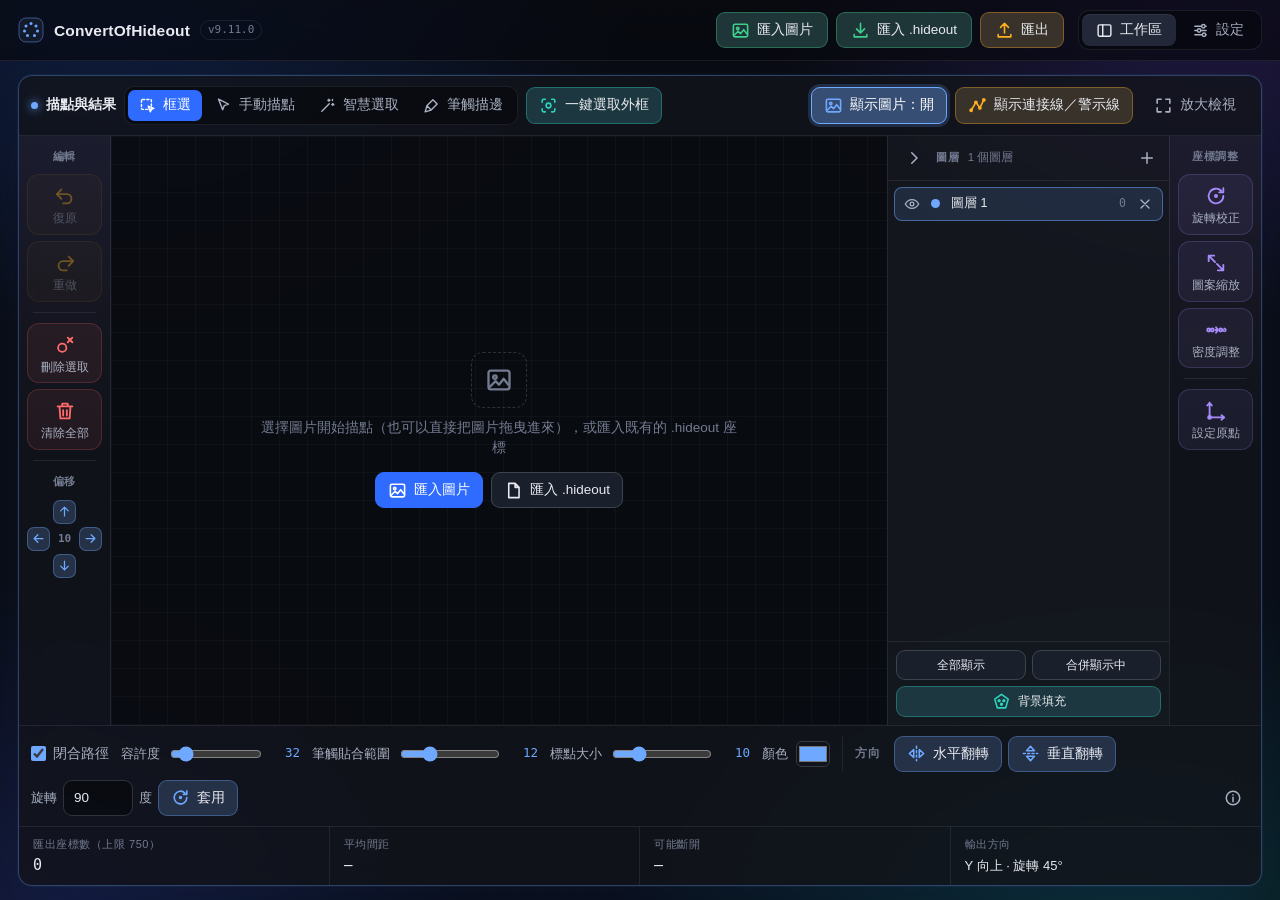
==== commit 4e4d6414: "feat: 新增背景填充與背景物件、藏身處絕對邊界、設定頁分頁 1. 圖層清單新增「背景填充」：在勾選的封閉圖層內依面積分配總點數平均放點，可選六角或方格排列、離邊界距離、內部封閉圖層挖空、取代同來源" ====
--- a/index.html
+++ b/index.html
@@ -57,6 +57,7 @@
         <symbol id="i-chev" viewBox="0 0 24 24"><path d="M9 5l7 7-7 7"/></symbol>
         <symbol id="i-pin" viewBox="0 0 24 24"><path d="M9 3h6l-1 6 3 3v2H7v-2l3-3zM12 14v7"/></symbol>
         <symbol id="i-x" viewBox="0 0 24 24"><path d="M6 6l12 12M18 6L6 18"/></symbol>
+        <symbol id="i-fill" viewBox="0 0 24 24"><path d="M12 3l8.5 6-3.2 11H6.7L3.5 9z"/><circle cx="9" cy="11" r="1.1"/><circle cx="15" cy="11" r="1.1"/><circle cx="12" cy="15.5" r="1.1"/></symbol>
     </defs>
 </svg>
 
@@ -163,6 +164,7 @@
                     <div class="layers-foot">
                         <button type="button" id="showAllLayersBtn" title="把所有圖層都設為顯示">全部顯示</button>
                         <button type="button" id="mergeLayersBtn" title="把顯示中的圖層合併成一個">合併顯示中</button>
+                        <button type="button" data-win="win-fill" class="tone t-teal" title="在封閉圖層內依面積平均放置背景物件"><svg class="ic"><use href="#i-fill"/></svg>背景填充</button>
                     </div>
                 </aside>
 
@@ -223,8 +225,15 @@
     <div class="settings">
         <h2 class="page-title">設定</h2>
         <p class="page-desc">除了「自訂」背景的細部參數需要按「儲存背景設定」之外，其餘設定變更後會自動儲存在這個瀏覽器，下次開啟時沿用。</p>
-
-        <section class="set-card">
+        <div class="seg set-tabs" id="settingsTabs" role="tablist" aria-label="設定分類">
+            <button type="button" role="tab" data-tab="output" class="active">座標輸出</button>
+            <button type="button" role="tab" data-tab="objects">物件</button>
+            <button type="button" role="tab" data-tab="sampling">取樣與偵測</button>
+            <button type="button" role="tab" data-tab="look">外觀與背景</button>
+            <button type="button" role="tab" data-tab="project">專案與重設</button>
+        </div>
+
+        <section class="set-card" data-tab="output">
             <h3>座標輸出</h3>
             <div class="set-row">
                 <div class="label"><b>Y 軸向上為正</b><span>匯出與預覽時把 Y 軸反向（往上為正）。</span></div>
@@ -252,10 +261,32 @@
             </div>
         </section>
 
-        <section class="set-card" id="objectCard">
-            <h3>線稿用物件</h3>
+        <section class="set-card" data-tab="output">
+            <h3>藏身處絕對邊界</h3>
+            <div class="set-row">
+                <div class="label"><b>顯示藏身處邊界</b><span>用「匯出座標」輸入整個藏身處可放置的範圍，畫面上會畫出這個固定的框，方便確認圖案有沒有超出。四個值都填了才會顯示；超出的點數會在統計列提示。</span></div>
+                <div class="ctl"><input type="checkbox" id="showHideoutBoundsToggle" checked aria-label="顯示藏身處邊界"></div>
+            </div>
+            <div class="set-row">
+                <div class="label"><b>X 範圍</b><span>最小值與最大值（匯出座標）。</span></div>
+                <div class="ctl">
+                    <input type="number" id="hideoutXMin" step="1" placeholder="X 最小" aria-label="藏身處 X 最小值">
+                    <input type="number" id="hideoutXMax" step="1" placeholder="X 最大" aria-label="藏身處 X 最大值">
+                </div>
+            </div>
+            <div class="set-row">
+                <div class="label"><b>Y 範圍</b><span>最小值與最大值（匯出座標）。</span></div>
+                <div class="ctl">
+                    <input type="number" id="hideoutYMin" step="1" placeholder="Y 最小" aria-label="藏身處 Y 最小值">
+                    <input type="number" id="hideoutYMax" step="1" placeholder="Y 最大" aria-label="藏身處 Y 最大值">
+                </div>
+            </div>
+        </section>
+
+        <section class="set-card" id="objectCard" data-tab="objects">
+            <h3>物件</h3>
             <div class="set-row" style="border-bottom:0;padding-bottom:4px">
-                <div class="label"><span>匯出 .hideout 時，每個座標點要放的裝飾物。可以存多組，圈選的那一組是預設使用的；匯出視窗裡也可以臨時換別組。修改後自動儲存。</span></div>
+                <div class="label"><span>匯出 .hideout 時，每個座標點要放的裝飾物。可以存多組：「線稿」欄圈選的是一般圖層預設使用的物件，「背景」欄圈選的是「背景填充」產生的圖層使用的物件。匯出視窗裡也可以臨時換別組。修改後自動儲存。</span></div>
             </div>
             <div class="obj-list" id="objectList"></div>
             <div class="obj-add">
@@ -265,7 +296,7 @@
             </div>
         </section>
 
-        <section class="set-card">
+        <section class="set-card" data-tab="sampling">
             <h3>取樣與偵測</h3>
             <div class="set-row">
                 <div class="label"><b>點位間距</b><span>只有在「匯入圖片」視窗的「總點數」留空時才會使用；筆觸描邊固定使用這個間距。越小越密；設為 3 時密度接近先前藏身處檔案的範例（216 個點，平均間距 2.96）。</span></div>
@@ -288,7 +319,7 @@
             </div>
         </section>
 
-        <section class="set-card">
+        <section class="set-card" data-tab="look">
             <h3>外觀與背景</h3>
             <div class="set-row" style="align-items:flex-start">
                 <div class="label"><b>背景主題</b><span>選一個預設主題即可；選「自訂」才會出現顏色、光暈強度、背景圖片等細部設定。選擇會自動儲存。</span></div>
@@ -336,7 +367,7 @@
             </div>
         </section>
 
-        <section class="set-card">
+        <section class="set-card" data-tab="project">
             <h3>工作進度</h3>
             <div class="set-row">
                 <div class="label"><b>自動保存</b><span>座標、原點、邊界與原圖會自動保存在「這台裝置的這個瀏覽器」裡，重新整理或下次開啟時自動還原。資料不會上傳，也不會跟其他人或其他裝置共用；清除瀏覽器資料時會一併消失。</span><span class="status" id="sessionStatus"></span></div>
@@ -352,7 +383,7 @@
             </div>
         </section>
 
-        <section class="set-card">
+        <section class="set-card" data-tab="project">
             <h3>重設</h3>
             <div class="set-row">
                 <div class="label"><b>恢復預設值</b><span>把「座標輸出」「取樣與偵測」以及工作區的滑桿參數恢復成預設值（不影響背景設定與目前的座標）。</span><span class="status" id="settingsStatus"></span></div>
@@ -485,7 +516,7 @@
 
                             <div class="panel-title">總點數</div>
                             <div class="row" style="margin-top:0">
-                                <input type="number" id="targetCountInput" min="1" step="1" placeholder="留空＝依點位間距" style="width:170px">
+                                <input type="number" id="targetCountInput" value="200" min="1" step="1" placeholder="留空＝依點位間距" style="width:170px">
                             </div>
                             <div class="hint">所有圖層加起來的點數，依各條線的長度比例分配。智慧選取、一鍵選取外框也用這個數字。</div>
                             <div class="row">
@@ -506,12 +537,17 @@
                 <header class="win-head"><h2><svg class="ic"><use href="#i-export"/></svg>匯出<span class="sub">.hideout 批次設定，複製後自動關閉</span></h2><button type="button" class="win-close ghost" aria-label="關閉">✕</button></header>
                 <div class="win-body">
                     <div class="panel-title" style="margin-top:0">線稿用物件</div>
-                    <p class="desc">座標清單裡每一個點都會套用同一組物件設定（名稱、hash、r、fv），只換成各自的 x, y。開啟視窗或換一組物件時會自動重新產生；物件在「設定 › 線稿用物件」新增與修改。</p>
+                    <p class="desc">一般圖層的每一個點套用「線稿用物件」，「背景填充」產生的圖層套用「背景物件」（名稱、hash、r、fv），只換成各自的 x, y。開啟視窗或換一組物件時會自動重新產生；物件在「設定 › 物件」新增與修改。</p>
                     <div class="row" style="margin-top:0">
                         <select id="objectSelect" aria-label="線稿用物件" style="flex:1 1 220px"></select>
                         <button type="button" id="manageObjectsBtn"><svg class="ic"><use href="#i-settings"/></svg>管理物件</button>
                     </div>
                     <div class="hint" id="objectInfo"></div>
+                    <div class="panel-title">背景物件</div>
+                    <div class="row" style="margin-top:0">
+                        <select id="bgObjectSelect" aria-label="背景物件" style="flex:1 1 220px"></select>
+                    </div>
+                    <div class="hint" id="bgObjectInfo"></div>
                     <div class="row">
                         <button id="batchCopyBtn" class="primary"><svg class="ic"><use href="#i-copy"/></svg>一鍵複製批次結果</button>
                     </div>
@@ -664,11 +700,55 @@
                         <label class="field">Y <input type="number" id="originYInput" step="1" placeholder="0" style="width:104px"></label>
                         <button id="setOriginNumBtn" class="tone t-green"><svg class="ic"><use href="#i-check"/></svg>套用座標值</button>
                     </div>
+                    <div class="row" id="originHideoutRow" hidden>
+                        <button id="originHideoutCenterBtn" class="tone t-violet" title="把原點的座標值設成藏身處邊界的中心點"><svg class="ic"><use href="#i-center"/></svg>設置在藏身處中心點</button>
+                        <span class="hint" id="originHideoutInfo" style="margin:0"></span>
+                    </div>
                     <div class="hint">只接受整數。套用後畫面上的原點會顯示成這個數值。</div>
                     <div class="panel-title">原點的位置</div>
                     <div class="row">
                         <button id="modeOrigin"><svg class="ic"><use href="#i-pointer"/></svg>在圖上點選原點位置</button>
                     </div>
+                </div>
+            </section>
+
+            <section class="win win-adj" id="win-fill" data-size="md" hidden aria-label="背景填充">
+                <header class="win-head"><h2><svg class="ic"><use href="#i-fill"/></svg>背景填充<span class="sub">在封閉圖層內依面積平均放點</span></h2><button type="button" class="win-close ghost" aria-label="關閉">✕</button></header>
+                <div class="win-body">
+                    <details class="help">
+                        <summary>使用說明</summary>
+                        <div>
+                            <p>勾選要填充的封閉圖層，設定總點數後按「建立背景圖層」。總點數會依各區域的面積比例分配，每個來源圖層會產生一個「背景」圖層，匯出時使用「背景物件」。</p>
+                            <p><b>挖空</b>：勾選後，被另一個封閉圖層完全包住的封閉圖層（例如臉的外框裡的眼睛）會被當成洞，洞裡不放點。</p>
+                            <p><b>離邊界距離</b>：點與圖層邊線的最小距離（原圖像素），避免背景物件壓到線稿。</p>
+                        </div>
+                    </details>
+                    <div class="panel-title" style="margin-top:0">來源圖層</div>
+                    <div class="fill-src" id="fillSourceList"></div>
+                    <div class="optrow">
+                        <div class="row" style="margin-top:0">
+                            <label class="field">總點數
+                                <input type="number" id="fillCountInput" value="200" min="1" step="1" style="width:110px">
+                            </label>
+                            <label class="field">離邊界距離
+                                <input type="number" id="fillMarginInput" value="0" min="0" step="0.5" style="width:90px">
+                            </label>
+                        </div>
+                        <div class="row">
+                            <span class="field" style="margin:0">排列</span>
+                            <label class="toggle"><input type="radio" name="fillLayout" value="hex" checked> 六角交錯</label>
+                            <label class="toggle"><input type="radio" name="fillLayout" value="grid"> 方格</label>
+                        </div>
+                        <div class="row">
+                            <label class="toggle"><input type="checkbox" id="fillHolesToggle" checked> 被包住的封閉圖層視為挖空</label>
+                        </div>
+                        <div class="row">
+                            <label class="toggle"><input type="checkbox" id="fillReplaceToggle" checked> 取代同來源的舊背景圖層</label>
+                        </div>
+                    </div>
+                    <div class="hint" id="fillPlanInfo"></div>
+                    <div class="row"><button type="button" id="fillRunBtn" class="primary"><svg class="ic"><use href="#i-fill"/></svg>建立背景圖層</button></div>
+                    <div class="status" id="fillStatus"></div>
                 </div>
             </section>
 
--- a/style.css
+++ b/style.css
@@ -451,6 +451,13 @@
 .settings { max-width: 880px; margin: 0 auto; }
 .settings h2.page-title { font-size: 20px; font-weight: 600; margin: 10px 0 4px; }
 .settings p.page-desc { margin: 0 0 18px; color: var(--text-3); font-size: 13px; }
+.set-tabs { display: flex; flex-wrap: wrap; margin: 0 0 14px; width: fit-content; max-width: 100%; }
+.set-tabs button { white-space: nowrap; }
+.set-card[data-tab][hidden] { display: none; }
+.fill-src { display: flex; flex-direction: column; gap: 4px; max-height: 200px; overflow-y: auto; padding: 6px 8px; border: 1px solid var(--line); border-radius: var(--radius-sm); }
+.fill-src .toggle { display: flex; align-items: center; gap: 6px; }
+.fill-src .meta { margin-left: auto; color: var(--text-3); font-size: 12px; }
+.fill-src .empty-note { color: var(--text-3); font-size: 12.5px; padding: 4px 0; }
 .set-card {
     background: var(--panel);
     border: 1px solid var(--line);
@@ -1000,7 +1007,18 @@
     border-top: 1px solid var(--line);
     flex: 0 0 auto;
 }
-.layers-foot button { flex: 1 1 0; padding: 5px 6px; font-size: 12px; min-height: 0; }
+.layers-foot { flex-wrap: wrap; }
+.layers-foot button { flex: 1 1 0; padding: 5px 6px; font-size: 12px; min-height: 0; white-space: nowrap; }
+.layers-foot button[data-win="win-fill"] { flex-basis: 100%; }
+.layer-row .kind-tag {
+    flex: 0 0 auto;
+    font-size: 10.5px;
+    line-height: 1;
+    padding: 3px 5px;
+    border-radius: 5px;
+    background: rgba(14, 165, 160, 0.22);
+    color: var(--text-2);
+}
 .rail-btn:disabled { opacity: .38; cursor: default; }
 
 /* ---------- 匯入圖片視窗 ---------- */
@@ -1248,7 +1266,7 @@
 .obj-list { display: flex; flex-direction: column; }
 .obj-row {
     display: grid;
-    grid-template-columns: auto minmax(110px, 1.6fr) minmax(100px, 1.2fr) minmax(70px, .8fr) minmax(54px, .5fr) auto;
+    grid-template-columns: auto auto minmax(110px, 1.6fr) minmax(100px, 1.2fr) minmax(70px, .8fr) minmax(54px, .5fr) auto;
     gap: 8px;
     align-items: center;
     padding: 8px 16px;
@@ -1260,7 +1278,10 @@
 .obj-add { padding: 12px 16px; display: flex; flex-direction: column; gap: 8px; }
 .obj-add textarea { min-height: 96px; }
 @media (max-width: 640px) {
-    .obj-row { grid-template-columns: auto 1fr 1fr auto; }
+    .obj-row { grid-template-columns: auto auto 1fr 1fr auto; }
+    /* 手機：第一列「線稿／背景／名稱」，第二列「hash／r／fv／刪除」 */
+    .obj-row > :nth-child(3) { grid-column: 3 / 6; }
+    .obj-row > :nth-child(4) { grid-column: 1 / 3; }
     .obj-row.head { display: none; }
 }
 select {
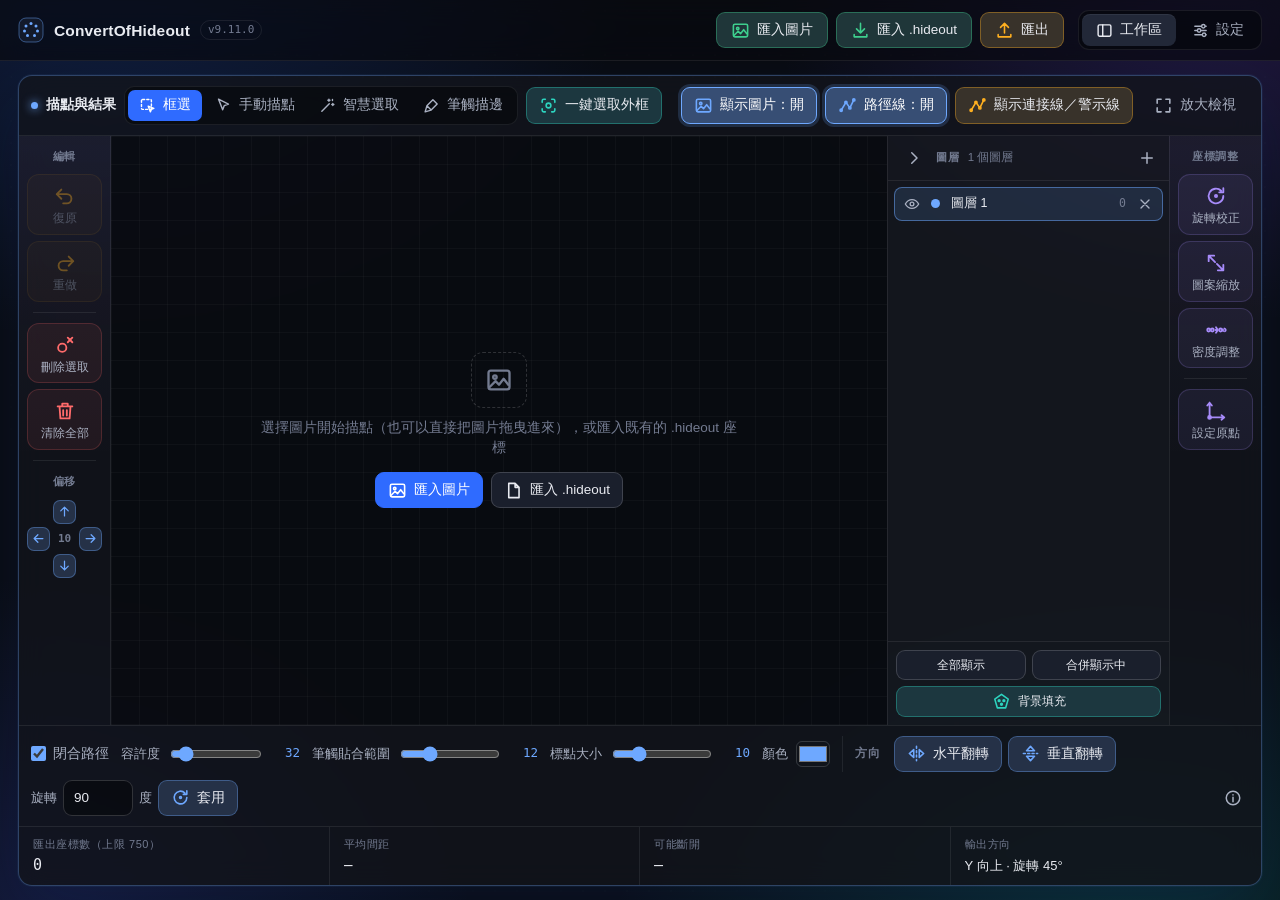
==== commit d5e87fcf: "fix: 修正中心線排序跳點與閉合誤判，新增路徑線開關 1. 新增 thinToSinglePixel，把細化後仍有 2 像素厚的骨架再細化成 1 像素寬，避免整段被當成分岔點 2. orderSke" ====
--- a/index.html
+++ b/index.html
@@ -101,6 +101,7 @@
                 <button type="button" id="autoOuterBtn" class="tone t-teal" title="一鍵選取外框"><svg class="ic"><use href="#i-frame"/></svg><span class="full">一鍵選取外框</span><span class="short">外框</span></button>
                 <span class="spacer"></span>
                 <button type="button" id="toggleImageBtn" class="tool-btn tone t-blue active" aria-pressed="true" title="切換主畫面要不要顯示原圖：開＝對著圖描點；關＝只看座標點（點的大小等於裝飾物直徑）"><svg class="ic"><use href="#i-image"/></svg><span id="toggleImageLabel">顯示圖片：開</span></button>
+                <button type="button" id="togglePathBtn" class="tool-btn tone t-blue active" aria-pressed="true" title="顯示圖片時，切換要不要畫出各圖層的描邊路徑線（作用中圖層是紅線）"><svg class="ic"><use href="#i-path"/></svg><span id="togglePathLabel">路徑線：開</span></button>
                 <button type="button" id="toggleGapLineBtn" class="tone t-amber" title="顯示或隱藏連接線與斷開警示線"><svg class="ic"><use href="#i-path"/></svg><span id="toggleGapLineLabel">顯示連接線／警示線</span></button>
                 <button type="button" id="toggleFullscreenBtn" class="ghost" title="放大檢視"><svg class="ic"><use href="#i-full"/></svg><span class="hide-narrow">放大檢視</span></button>
             </header>
@@ -718,13 +719,14 @@
                     <details class="help">
                         <summary>使用說明</summary>
                         <div>
-                            <p>勾選要填充的封閉圖層，設定總點數後按「建立背景圖層」。總點數會依各區域的面積比例分配，每個來源圖層會產生一個「背景」圖層，匯出時使用「背景物件」。</p>
+                            <p>先在圖層清單選取要填充的封閉圖層，設定總點數後按「建立背景圖層」。會在這個圖層後面產生一個「背景」圖層，匯出時使用「背景物件」。</p>
                             <p><b>挖空</b>：勾選後，被另一個封閉圖層完全包住的封閉圖層（例如臉的外框裡的眼睛）會被當成洞，洞裡不放點。</p>
                             <p><b>離邊界距離</b>：點與圖層邊線的最小距離（原圖像素），避免背景物件壓到線稿。</p>
                         </div>
                     </details>
                     <div class="panel-title" style="margin-top:0">來源圖層</div>
-                    <div class="fill-src" id="fillSourceList"></div>
+                    <div class="status" id="fillSourceInfo" style="margin-top:0"></div>
+                    <div class="hint">填充主畫面右側圖層清單裡目前選取的圖層；換一個圖層會自動更新。</div>
                     <div class="optrow">
                         <div class="row" style="margin-top:0">
                             <label class="field">總點數
--- a/style.css
+++ b/style.css
@@ -454,10 +454,6 @@
 .set-tabs { display: flex; flex-wrap: wrap; margin: 0 0 14px; width: fit-content; max-width: 100%; }
 .set-tabs button { white-space: nowrap; }
 .set-card[data-tab][hidden] { display: none; }
-.fill-src { display: flex; flex-direction: column; gap: 4px; max-height: 200px; overflow-y: auto; padding: 6px 8px; border: 1px solid var(--line); border-radius: var(--radius-sm); }
-.fill-src .toggle { display: flex; align-items: center; gap: 6px; }
-.fill-src .meta { margin-left: auto; color: var(--text-3); font-size: 12px; }
-.fill-src .empty-note { color: var(--text-3); font-size: 12.5px; padding: 4px 0; }
 .set-card {
     background: var(--panel);
     border: 1px solid var(--line);
